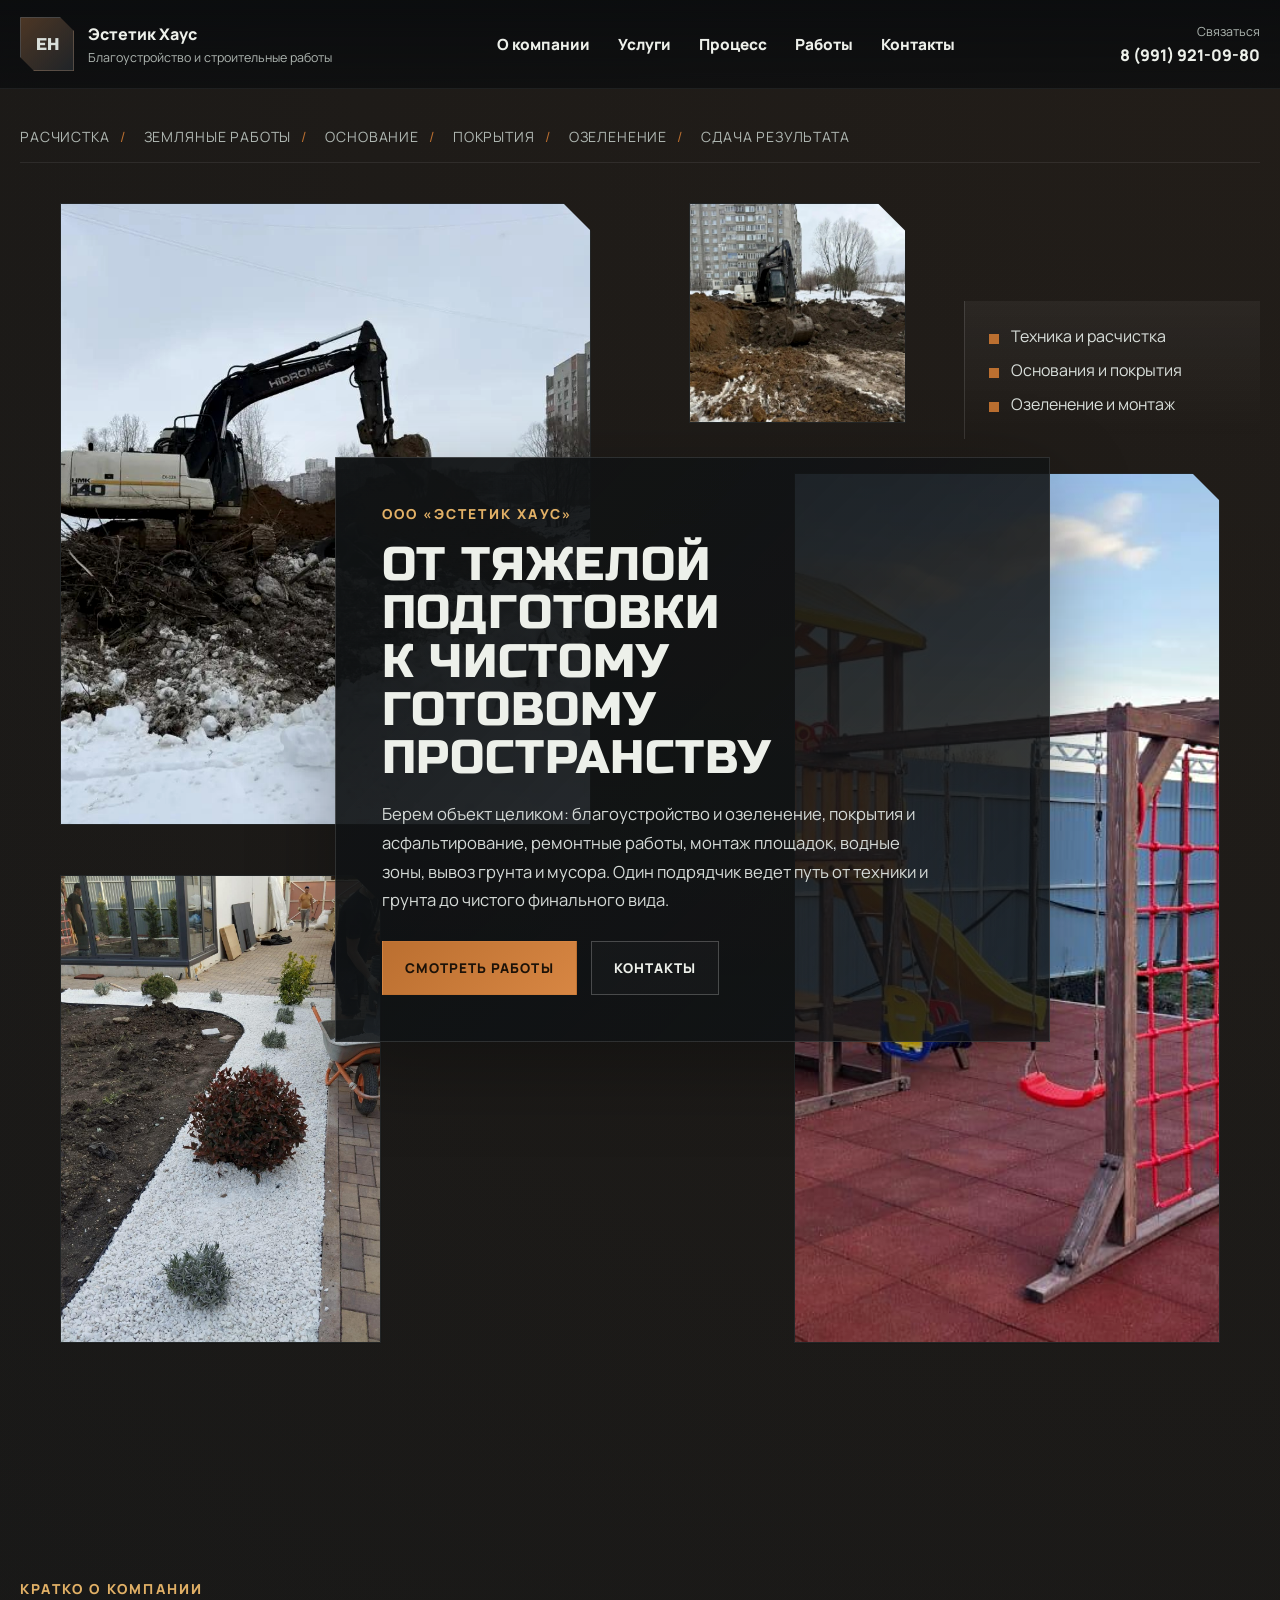
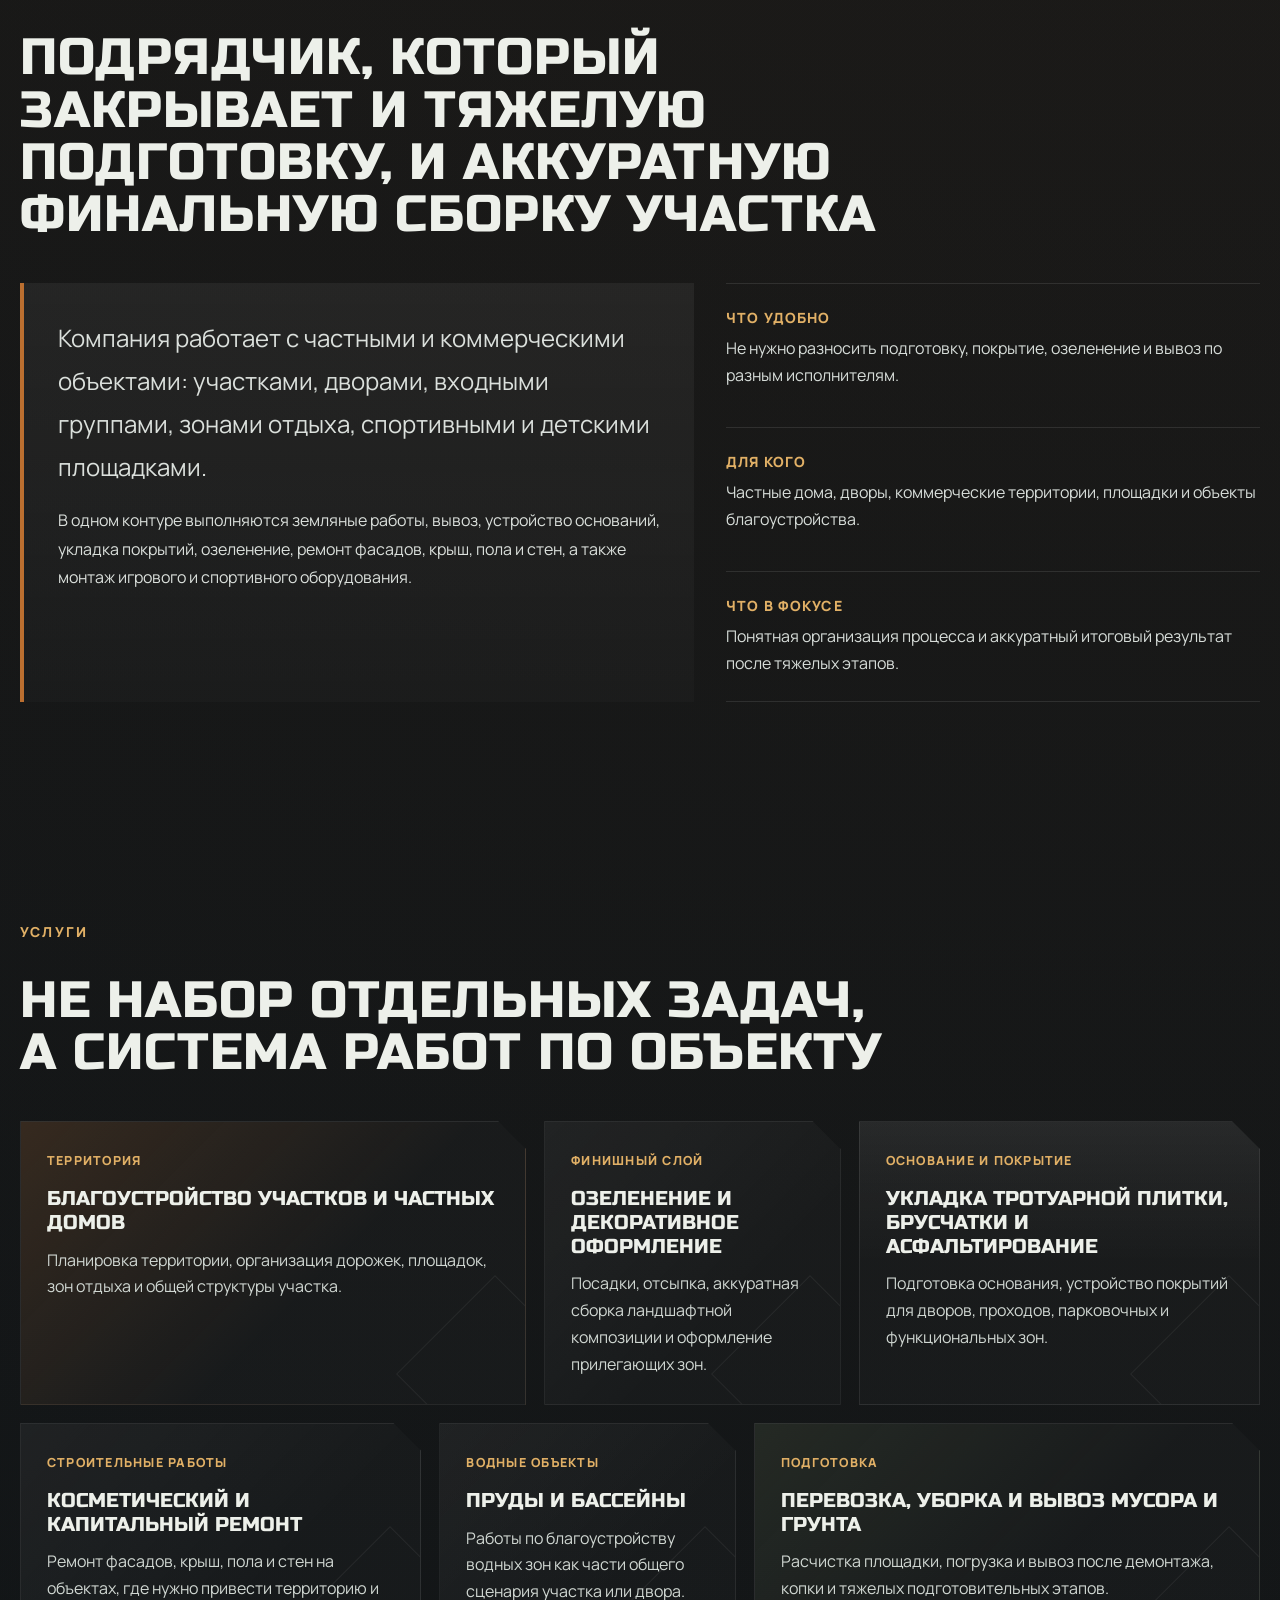
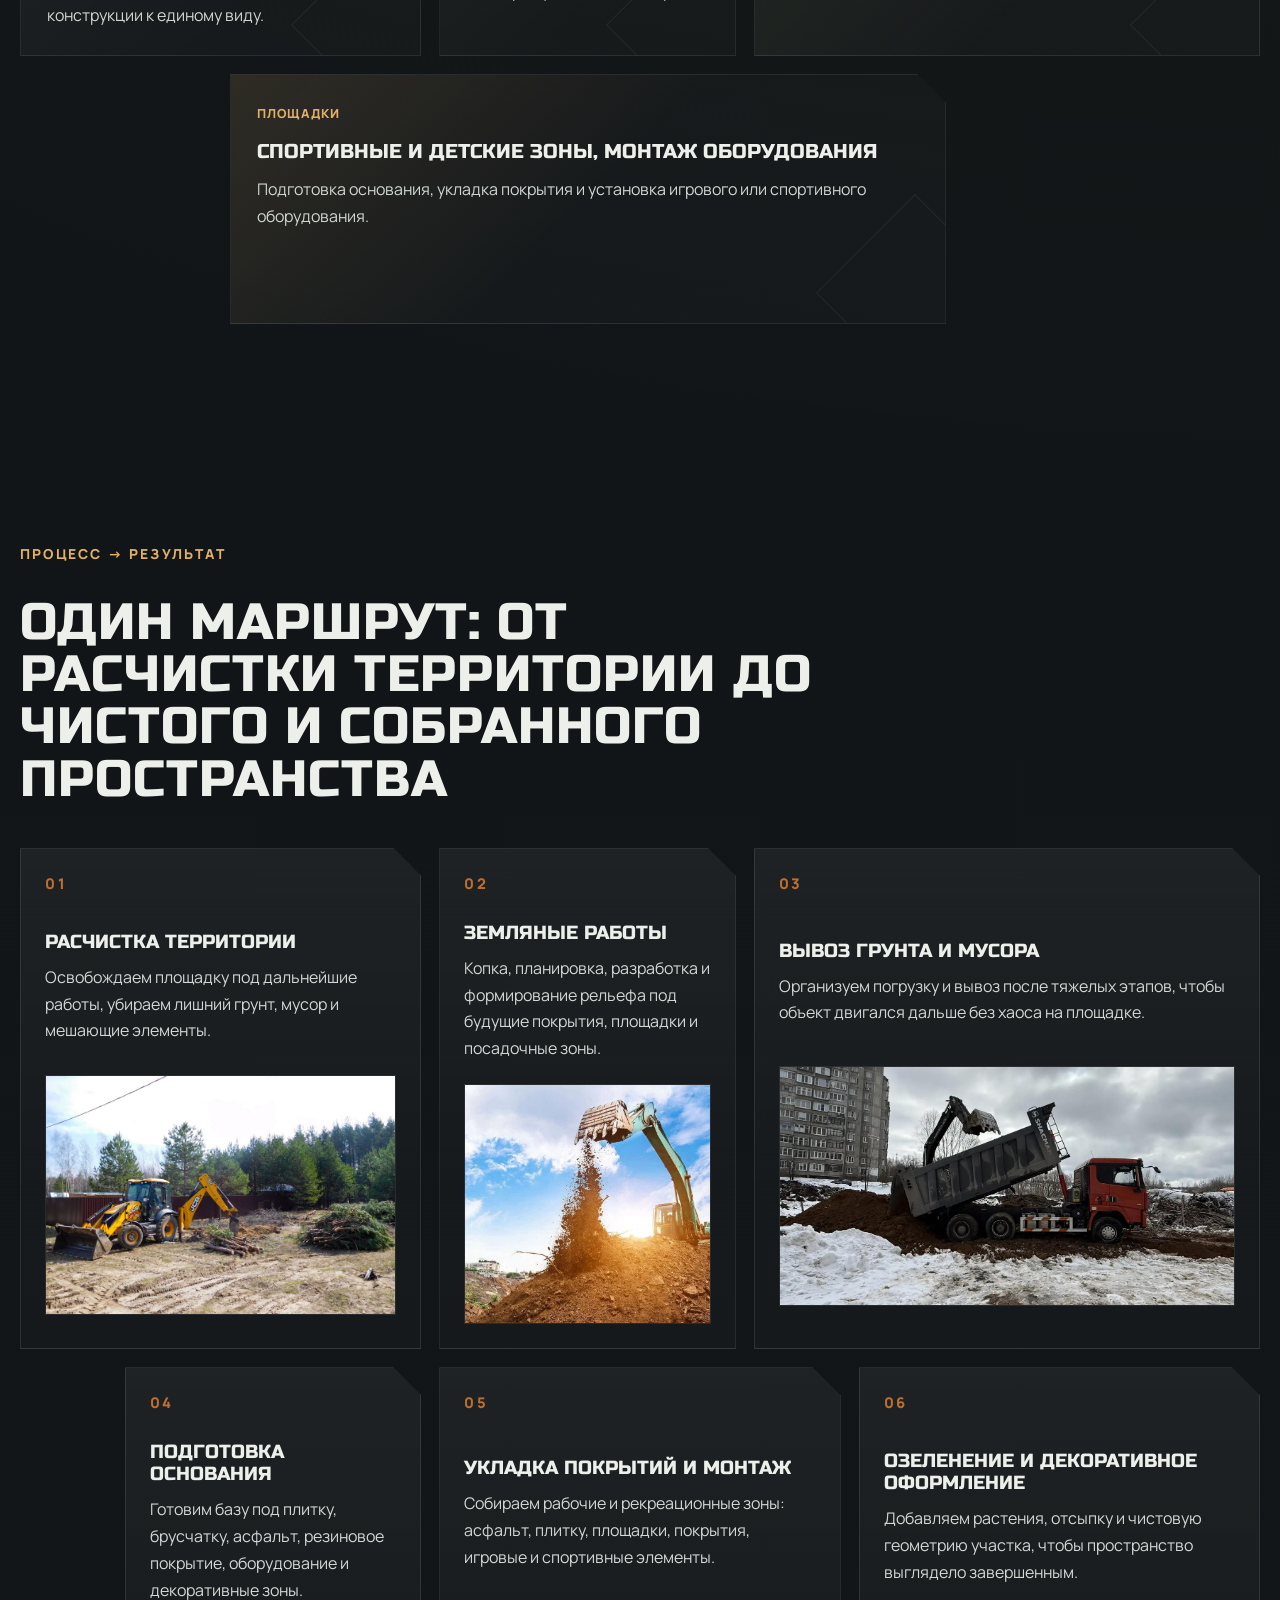
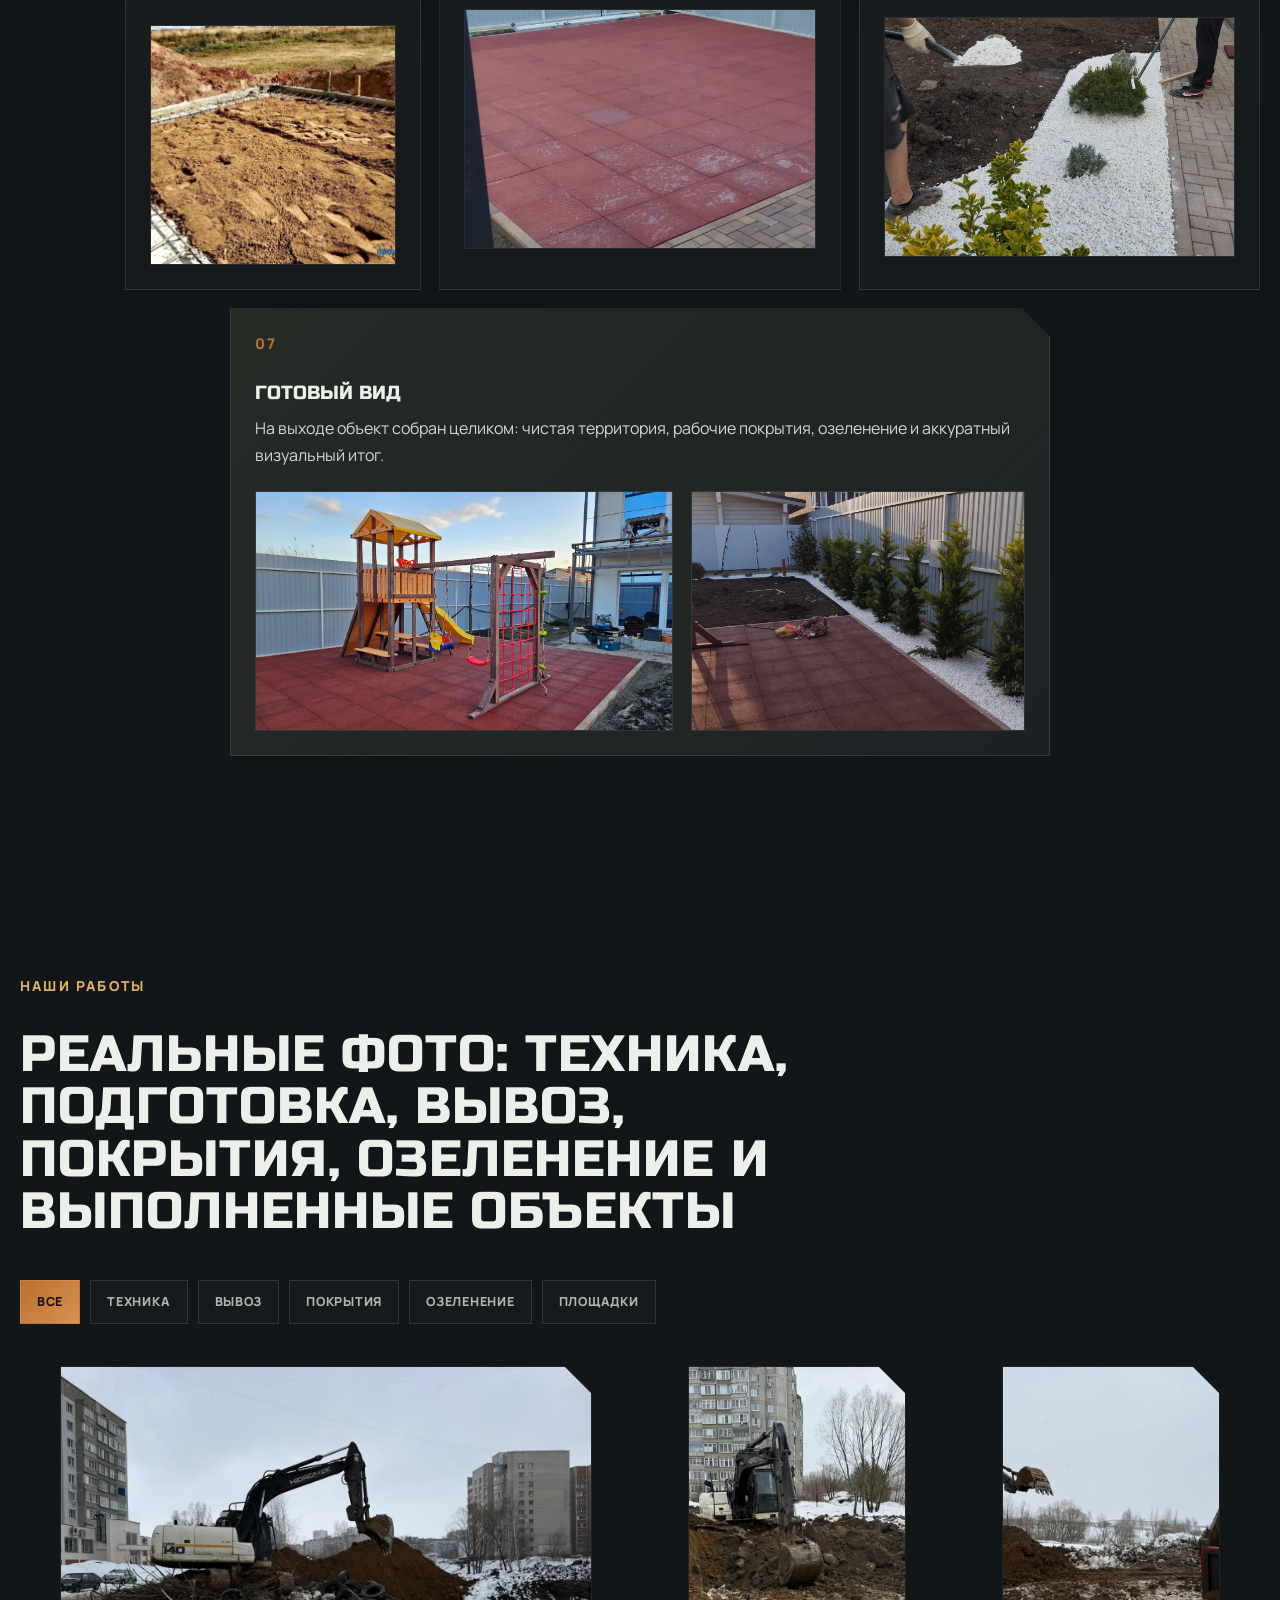
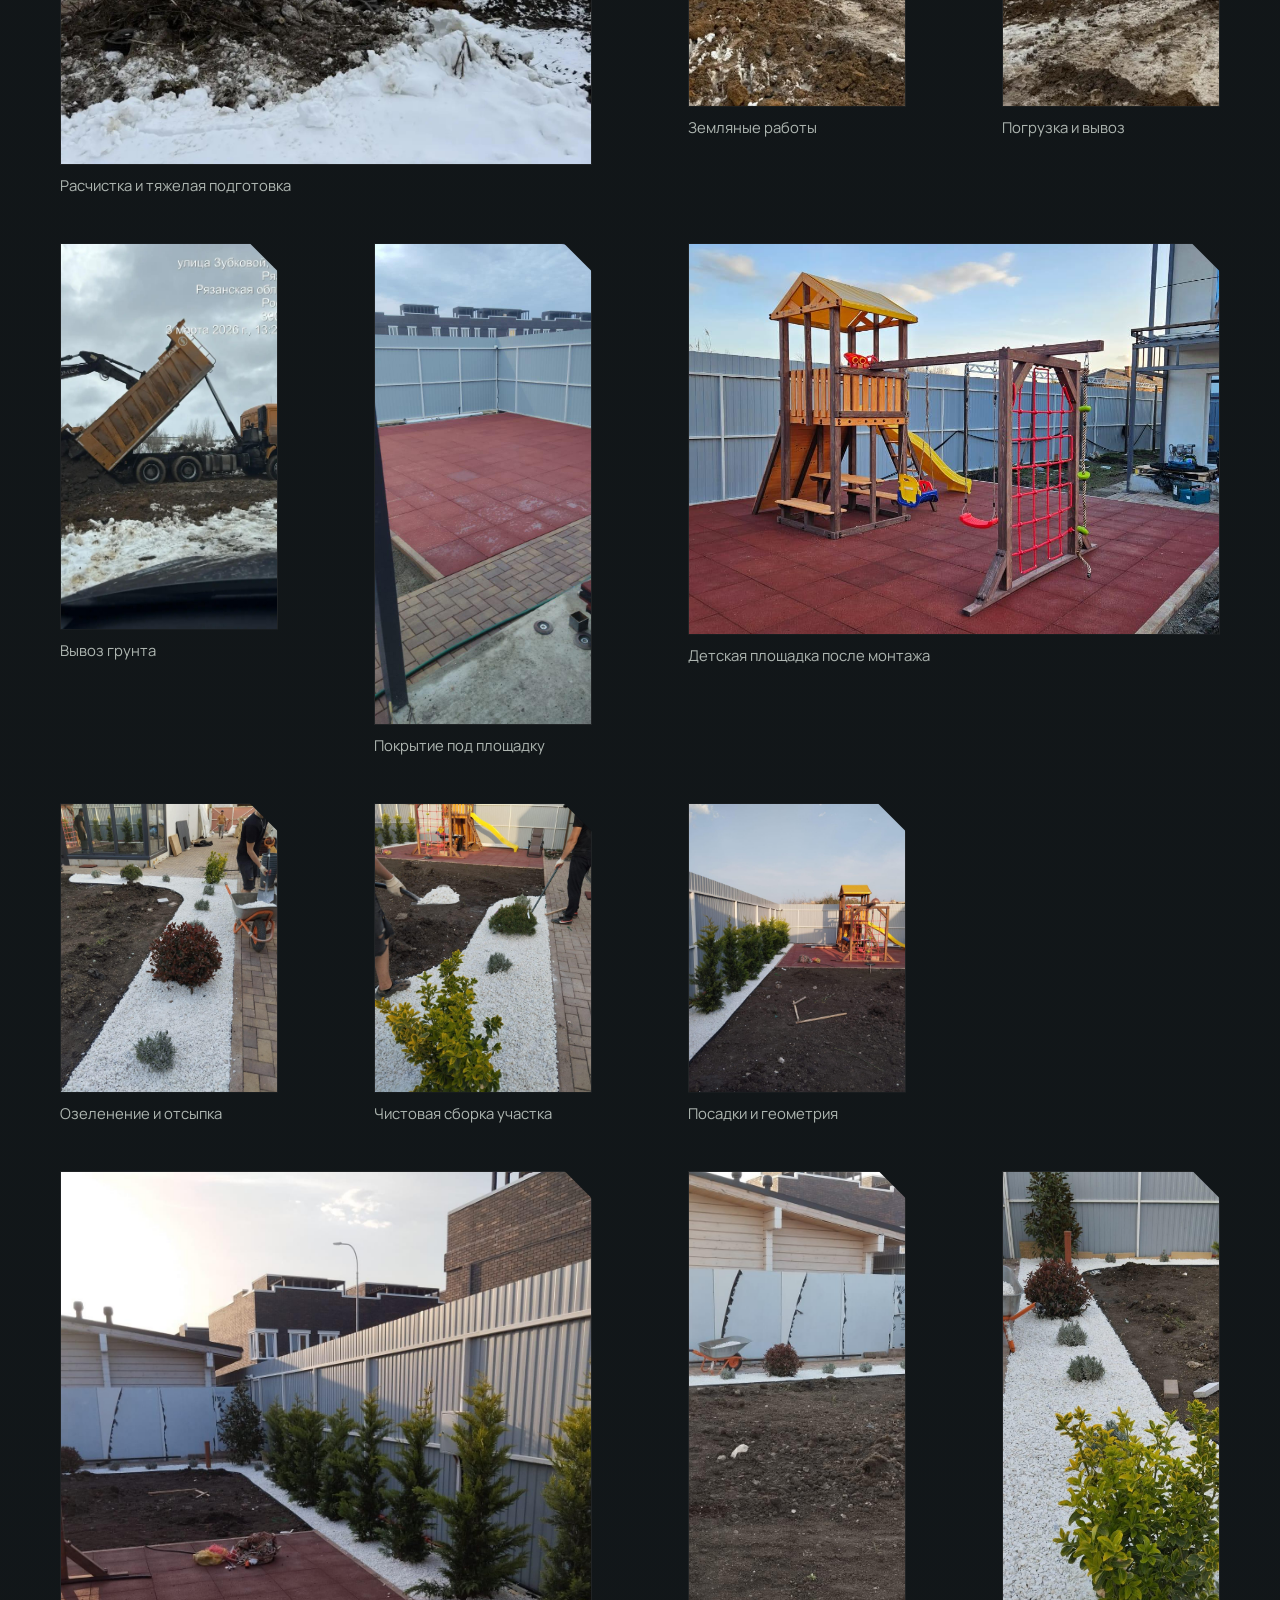
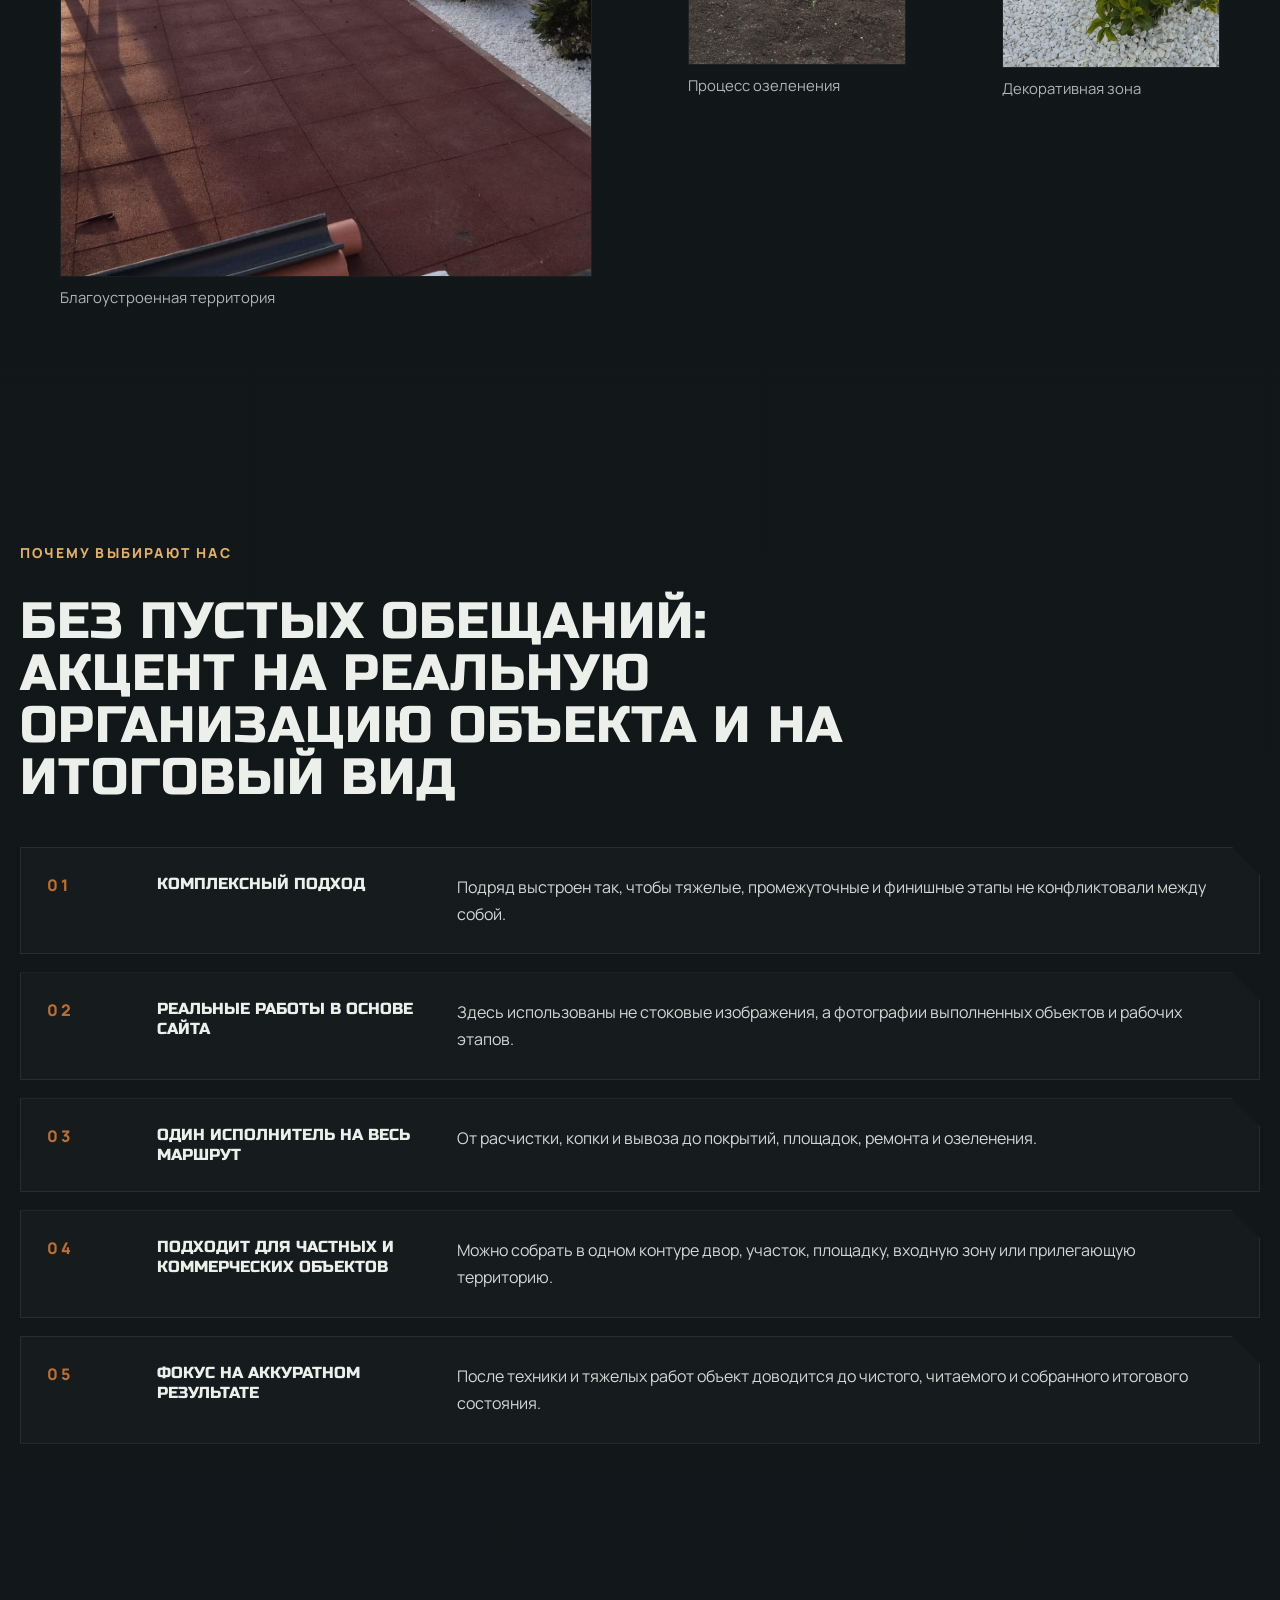
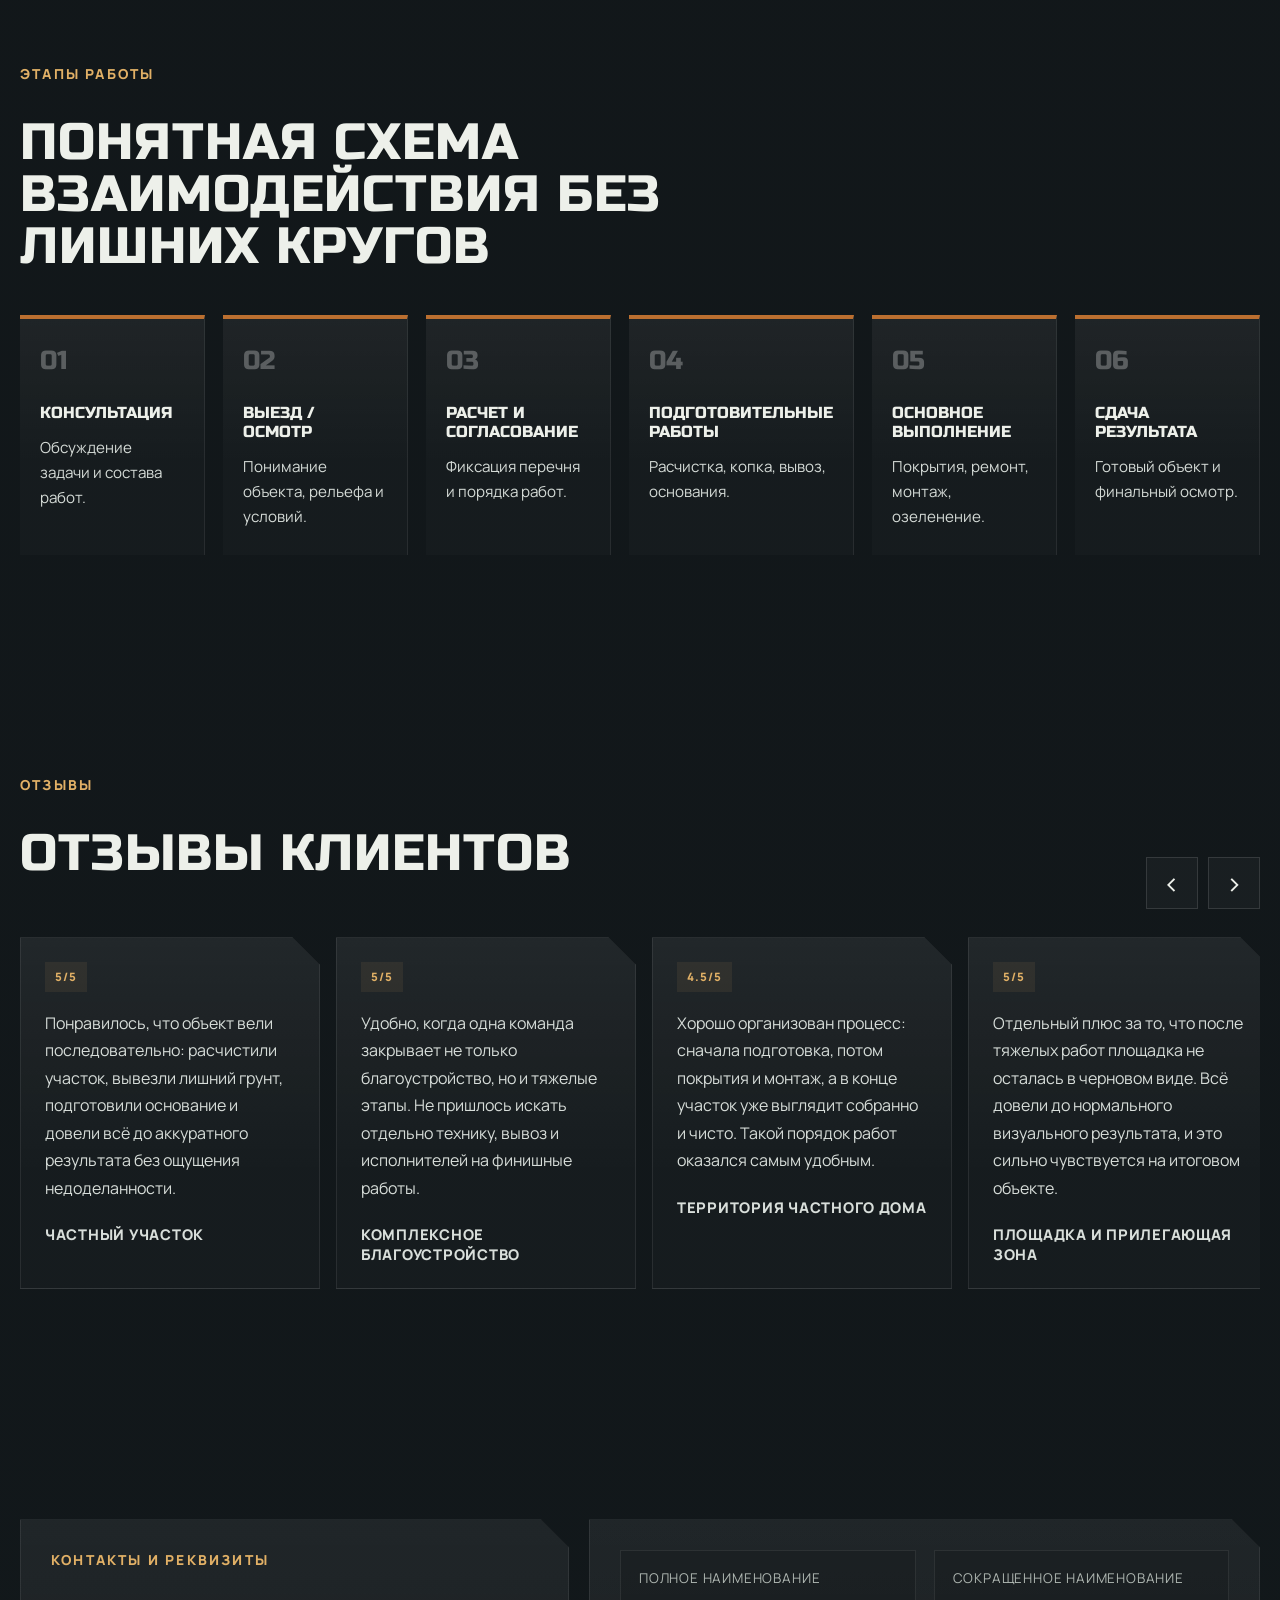
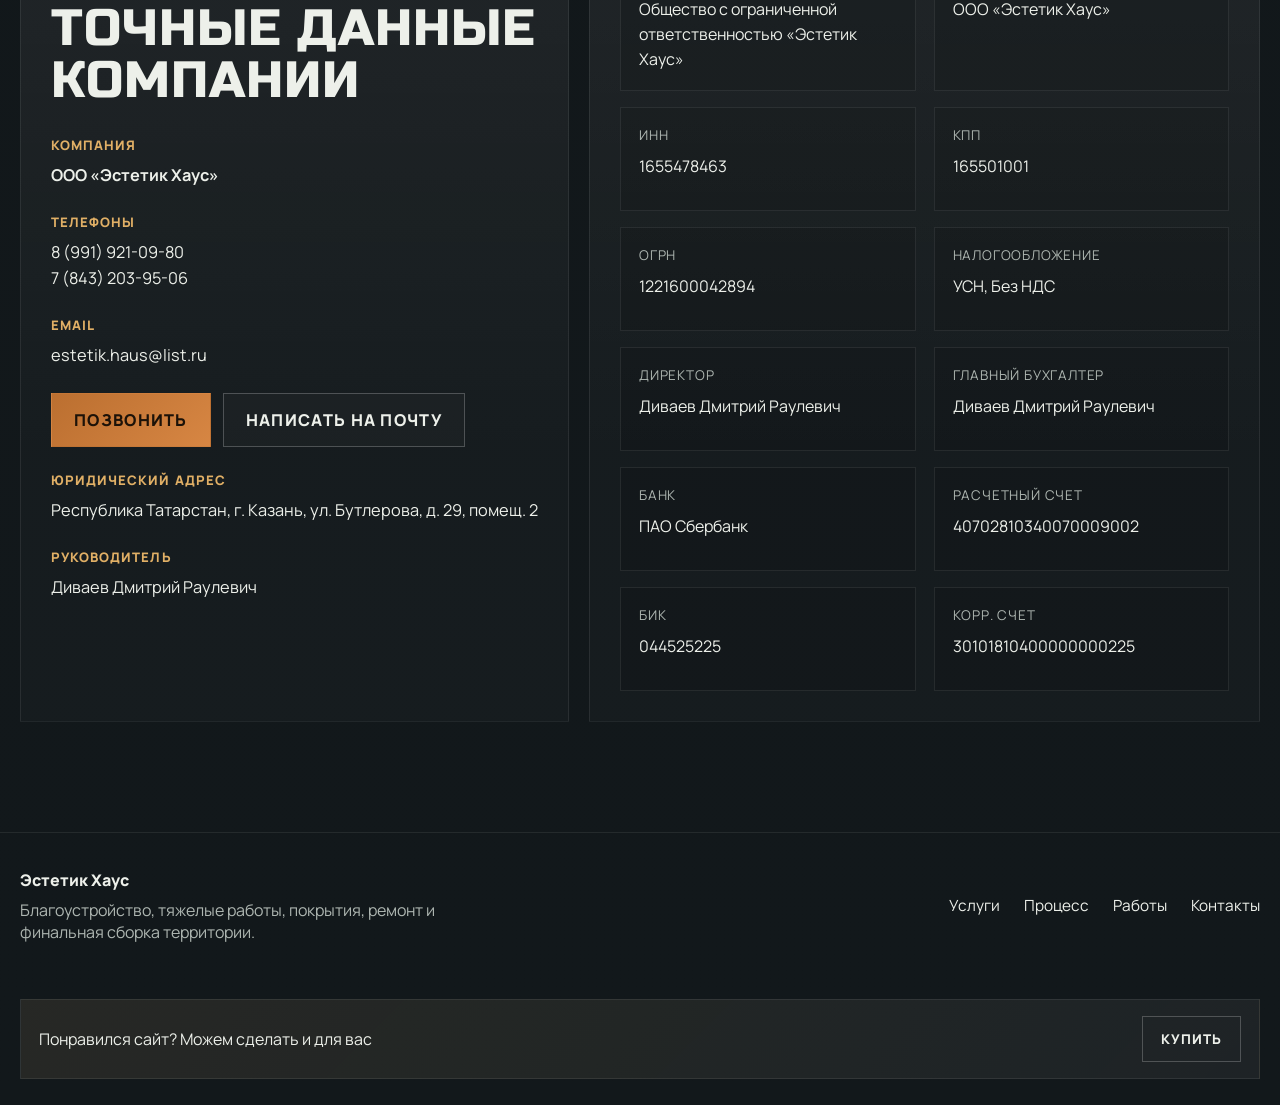
==== index.html @ da736d6d "initial" ====
<!DOCTYPE html>
<html lang="ru">
<head>
  <meta charset="UTF-8">
  <meta name="viewport" content="width=device-width, initial-scale=1.0">
  <title>Эстетик Хаус | Благоустройство, асфальтирование и ремонт территорий</title>
  <meta
    name="description"
    content="ООО «Эстетик Хаус»: благоустройство и озеленение территорий, укладка плитки и брусчатки, асфальтирование, ремонт, вывоз грунта и мусора, площадки, пруды и бассейны."
  >
  <meta property="og:locale" content="ru_RU">
  <meta property="og:type" content="website">
  <meta property="og:title" content="Эстетик Хаус | Благоустройство и тяжелые работы под ключ">
  <meta
    property="og:description"
    content="От расчистки территории и земляных работ до покрытия, озеленения и аккуратного готового результата."
  >
  <meta property="og:image" content="assets/images/result-playground.jpg">
  <link rel="icon" type="image/svg+xml" href="assets/favicon.svg">
  <link rel="preconnect" href="https://fonts.googleapis.com">
  <link rel="preconnect" href="https://fonts.gstatic.com" crossorigin>
  <link
    href="https://fonts.googleapis.com/css2?family=Manrope:wght@400;500;600;700;800&family=Russo+One&display=swap"
    rel="stylesheet"
  >
  <link rel="stylesheet" href="styles.css">
</head>
<body>
  <div class="page-grid" aria-hidden="true"></div>

  <header class="site-header" id="top">
    <div class="container header-layout">
      <a class="brand" href="#top" aria-label="На главную">
        <span class="brand-mark">EH</span>
        <span class="brand-copy">
          <strong>Эстетик Хаус</strong>
          <span>Благоустройство и строительные работы</span>
        </span>
      </a>

      <button
        class="nav-toggle"
        type="button"
        aria-expanded="false"
        aria-controls="site-nav"
        aria-label="Открыть меню"
      >
        <span></span>
        <span></span>
      </button>

      <nav class="site-nav" id="site-nav" aria-label="Основная навигация">
        <a href="#about">О компании</a>
        <a href="#services">Услуги</a>
        <a href="#process">Процесс</a>
        <a href="#works">Работы</a>
        <a href="#contacts">Контакты</a>
      </nav>

      <div class="header-contact">
        <span>Связаться</span>
        <a href="tel:+79919210980">8 (991) 921-09-80</a>
      </div>
    </div>
  </header>

  <main>
    <section class="hero section" id="hero" aria-labelledby="hero-title">
      <div class="container hero-layout">
        <div class="hero-strip">
          <span>Расчистка</span>
          <span>Земляные работы</span>
          <span>Основание</span>
          <span>Покрытия</span>
          <span>Озеленение</span>
          <span>Сдача результата</span>
        </div>

        <div class="hero-stage">
          <figure class="hero-panel hero-panel--raw">
            <img
              src="assets/images/process-clearing.jpg"
              alt="Экскаватор на расчистке и разработке территории"
              fetchpriority="high"
            >
          </figure>

          <figure class="hero-panel hero-panel--earth">
            <img
              src="assets/images/process-earthworks.jpg"
              alt="Земляные работы экскаватором на территории рядом с жилым домом"
              loading="eager"
            >
          </figure>

          <figure class="hero-panel hero-panel--playground">
            <img
              src="assets/images/result-playground.jpg"
              alt="Готовая детская площадка на резиновом покрытии"
              loading="eager"
            >
          </figure>

          <figure class="hero-panel hero-panel--green">
            <img
              src="assets/images/landscape-white-stone-1.jpg"
              alt="Озеленение участка с белой отсыпкой и кустарниками"
              loading="eager"
            >
          </figure>

          <div class="hero-copy">
            <p class="eyebrow">ООО «Эстетик Хаус»</p>
            <h1 id="hero-title">
              <span class="hero-line">От тяжелой</span>
              <span class="hero-line">подготовки</span>
              <span class="hero-line">к чистому</span>
              <span class="hero-line">готовому</span>
              <span class="hero-line">пространству</span>
            </h1>
            <p class="hero-lead">
              Берем объект целиком: благоустройство и озеленение, покрытия и асфальтирование, ремонтные работы,
              монтаж площадок, водные зоны, вывоз грунта и мусора. Один подрядчик ведет путь от техники и грунта до чистого финального вида.
            </p>
            <div class="hero-actions">
              <a class="button button--solid" href="#works">Смотреть работы</a>
              <a class="button button--ghost" href="#contacts">Контакты</a>
            </div>
          </div>

          <ol class="hero-path" aria-label="Основные этапы работ">
            <li>Техника и расчистка</li>
            <li>Основания и покрытия</li>
            <li>Озеленение и монтаж</li>
          </ol>
        </div>
      </div>
    </section>

    <section class="about section" id="about" aria-labelledby="about-title">
      <div class="container">
        <div class="section-heading">
          <p class="eyebrow">Кратко о компании</p>
          <h2 id="about-title">Подрядчик, который закрывает и тяжелую подготовку, и аккуратную финальную сборку участка</h2>
        </div>

        <div class="about-layout">
          <div class="about-core">
            <p class="about-accent">
              Компания работает с частными и коммерческими объектами: участками, дворами, входными группами,
              зонами отдыха, спортивными и детскими площадками.
            </p>
            <p>
              В одном контуре выполняются земляные работы, вывоз, устройство оснований, укладка покрытий,
              озеленение, ремонт фасадов, крыш, пола и стен, а также монтаж игрового и спортивного оборудования.
            </p>
          </div>

          <dl class="about-facts">
            <div>
              <dt>Что удобно</dt>
              <dd>Не нужно разносить подготовку, покрытие, озеленение и вывоз по разным исполнителям.</dd>
            </div>
            <div>
              <dt>Для кого</dt>
              <dd>Частные дома, дворы, коммерческие территории, площадки и объекты благоустройства.</dd>
            </div>
            <div>
              <dt>Что в фокусе</dt>
              <dd>Понятная организация процесса и аккуратный итоговый результат после тяжелых этапов.</dd>
            </div>
          </dl>
        </div>
      </div>
    </section>

    <section class="services section" id="services" aria-labelledby="services-title">
      <div class="container">
        <div class="section-heading">
          <p class="eyebrow">Услуги</p>
          <h2 id="services-title">Не набор отдельных задач, а система работ по объекту</h2>
        </div>

        <div class="service-map">
          <article class="service-block service-block--terrain">
            <span class="service-tag">Территория</span>
            <h3>Благоустройство участков и частных домов</h3>
            <p>Планировка территории, организация дорожек, площадок, зон отдыха и общей структуры участка.</p>
          </article>

          <article class="service-block service-block--green">
            <span class="service-tag">Финишный слой</span>
            <h3>Озеленение и декоративное оформление</h3>
            <p>Посадки, отсыпка, аккуратная сборка ландшафтной композиции и оформление прилегающих зон.</p>
          </article>

          <article class="service-block service-block--paving">
            <span class="service-tag">Основание и покрытие</span>
            <h3>Укладка тротуарной плитки, брусчатки и асфальтирование</h3>
            <p>Подготовка основания, устройство покрытий для дворов, проходов, парковочных и функциональных зон.</p>
          </article>

          <article class="service-block service-block--repair">
            <span class="service-tag">Строительные работы</span>
            <h3>Косметический и капитальный ремонт</h3>
            <p>Ремонт фасадов, крыш, пола и стен на объектах, где нужно привести территорию и конструкции к единому виду.</p>
          </article>

          <article class="service-block service-block--water">
            <span class="service-tag">Водные объекты</span>
            <h3>Пруды и бассейны</h3>
            <p>Работы по благоустройству водных зон как части общего сценария участка или двора.</p>
          </article>

          <article class="service-block service-block--export">
            <span class="service-tag">Подготовка</span>
            <h3>Перевозка, уборка и вывоз мусора и грунта</h3>
            <p>Расчистка площадки, погрузка и вывоз после демонтажа, копки и тяжелых подготовительных этапов.</p>
          </article>

          <article class="service-block service-block--play">
            <span class="service-tag">Площадки</span>
            <h3>Спортивные и детские зоны, монтаж оборудования</h3>
            <p>Подготовка основания, укладка покрытия и установка игрового или спортивного оборудования.</p>
          </article>
        </div>

      </div>
    </section>

    <section class="process section" id="process" aria-labelledby="process-title">
      <div class="container">
        <div class="section-heading">
          <p class="eyebrow">Процесс → результат</p>
          <h2 id="process-title">Один маршрут: от расчистки территории до чистого и собранного пространства</h2>
        </div>

        <div class="process-ribbon">
          <article class="process-step process-step--photo">
            <span class="step-number">01</span>
            <div class="step-copy">
              <h3>Расчистка территории</h3>
              <p>Освобождаем площадку под дальнейшие работы, убираем лишний грунт, мусор и мешающие элементы.</p>
            </div>
            <img src="assets/images/process-clearing-site.jpg" alt="Расчистка территории техникой на участке" loading="lazy">
          </article>

          <article class="process-step process-step--photo">
            <span class="step-number">02</span>
            <div class="step-copy">
              <h3>Земляные работы</h3>
              <p>Копка, планировка, разработка и формирование рельефа под будущие покрытия, площадки и посадочные зоны.</p>
            </div>
            <img src="assets/images/process-earthworks-site.jpg" alt="Земляные работы экскаватором на объекте" loading="lazy">
          </article>

          <article class="process-step process-step--photo">
            <span class="step-number">03</span>
            <div class="step-copy">
              <h3>Вывоз грунта и мусора</h3>
              <p>Организуем погрузку и вывоз после тяжелых этапов, чтобы объект двигался дальше без хаоса на площадке.</p>
            </div>
            <img src="assets/images/process-dump-truck.jpg" alt="Погрузка и вывоз грунта самосвалом" loading="lazy">
          </article>

          <article class="process-step process-step--photo">
            <span class="step-number">04</span>
            <div class="step-copy">
              <h3>Подготовка основания</h3>
              <p>Готовим базу под плитку, брусчатку, асфальт, резиновое покрытие, оборудование и декоративные зоны.</p>
            </div>
            <img src="assets/images/process-foundation-base.jpg" alt="Подготовка основания под будущее покрытие" loading="lazy">
          </article>

          <article class="process-step process-step--photo">
            <span class="step-number">05</span>
            <div class="step-copy">
              <h3>Укладка покрытий и монтаж</h3>
              <p>Собираем рабочие и рекреационные зоны: асфальт, плитку, площадки, покрытия, игровые и спортивные элементы.</p>
            </div>
            <img src="assets/images/result-rubber-base.jpg" alt="Реальное покрытие под игровую зону на объекте" loading="lazy">
          </article>

          <article class="process-step process-step--photo">
            <span class="step-number">06</span>
            <div class="step-copy">
              <h3>Озеленение и декоративное оформление</h3>
              <p>Добавляем растения, отсыпку и чистовую геометрию участка, чтобы пространство выглядело завершенным.</p>
            </div>
            <img src="assets/images/landscape-white-stone-2.jpg" alt="Оформление участка белой отсыпкой и посадками" loading="lazy">
          </article>

          <article class="process-step process-step--result">
            <span class="step-number">07</span>
            <div class="step-copy">
              <h3>Готовый вид</h3>
              <p>На выходе объект собран целиком: чистая территория, рабочие покрытия, озеленение и аккуратный визуальный итог.</p>
            </div>
            <div class="process-result-images">
              <img src="assets/images/result-playground.jpg" alt="Готовая детская площадка после монтажа" loading="lazy">
              <img src="assets/images/result-rubber-evergreens.jpg" alt="Готовая благоустроенная площадка с хвойными посадками" loading="lazy">
            </div>
          </article>
        </div>
      </div>
    </section>

    <section class="gallery section" id="works" aria-labelledby="works-title">
      <div class="container">
        <div class="section-heading">
          <p class="eyebrow">Наши работы</p>
          <h2 id="works-title">Реальные фото: техника, подготовка, вывоз, покрытия, озеленение и выполненные объекты</h2>
        </div>

        <div class="gallery-toolbar" aria-label="Фильтр по работам">
          <button class="filter-button is-active" type="button" data-filter="all">Все</button>
          <button class="filter-button" type="button" data-filter="heavy">Техника</button>
          <button class="filter-button" type="button" data-filter="export">Вывоз</button>
          <button class="filter-button" type="button" data-filter="surface">Покрытия</button>
          <button class="filter-button" type="button" data-filter="green">Озеленение</button>
          <button class="filter-button" type="button" data-filter="play">Площадки</button>
        </div>

        <div class="gallery-grid">
          <figure class="gallery-item gallery-item--wide" data-category="heavy">
            <button class="gallery-card" type="button" data-lightbox="assets/images/process-clearing.jpg" data-caption="Расчистка территории и разработка участка">
              <img src="assets/images/process-clearing.jpg" alt="Экскаватор на расчистке территории" loading="lazy">
            </button>
            <figcaption>Расчистка и тяжелая подготовка</figcaption>
          </figure>

          <figure class="gallery-item" data-category="heavy">
            <button class="gallery-card" type="button" data-lightbox="assets/images/process-earthworks.jpg" data-caption="Земляные работы на объекте">
              <img src="assets/images/process-earthworks.jpg" alt="Экскаватор выполняет земляные работы" loading="lazy">
            </button>
            <figcaption>Земляные работы</figcaption>
          </figure>

          <figure class="gallery-item" data-category="export">
            <button class="gallery-card" type="button" data-lightbox="assets/images/process-excavator-truck.jpg" data-caption="Погрузка грунта для вывоза">
              <img src="assets/images/process-excavator-truck.jpg" alt="Экскаватор загружает грунт рядом с самосвалом" loading="lazy">
            </button>
            <figcaption>Погрузка и вывоз</figcaption>
          </figure>

          <figure class="gallery-item" data-category="export">
            <button class="gallery-card" type="button" data-lightbox="assets/images/process-export.jpg" data-caption="Вывоз грунта после разработки территории">
              <img src="assets/images/process-export.jpg" alt="Самосвал во время вывоза грунта" loading="lazy">
            </button>
            <figcaption>Вывоз грунта</figcaption>
          </figure>

          <figure class="gallery-item gallery-item--tall" data-category="surface play">
            <button class="gallery-card" type="button" data-lightbox="assets/images/result-rubber-base.jpg" data-caption="Подготовленное покрытие под игровую зону">
              <img src="assets/images/result-rubber-base.jpg" alt="Резиновое покрытие на площадке" loading="lazy">
            </button>
            <figcaption>Покрытие под площадку</figcaption>
          </figure>

          <figure class="gallery-item gallery-item--wide" data-category="play">
            <button class="gallery-card" type="button" data-lightbox="assets/images/result-playground.jpg" data-caption="Готовая детская площадка после монтажа">
              <img src="assets/images/result-playground.jpg" alt="Готовая детская площадка" loading="lazy">
            </button>
            <figcaption>Детская площадка после монтажа</figcaption>
          </figure>

          <figure class="gallery-item" data-category="green">
            <button class="gallery-card" type="button" data-lightbox="assets/images/landscape-white-stone-1.jpg" data-caption="Оформление участка белой отсыпкой и посадками">
              <img src="assets/images/landscape-white-stone-1.jpg" alt="Ландшафтные работы с белой отсыпкой" loading="lazy">
            </button>
            <figcaption>Озеленение и отсыпка</figcaption>
          </figure>

          <figure class="gallery-item" data-category="green">
            <button class="gallery-card" type="button" data-lightbox="assets/images/landscape-white-stone-2.jpg" data-caption="Чистовая ландшафтная сборка участка">
              <img src="assets/images/landscape-white-stone-2.jpg" alt="Работы по благоустройству участка с кустарниками" loading="lazy">
            </button>
            <figcaption>Чистовая сборка участка</figcaption>
          </figure>

          <figure class="gallery-item" data-category="green">
            <button class="gallery-card" type="button" data-lightbox="assets/images/result-evergreen-line.jpg" data-caption="Линейная посадка хвойных вдоль ограждения">
              <img src="assets/images/result-evergreen-line.jpg" alt="Линия хвойных вдоль забора после благоустройства" loading="lazy">
            </button>
            <figcaption>Посадки и геометрия</figcaption>
          </figure>

          <figure class="gallery-item gallery-item--wide" data-category="green">
            <button class="gallery-card" type="button" data-lightbox="assets/images/result-rubber-evergreens.jpg" data-caption="Итоговый вид площадки и прилегающей зоны">
              <img src="assets/images/result-rubber-evergreens.jpg" alt="Готовая территория с покрытием и хвойными посадками" loading="lazy">
            </button>
            <figcaption>Благоустроенная территория</figcaption>
          </figure>

          <figure class="gallery-item" data-category="green">
            <button class="gallery-card" type="button" data-lightbox="assets/images/landscape-process-wide.jpg" data-caption="Ландшафтные работы на этапе формирования участка">
              <img src="assets/images/landscape-process-wide.jpg" alt="Участок во время ландшафтных работ" loading="lazy">
            </button>
            <figcaption>Процесс озеленения</figcaption>
          </figure>

          <figure class="gallery-item" data-category="green">
            <button class="gallery-card" type="button" data-lightbox="assets/images/landscape-white-stone-3.jpg" data-caption="Формирование посадочных зон и отсыпки">
              <img src="assets/images/landscape-white-stone-3.jpg" alt="Посадочные зоны с белой отсыпкой" loading="lazy">
            </button>
            <figcaption>Декоративная зона</figcaption>
          </figure>
        </div>
      </div>
    </section>

    <section class="advantages section" id="advantages" aria-labelledby="advantages-title">
      <div class="container">
        <div class="section-heading">
          <p class="eyebrow">Почему выбирают нас</p>
          <h2 id="advantages-title">Без пустых обещаний: акцент на реальную организацию объекта и на итоговый вид</h2>
        </div>

        <div class="advantage-list">
          <article>
            <span>01</span>
            <h3>Комплексный подход</h3>
            <p>Подряд выстроен так, чтобы тяжелые, промежуточные и финишные этапы не конфликтовали между собой.</p>
          </article>

          <article>
            <span>02</span>
            <h3>Реальные работы в основе сайта</h3>
            <p>Здесь использованы не стоковые изображения, а фотографии выполненных объектов и рабочих этапов.</p>
          </article>

          <article>
            <span>03</span>
            <h3>Один исполнитель на весь маршрут</h3>
            <p>От расчистки, копки и вывоза до покрытий, площадок, ремонта и озеленения.</p>
          </article>

          <article>
            <span>04</span>
            <h3>Подходит для частных и коммерческих объектов</h3>
            <p>Можно собрать в одном контуре двор, участок, площадку, входную зону или прилегающую территорию.</p>
          </article>

          <article>
            <span>05</span>
            <h3>Фокус на аккуратном результате</h3>
            <p>После техники и тяжелых работ объект доводится до чистого, читаемого и собранного итогового состояния.</p>
          </article>
        </div>
      </div>
    </section>

    <section class="workflow section" id="workflow" aria-labelledby="workflow-title">
      <div class="container">
        <div class="section-heading">
          <p class="eyebrow">Этапы работы</p>
          <h2 id="workflow-title">Понятная схема взаимодействия без лишних кругов</h2>
        </div>

        <ol class="workflow-line">
          <li>
            <strong>Консультация</strong>
            <span>Обсуждение задачи и состава работ.</span>
          </li>
          <li>
            <strong>Выезд / осмотр</strong>
            <span>Понимание объекта, рельефа и условий.</span>
          </li>
          <li>
            <strong>Расчет и согласование</strong>
            <span>Фиксация перечня и порядка работ.</span>
          </li>
          <li>
            <strong>Подготовительные работы</strong>
            <span>Расчистка, копка, вывоз, основания.</span>
          </li>
          <li>
            <strong>Основное выполнение</strong>
            <span>Покрытия, ремонт, монтаж, озеленение.</span>
          </li>
          <li>
            <strong>Сдача результата</strong>
            <span>Готовый объект и финальный осмотр.</span>
          </li>
        </ol>
      </div>
    </section>

    <section class="reviews section" id="reviews" aria-labelledby="reviews-title">
      <div class="container">
        <div class="reviews-head">
          <div class="section-heading section-heading--compact">
            <p class="eyebrow">Отзывы</p>
            <h2 id="reviews-title">Отзывы клиентов</h2>
          </div>

          <div class="reviews-meta">
            <div class="reviews-controls" aria-label="Прокрутка отзывов">
              <button class="reviews-arrow" type="button" data-reviews-nav="prev" aria-label="Прокрутить влево">‹</button>
              <button class="reviews-arrow" type="button" data-reviews-nav="next" aria-label="Прокрутить вправо">›</button>
            </div>
          </div>
        </div>

        <div class="reviews-strip" data-reviews-track>
          <article class="review-card">
            <span class="review-badge">5/5</span>
            <p>Понравилось, что объект вели последовательно: расчистили участок, вывезли лишний грунт, подготовили основание и довели всё до аккуратного результата без ощущения недоделанности.</p>
            <strong>Частный участок</strong>
          </article>

          <article class="review-card">
            <span class="review-badge">5/5</span>
            <p>Удобно, когда одна команда закрывает не только благоустройство, но и тяжелые этапы. Не пришлось искать отдельно технику, вывоз и исполнителей на финишные работы.</p>
            <strong>Комплексное благоустройство</strong>
          </article>

          <article class="review-card">
            <span class="review-badge">4.5/5</span>
            <p>Хорошо организован процесс: сначала подготовка, потом покрытия и монтаж, а в конце участок уже выглядит собранно и чисто. Такой порядок работ оказался самым удобным.</p>
            <strong>Территория частного дома</strong>
          </article>

          <article class="review-card">
            <span class="review-badge">5/5</span>
            <p>Отдельный плюс за то, что после тяжелых работ площадка не осталась в черновом виде. Всё довели до нормального визуального результата, и это сильно чувствуется на итоговом объекте.</p>
            <strong>Площадка и прилегающая зона</strong>
          </article>

          <article class="review-card">
            <span class="review-badge">4.5/5</span>
            <p>По ходу работ было понятно, на каком этапе находится объект. Без лишней суеты, с понятной последовательностью и без постоянной передачи задач между разными подрядчиками.</p>
            <strong>Коммерческий объект</strong>
          </article>

          <article class="review-card">
            <span class="review-badge">5/5</span>
            <p>Сделали не только покрытие и монтаж, но и довели территорию вокруг. За счёт этого итог выглядит не кусками, а как одно нормальное пространство.</p>
            <strong>Двор и функциональные зоны</strong>
          </article>

          <article class="review-card">
            <span class="review-badge">5/5</span>
            <p>Для нас было важно, чтобы исполнитель понимал и подготовку, и финальную часть работ. В этом формате оказалось проще согласовывать сроки и результат по объекту.</p>
            <strong>Подряд под ключ</strong>
          </article>

          <article class="review-card">
            <span class="review-badge">4.5/5</span>
            <p>Итоговое впечатление хорошее: после техники, вывоза и основания территория действительно приведена в порядок, а не просто оставлена после основного объема.</p>
            <strong>Благоустройство территории</strong>
          </article>
        </div>
      </div>
    </section>

    <section class="contacts section" id="contacts" aria-labelledby="contacts-title">
      <div class="container contacts-layout">
        <div class="contact-panel">
          <div class="section-heading section-heading--compact">
            <p class="eyebrow">Контакты и реквизиты</p>
            <h2 id="contacts-title">Точные данные компании</h2>
          </div>

          <div class="contact-stack">
            <div>
              <span class="contact-label">Компания</span>
              <strong>ООО «Эстетик Хаус»</strong>
            </div>
            <div>
              <span class="contact-label">Телефоны</span>
              <a href="tel:+79919210980">8 (991) 921-09-80</a>
              <a href="tel:+78432039506">7 (843) 203-95-06</a>
            </div>
            <div>
              <span class="contact-label">Email</span>
              <a href="mailto:estetik.haus@list.ru">estetik.haus@list.ru</a>
            </div>
            <div class="contact-actions" aria-label="Быстрые действия">
              <a class="button button--solid" href="tel:+79919210980">Позвонить</a>
              <a class="button button--ghost" href="mailto:estetik.haus@list.ru">Написать на почту</a>
            </div>
            <div>
              <span class="contact-label">Юридический адрес</span>
              <address>Республика Татарстан, г. Казань, ул. Бутлерова, д. 29, помещ. 2</address>
            </div>
            <div>
              <span class="contact-label">Руководитель</span>
              <p>Диваев Дмитрий Раулевич</p>
            </div>
          </div>
        </div>

        <div class="requisite-panel">
          <dl class="requisite-grid">
            <div>
              <dt>Полное наименование</dt>
              <dd>Общество с ограниченной ответственностью «Эстетик Хаус»</dd>
            </div>
            <div>
              <dt>Сокращенное наименование</dt>
              <dd>ООО «Эстетик Хаус»</dd>
            </div>
            <div>
              <dt>ИНН</dt>
              <dd>1655478463</dd>
            </div>
            <div>
              <dt>КПП</dt>
              <dd>165501001</dd>
            </div>
            <div>
              <dt>ОГРН</dt>
              <dd>1221600042894</dd>
            </div>
            <div>
              <dt>Налогообложение</dt>
              <dd>УСН, Без НДС</dd>
            </div>
            <div>
              <dt>Директор</dt>
              <dd>Диваев Дмитрий Раулевич</dd>
            </div>
            <div>
              <dt>Главный бухгалтер</dt>
              <dd>Диваев Дмитрий Раулевич</dd>
            </div>
            <div>
              <dt>Банк</dt>
              <dd>ПАО Сбербанк</dd>
            </div>
            <div>
              <dt>Расчетный счет</dt>
              <dd>40702810340070009002</dd>
            </div>
            <div>
              <dt>БИК</dt>
              <dd>044525225</dd>
            </div>
            <div>
              <dt>Корр. счет</dt>
              <dd>30101810400000000225</dd>
            </div>
          </dl>
        </div>
      </div>
    </section>
  </main>

  <footer class="site-footer">
    <div class="container footer-layout">
      <div>
        <strong>Эстетик Хаус</strong>
        <p>Благоустройство, тяжелые работы, покрытия, ремонт и финальная сборка территории.</p>
      </div>
      <nav class="footer-nav" aria-label="Навигация в подвале">
        <a href="#services">Услуги</a>
        <a href="#process">Процесс</a>
        <a href="#works">Работы</a>
        <a href="#contacts">Контакты</a>
      </nav>
    </div>
  </footer>

  <div class="made-by-strip">
    <div class="container made-by-layout">
      <p>Понравился сайт? Можем сделать и для вас</p>
      <a
        class="button button--small"
        href="https://www.avito.ru/moskva/predlozheniya_uslug/razrabotka_sayta_pod_klyuch_s_fiksirovannoy_tsenoy_8019642727"
        target="_blank"
        rel="noopener noreferrer"
      >
        Купить
      </a>
    </div>
  </div>

  <div class="lightbox" id="lightbox" hidden>
    <div class="lightbox-backdrop" data-close-lightbox="true"></div>
    <div class="lightbox-dialog" role="dialog" aria-modal="true" aria-labelledby="lightbox-caption">
      <button class="lightbox-close" type="button" aria-label="Закрыть">×</button>
      <button class="lightbox-nav lightbox-nav--prev" type="button" aria-label="Предыдущее фото">‹</button>
      <figure class="lightbox-figure">
        <img src="" alt="" id="lightbox-image">
        <figcaption id="lightbox-caption"></figcaption>
      </figure>
      <button class="lightbox-nav lightbox-nav--next" type="button" aria-label="Следующее фото">›</button>
    </div>
  </div>

  <script src="script.js"></script>
</body>
</html>
---- styles.css ----
:root {
  --bg: #111416;
  --bg-soft: #181d20;
  --panel: #20272b;
  --panel-soft: #252d32;
  --line: rgba(255, 255, 255, 0.12);
  --line-strong: rgba(255, 255, 255, 0.22);
  --text: #edf0ea;
  --muted: #aeb6b1;
  --soil: #bb6f30;
  --soil-deep: #87491e;
  --stone: #d9dfdb;
  --green: #70875a;
  --signal: #e1b066;
  --max-width: 1320px;
  --cut: 28px;
  --header-height: 88px;
  --shadow: 0 24px 80px rgba(0, 0, 0, 0.32);
}

*,
*::before,
*::after {
  box-sizing: border-box;
}

html {
  scroll-behavior: smooth;
}

body {
  margin: 0;
  font-family: "Manrope", sans-serif;
  color: var(--text);
  background:
    radial-gradient(circle at top right, rgba(187, 111, 48, 0.1), transparent 30%),
    linear-gradient(180deg, #111416 0%, #12181b 100%);
}

img {
  display: block;
  max-width: 100%;
}

a {
  color: inherit;
  text-decoration: none;
}

button,
input,
textarea,
select {
  font: inherit;
}

button {
  cursor: pointer;
}

.page-grid {
  position: fixed;
  inset: 0;
  pointer-events: none;
  opacity: 0.22;
  background-image:
    linear-gradient(to right, transparent calc(100% - 1px), rgba(255, 255, 255, 0.04) calc(100% - 1px)),
    linear-gradient(to bottom, transparent calc(100% - 1px), rgba(255, 255, 255, 0.025) calc(100% - 1px));
  background-size: 96px 96px;
  mask-image: linear-gradient(180deg, rgba(0, 0, 0, 0.85), transparent 85%);
  z-index: -1;
}

.container {
  width: min(calc(100% - 40px), var(--max-width));
  margin: 0 auto;
}

.section {
  padding: 110px 0;
  scroll-margin-top: calc(var(--header-height) + 24px);
}

.eyebrow {
  margin: 0 0 18px;
  color: var(--signal);
  font-size: 0.86rem;
  font-weight: 800;
  letter-spacing: 0.16em;
  text-transform: uppercase;
}

.section-heading {
  display: grid;
  gap: 16px;
  max-width: 880px;
  margin-bottom: 42px;
}

.section-heading h2,
.hero-copy h1 {
  margin: 0;
  font-family: "Russo One", sans-serif;
  font-weight: 400;
  text-transform: uppercase;
  line-height: 1.02;
  letter-spacing: 0.02em;
}

.section-heading h2 {
  font-size: clamp(2rem, 4vw, 3.8rem);
}

.section-heading--compact {
  margin-bottom: 28px;
}

.site-header {
  position: sticky;
  top: 0;
  z-index: 30;
  backdrop-filter: blur(18px);
  background: linear-gradient(180deg, rgba(10, 12, 14, 0.92), rgba(10, 12, 14, 0.72));
  border-bottom: 1px solid rgba(255, 255, 255, 0.08);
}

.header-layout {
  min-height: var(--header-height);
  display: grid;
  grid-template-columns: auto 1fr auto;
  align-items: center;
  gap: 28px;
}

.brand {
  display: inline-flex;
  align-items: center;
  gap: 14px;
}

.brand-mark {
  width: 54px;
  aspect-ratio: 1;
  display: grid;
  place-items: center;
  font-family: "Russo One", sans-serif;
  font-size: 1.05rem;
  color: var(--stone);
  background:
    linear-gradient(135deg, rgba(187, 111, 48, 0.32), rgba(255, 255, 255, 0.04)),
    #171b1f;
  border: 1px solid rgba(255, 255, 255, 0.14);
  clip-path: polygon(0 0, calc(100% - 14px) 0, 100% 14px, 100% 100%, 14px 100%, 0 calc(100% - 14px));
}

.brand-copy {
  display: grid;
  gap: 4px;
}

.brand-copy strong,
.header-contact a,
.site-nav a,
.footer-layout strong {
  font-weight: 800;
}

.brand-copy span:last-child,
.header-contact span {
  font-size: 0.78rem;
  color: var(--muted);
}

.site-nav {
  justify-self: center;
  display: flex;
  flex-wrap: wrap;
  gap: 28px;
}

.site-nav a,
.footer-nav a {
  position: relative;
  font-size: 0.96rem;
}

.site-nav a::after,
.footer-nav a::after {
  content: "";
  position: absolute;
  left: 0;
  bottom: -6px;
  width: 100%;
  height: 1px;
  background: var(--signal);
  transform: scaleX(0);
  transform-origin: left;
  transition: transform 0.28s ease;
}

.site-nav a:hover::after,
.site-nav a:focus-visible::after,
.footer-nav a:hover::after,
.footer-nav a:focus-visible::after {
  transform: scaleX(1);
}

.header-contact {
  display: grid;
  justify-items: end;
  gap: 4px;
}

.nav-toggle {
  display: none;
  width: 52px;
  height: 52px;
  padding: 0;
  border: 1px solid rgba(255, 255, 255, 0.14);
  background: rgba(255, 255, 255, 0.04);
}

.nav-toggle span {
  position: absolute;
  left: 13px;
  width: 24px;
  height: 2px;
  background: var(--text);
  transition: transform 0.24s ease, opacity 0.24s ease;
}

.nav-toggle span:first-child {
  transform: translateY(-5px);
}

.nav-toggle span:last-child {
  transform: translateY(5px);
}

.nav-toggle[aria-expanded="true"] span:first-child {
  transform: rotate(45deg);
}

.nav-toggle[aria-expanded="true"] span:last-child {
  transform: rotate(-45deg);
}

.hero {
  padding-top: 38px;
}

.hero-layout {
  display: grid;
  gap: 24px;
}

.hero-strip {
  display: flex;
  flex-wrap: wrap;
  gap: 14px;
  padding: 0 0 16px;
  border-bottom: 1px solid rgba(255, 255, 255, 0.08);
  color: var(--muted);
  font-size: 0.88rem;
  letter-spacing: 0.06em;
  text-transform: uppercase;
}

.hero-strip span {
  position: relative;
  padding-right: 20px;
}

.hero-strip span::after {
  content: "/";
  position: absolute;
  right: 4px;
  color: var(--soil);
}

.hero-strip span:last-child::after {
  content: none;
}

.hero-stage {
  position: relative;
  display: grid;
  grid-template-columns: repeat(12, 1fr);
  grid-template-rows: repeat(8, minmax(72px, auto));
  gap: 18px;
  min-height: 760px;
}

.hero-panel,
.service-block,
.process-step,
.contact-panel,
.requisite-panel,
.gallery-card,
.advantage-list article {
  clip-path: polygon(0 0, calc(100% - var(--cut)) 0, 100% var(--cut), 100% 100%, 0 100%);
}

.hero-panel {
  overflow: hidden;
  border: 1px solid rgba(255, 255, 255, 0.09);
  background: #0d1012;
  box-shadow: var(--shadow);
}

.hero-panel img {
  width: 100%;
  height: 100%;
  object-fit: cover;
  filter: saturate(0.93) contrast(1.05);
}

.hero-panel--raw {
  grid-column: 1 / span 6;
  grid-row: 1 / span 5;
}

.hero-panel--earth {
  grid-column: 7 / span 3;
  grid-row: 1 / span 3;
}

.hero-panel--playground {
  grid-column: 8 / span 5;
  grid-row: 4 / span 5;
}

.hero-panel--green {
  grid-column: 1 / span 4;
  grid-row: 6 / span 3;
}

.hero-copy {
  position: relative;
  z-index: 2;
  grid-column: 4 / span 7;
  grid-row: 4 / span 3;
  min-width: 0;
  width: 100%;
  max-width: 760px;
  justify-self: start;
  align-self: center;
  padding: clamp(28px, 4vw, 46px);
  background:
    linear-gradient(135deg, rgba(15, 18, 20, 0.96), rgba(15, 18, 20, 0.8)),
    linear-gradient(180deg, rgba(187, 111, 48, 0.12), transparent);
  border: 1px solid rgba(255, 255, 255, 0.12);
  box-shadow: var(--shadow);
}

.hero-copy h1 {
  font-size: clamp(2rem, 3.7vw, 4.85rem);
  max-width: 9ch;
  overflow-wrap: normal;
  word-break: keep-all;
  hyphens: none;
}

.hero-line {
  display: block;
  white-space: nowrap;
}

.hero-lead {
  max-width: 56ch;
  margin: 18px 0 0;
  color: #d5dad7;
  font-size: 1.04rem;
  line-height: 1.72;
}

.hero-actions {
  display: flex;
  flex-wrap: wrap;
  gap: 14px;
  margin-top: 26px;
}

.button {
  display: inline-flex;
  align-items: center;
  justify-content: center;
  min-height: 54px;
  padding: 0 22px;
  border: 1px solid var(--line-strong);
  font-weight: 800;
  text-transform: uppercase;
  letter-spacing: 0.08em;
  font-size: 0.84rem;
  transition: transform 0.24s ease, border-color 0.24s ease, background-color 0.24s ease;
}

.button:hover,
.button:focus-visible {
  transform: translateY(-2px);
}

.button--solid {
  background: linear-gradient(135deg, var(--soil), #d78643);
  color: #1c1208;
  border-color: transparent;
}

.button--ghost {
  background: rgba(255, 255, 255, 0.02);
}

.button--small {
  min-height: 46px;
  padding: 0 18px;
}

.hero-path {
  grid-column: 10 / span 3;
  grid-row: 1 / span 3;
  align-self: end;
  display: grid;
  gap: 12px;
  list-style: none;
  margin: 0;
  padding: 24px;
  border-left: 1px solid rgba(255, 255, 255, 0.12);
  color: var(--stone);
  background: linear-gradient(180deg, rgba(255, 255, 255, 0.05), transparent);
}

.hero-path li {
  position: relative;
  padding-left: 22px;
}

.hero-path li::before {
  content: "";
  position: absolute;
  left: 0;
  top: 0.55em;
  width: 10px;
  height: 10px;
  background: var(--soil);
}

.about-layout {
  display: grid;
  grid-template-columns: minmax(0, 1.2fr) minmax(0, 0.95fr);
  gap: 32px;
}

.about-core {
  padding: 34px;
  border-left: 4px solid var(--soil);
  background:
    linear-gradient(180deg, rgba(255, 255, 255, 0.04), transparent),
    rgba(255, 255, 255, 0.02);
}

.about-core p {
  margin: 0;
  line-height: 1.78;
  color: #dbe0dc;
}

.about-core p + p {
  margin-top: 18px;
}

.about-accent {
  font-size: clamp(1.2rem, 2vw, 1.5rem);
  color: var(--stone);
}

.about-facts {
  display: grid;
  gap: 14px;
  margin: 0;
}

.about-facts div {
  padding: 24px 0;
  border-top: 1px solid rgba(255, 255, 255, 0.1);
}

.about-facts div:last-child {
  border-bottom: 1px solid rgba(255, 255, 255, 0.1);
}

.about-facts dt {
  margin-bottom: 8px;
  color: var(--signal);
  font-size: 0.88rem;
  font-weight: 800;
  text-transform: uppercase;
  letter-spacing: 0.08em;
}

.about-facts dd {
  margin: 0;
  color: #d7ddd9;
  line-height: 1.68;
}

.service-map {
  display: grid;
  grid-template-columns: repeat(12, 1fr);
  gap: 18px;
}

.service-block {
  position: relative;
  min-height: 220px;
  padding: 26px;
  overflow: hidden;
  border: 1px solid rgba(255, 255, 255, 0.08);
  background:
    linear-gradient(135deg, rgba(255, 255, 255, 0.035), transparent 65%),
    rgba(255, 255, 255, 0.02);
}

.service-block::before {
  content: "";
  position: absolute;
  inset: auto -40px -40px auto;
  width: 140px;
  height: 140px;
  border: 1px solid rgba(255, 255, 255, 0.06);
  transform: rotate(45deg);
}

.service-tag {
  display: inline-block;
  margin-bottom: 18px;
  color: var(--signal);
  font-size: 0.78rem;
  font-weight: 800;
  text-transform: uppercase;
  letter-spacing: 0.1em;
}

.service-block h3 {
  margin: 0 0 12px;
  font-family: "Russo One", sans-serif;
  font-weight: 400;
  text-transform: uppercase;
  line-height: 1.16;
  font-size: 1.28rem;
}

.service-block p {
  margin: 0;
  color: #d0d7d2;
  line-height: 1.68;
}

.service-block--terrain {
  grid-column: 1 / span 5;
  background:
    linear-gradient(135deg, rgba(187, 111, 48, 0.18), transparent 58%),
    rgba(255, 255, 255, 0.02);
}

.service-block--green {
  grid-column: 6 / span 3;
}

.service-block--paving {
  grid-column: 9 / span 4;
  background:
    linear-gradient(180deg, rgba(255, 255, 255, 0.06), transparent 50%),
    rgba(255, 255, 255, 0.02);
}

.service-block--repair {
  grid-column: 1 / span 4;
}

.service-block--water {
  grid-column: 5 / span 3;
}

.service-block--export {
  grid-column: 8 / span 5;
  background:
    linear-gradient(135deg, rgba(112, 135, 90, 0.14), transparent 60%),
    rgba(255, 255, 255, 0.02);
}

.service-block--play {
  grid-column: 3 / span 7;
  min-height: 250px;
  background:
    linear-gradient(135deg, rgba(225, 176, 102, 0.12), transparent 50%),
    rgba(255, 255, 255, 0.02);
}

.process-ribbon {
  display: grid;
  grid-template-columns: repeat(12, 1fr);
  gap: 18px;
}

.process-step {
  display: grid;
  gap: 22px;
  padding: 24px;
  border: 1px solid rgba(255, 255, 255, 0.1);
  background:
    linear-gradient(180deg, rgba(255, 255, 255, 0.04), transparent 70%),
    rgba(255, 255, 255, 0.02);
}

.process-step--photo img,
.process-result-images img {
  width: 100%;
  height: 240px;
  object-fit: cover;
  border: 1px solid rgba(255, 255, 255, 0.08);
}

.step-number {
  color: var(--soil);
  font-size: 0.92rem;
  font-weight: 800;
  letter-spacing: 0.18em;
  text-transform: uppercase;
}

.step-copy h3 {
  margin: 8px 0 10px;
  font-family: "Russo One", sans-serif;
  font-weight: 400;
  text-transform: uppercase;
  font-size: 1.16rem;
  line-height: 1.18;
}

.step-copy p {
  margin: 0;
  color: #d3d8d5;
  line-height: 1.68;
}

.process-step:nth-child(1) {
  grid-column: 1 / span 4;
}

.process-step:nth-child(2) {
  grid-column: 5 / span 3;
}

.process-step:nth-child(3) {
  grid-column: 8 / span 5;
}

.process-step:nth-child(4) {
  grid-column: 2 / span 3;
}

.process-step:nth-child(5) {
  grid-column: 5 / span 4;
}

.process-step:nth-child(6) {
  grid-column: 9 / span 4;
}

.process-step--result {
  grid-column: 3 / span 8;
  background:
    linear-gradient(135deg, rgba(112, 135, 90, 0.16), rgba(255, 255, 255, 0.03)),
    rgba(255, 255, 255, 0.02);
}

.process-result-images {
  display: grid;
  grid-template-columns: 1.25fr 1fr;
  gap: 18px;
}

.gallery-toolbar {
  display: flex;
  flex-wrap: wrap;
  gap: 10px;
  margin-bottom: 26px;
}

.filter-button {
  min-height: 44px;
  padding: 0 16px;
  border: 1px solid rgba(255, 255, 255, 0.12);
  color: var(--muted);
  background: rgba(255, 255, 255, 0.02);
  text-transform: uppercase;
  letter-spacing: 0.06em;
  font-size: 0.78rem;
  font-weight: 800;
  transition: color 0.2s ease, border-color 0.2s ease, background-color 0.2s ease;
}

.filter-button.is-active,
.filter-button:hover,
.filter-button:focus-visible {
  color: #18110a;
  border-color: transparent;
  background: linear-gradient(135deg, var(--soil), #d89250);
}

.gallery-grid {
  display: grid;
  grid-template-columns: repeat(12, 1fr);
  gap: 16px;
}

.gallery-item {
  grid-column: span 3;
  display: grid;
  gap: 10px;
}

.gallery-item--wide {
  grid-column: span 6;
}

.gallery-item--tall .gallery-card img {
  min-height: 440px;
}

.gallery-card {
  border: 0;
  padding: 0;
  overflow: hidden;
  background: #0d1012;
  border: 1px solid rgba(255, 255, 255, 0.08);
}

.gallery-card img {
  width: 100%;
  height: 100%;
  min-height: 280px;
  object-fit: cover;
  transition: transform 0.35s ease;
}

.gallery-card:hover img,
.gallery-card:focus-visible img {
  transform: scale(1.035);
}

.gallery-item figcaption {
  color: var(--muted);
  font-size: 0.93rem;
}

.gallery-item[hidden] {
  display: none;
}

.advantage-list {
  display: grid;
  gap: 18px;
}

.advantage-list article {
  display: grid;
  grid-template-columns: 90px minmax(0, 280px) 1fr;
  gap: 20px;
  padding: 26px;
  border: 1px solid rgba(255, 255, 255, 0.08);
  background: rgba(255, 255, 255, 0.02);
}

.advantage-list span {
  color: var(--soil);
  font-weight: 800;
  letter-spacing: 0.16em;
}

.advantage-list h3 {
  margin: 0;
  font-family: "Russo One", sans-serif;
  font-weight: 400;
  text-transform: uppercase;
  font-size: 1rem;
  line-height: 1.25;
}

.advantage-list p {
  margin: 0;
  color: #d3d8d4;
  line-height: 1.68;
}

.workflow-line {
  list-style: none;
  margin: 0;
  padding: 0;
  display: grid;
  grid-template-columns: repeat(6, 1fr);
  gap: 18px;
  counter-reset: workflow;
}

.workflow-line li {
  position: relative;
  min-height: 240px;
  padding: 26px 20px 22px;
  border-top: 4px solid var(--soil);
  border-right: 1px solid rgba(255, 255, 255, 0.08);
  background:
    linear-gradient(180deg, rgba(255, 255, 255, 0.04), transparent 62%),
    rgba(255, 255, 255, 0.02);
}

.workflow-line li::before {
  counter-increment: workflow;
  content: counter(workflow, decimal-leading-zero);
  display: block;
  margin-bottom: 28px;
  color: rgba(255, 255, 255, 0.28);
  font-family: "Russo One", sans-serif;
  font-size: 1.65rem;
}

.workflow-line strong {
  display: block;
  margin-bottom: 12px;
  font-family: "Russo One", sans-serif;
  font-weight: 400;
  text-transform: uppercase;
  line-height: 1.2;
  font-size: 0.98rem;
}

.workflow-line span {
  color: #d4dad6;
  line-height: 1.65;
  font-size: 0.95rem;
}

.reviews {
  overflow: hidden;
}

.reviews-head {
  display: grid;
  grid-template-columns: minmax(0, 1fr) auto;
  gap: 24px;
  align-items: end;
  margin-bottom: 28px;
}

.reviews-meta {
  display: grid;
  gap: 16px;
  justify-items: end;
}

.reviews-meta p {
  max-width: 34ch;
  margin: 0;
  color: var(--muted);
  line-height: 1.6;
  text-align: right;
}

.reviews-controls {
  display: flex;
  gap: 10px;
}

.reviews-arrow {
  width: 52px;
  height: 52px;
  border: 1px solid rgba(255, 255, 255, 0.12);
  color: var(--text);
  background: rgba(255, 255, 255, 0.03);
  font-size: 1.8rem;
  transition: transform 0.2s ease, background-color 0.2s ease, border-color 0.2s ease;
}

.reviews-arrow:hover,
.reviews-arrow:focus-visible {
  transform: translateY(-2px);
  border-color: rgba(225, 176, 102, 0.45);
  background: rgba(225, 176, 102, 0.1);
}

.reviews-strip {
  display: grid;
  grid-auto-flow: column;
  grid-auto-columns: minmax(300px, 380px);
  gap: 16px;
  overflow-x: auto;
  padding-bottom: 10px;
  scroll-snap-type: x mandatory;
  scrollbar-width: thin;
  scrollbar-color: rgba(225, 176, 102, 0.55) rgba(255, 255, 255, 0.06);
}

.reviews-strip::-webkit-scrollbar {
  height: 10px;
}

.reviews-strip::-webkit-scrollbar-track {
  background: rgba(255, 255, 255, 0.06);
}

.reviews-strip::-webkit-scrollbar-thumb {
  background: rgba(225, 176, 102, 0.55);
}

.review-card {
  min-height: 290px;
  padding: 24px;
  border: 1px solid rgba(255, 255, 255, 0.08);
  background:
    linear-gradient(180deg, rgba(255, 255, 255, 0.05), transparent 68%),
    rgba(255, 255, 255, 0.02);
  clip-path: polygon(0 0, calc(100% - var(--cut)) 0, 100% var(--cut), 100% 100%, 0 100%);
  scroll-snap-align: start;
}

.review-badge {
  display: inline-flex;
  align-items: center;
  min-height: 30px;
  padding: 0 10px;
  margin-bottom: 18px;
  color: var(--signal);
  background: rgba(225, 176, 102, 0.08);
  font-size: 0.72rem;
  font-weight: 800;
  letter-spacing: 0.08em;
  text-transform: uppercase;
}

.review-card p {
  margin: 0;
  color: #d7ddd9;
  line-height: 1.72;
  font-size: 1rem;
}

.review-card strong {
  display: block;
  margin-top: 22px;
  color: var(--stone);
  font-size: 0.92rem;
  font-weight: 800;
  letter-spacing: 0.05em;
  text-transform: uppercase;
}

.contacts-layout {
  display: grid;
  grid-template-columns: minmax(0, 0.9fr) minmax(0, 1.1fr);
  gap: 20px;
}

.contact-panel,
.requisite-panel {
  padding: 30px;
  border: 1px solid rgba(255, 255, 255, 0.08);
  background:
    linear-gradient(180deg, rgba(255, 255, 255, 0.045), transparent 68%),
    rgba(255, 255, 255, 0.02);
}

.contact-stack {
  display: grid;
  gap: 24px;
}

.contact-stack strong,
.contact-stack a,
.contact-stack address,
.contact-stack p {
  margin: 0;
  font-size: 1.02rem;
  line-height: 1.65;
}

.contact-stack address {
  font-style: normal;
}

.contact-stack a {
  display: block;
  width: fit-content;
}

.contact-actions {
  display: flex;
  flex-wrap: wrap;
  gap: 12px;
}

.contact-actions a {
  display: inline-flex;
  width: auto;
}

.contact-label {
  display: block;
  margin-bottom: 8px;
  color: var(--signal);
  font-size: 0.82rem;
  font-weight: 800;
  text-transform: uppercase;
  letter-spacing: 0.08em;
}

.requisite-grid {
  display: grid;
  grid-template-columns: repeat(2, minmax(0, 1fr));
  gap: 16px 18px;
  margin: 0;
}

.requisite-grid div {
  min-height: 104px;
  padding: 18px;
  border: 1px solid rgba(255, 255, 255, 0.08);
  background: rgba(0, 0, 0, 0.12);
}

.requisite-grid dt {
  margin-bottom: 10px;
  color: var(--muted);
  font-size: 0.84rem;
  text-transform: uppercase;
  letter-spacing: 0.06em;
}

.requisite-grid dd {
  margin: 0;
  line-height: 1.55;
}

.site-footer {
  padding: 36px 0;
  border-top: 1px solid rgba(255, 255, 255, 0.08);
}

.footer-layout {
  display: flex;
  flex-wrap: wrap;
  align-items: center;
  justify-content: space-between;
  gap: 20px;
}

.footer-layout p {
  max-width: 42ch;
  margin: 8px 0 0;
  color: var(--muted);
}

.footer-nav {
  display: flex;
  flex-wrap: wrap;
  gap: 24px;
}

.made-by-strip {
  padding: 20px 0 26px;
}

.made-by-layout {
  display: flex;
  align-items: center;
  justify-content: space-between;
  gap: 16px;
  padding: 16px 18px;
  border: 1px solid rgba(255, 255, 255, 0.08);
  background:
    linear-gradient(135deg, rgba(225, 176, 102, 0.08), rgba(255, 255, 255, 0.03)),
    rgba(255, 255, 255, 0.02);
}

.made-by-layout p {
  margin: 0;
}

.lightbox {
  position: fixed;
  inset: 0;
  z-index: 100;
}

.lightbox-backdrop {
  position: absolute;
  inset: 0;
  background: rgba(5, 7, 8, 0.86);
  backdrop-filter: blur(10px);
}

.lightbox-dialog {
  position: relative;
  z-index: 1;
  width: min(calc(100% - 32px), 1180px);
  margin: 40px auto;
  min-height: calc(100dvh - 80px);
  display: grid;
  grid-template-columns: 64px 1fr 64px;
  align-items: center;
  gap: 10px;
}

.lightbox-figure {
  margin: 0;
  display: grid;
  gap: 16px;
}

.lightbox-figure img {
  width: 100%;
  max-height: calc(100dvh - 170px);
  object-fit: contain;
}

.lightbox-figure figcaption {
  text-align: center;
  color: #d9ded9;
}

.lightbox-close,
.lightbox-nav {
  border: 1px solid rgba(255, 255, 255, 0.18);
  color: var(--text);
  background: rgba(255, 255, 255, 0.06);
}

.lightbox-close {
  position: absolute;
  top: 16px;
  right: 16px;
  z-index: 2;
  width: 48px;
  height: 48px;
  font-size: 1.7rem;
}

.lightbox-nav {
  width: 56px;
  height: 56px;
  font-size: 2rem;
}

body.lightbox-open {
  overflow: hidden;
}

@media (max-width: 1180px) {
  .hero-stage {
    grid-template-rows: repeat(10, minmax(60px, auto));
    min-height: 0;
  }

  .hero-panel--raw {
    grid-column: 1 / span 7;
    grid-row: 1 / span 4;
  }

  .hero-panel--earth {
    grid-column: 8 / span 5;
    grid-row: 1 / span 3;
  }

  .hero-panel--playground {
    grid-column: 7 / span 6;
    grid-row: 6 / span 4;
  }

  .hero-panel--green {
    grid-column: 1 / span 5;
    grid-row: 8 / span 3;
  }

  .hero-copy {
    grid-column: 2 / span 9;
    grid-row: 4 / span 4;
  }

  .hero-path {
    grid-column: 10 / span 3;
    grid-row: 3 / span 2;
  }

  .workflow-line {
    grid-template-columns: repeat(3, 1fr);
  }

  .gallery-item,
  .gallery-item--wide {
    grid-column: span 4;
  }

  .requisite-grid {
    grid-template-columns: 1fr;
  }
}

@media (max-width: 980px) {
  .header-layout {
    grid-template-columns: auto auto 1fr;
    gap: 16px;
  }

  .nav-toggle {
    position: relative;
    display: inline-flex;
    align-items: center;
    justify-content: center;
    justify-self: end;
  }

  .site-nav {
    position: absolute;
    top: calc(100% + 1px);
    left: 0;
    right: 0;
    display: grid;
    gap: 0;
    padding: 8px 20px 20px;
    background: rgba(10, 12, 14, 0.98);
    border-bottom: 1px solid rgba(255, 255, 255, 0.08);
    transform: translateY(-12px);
    opacity: 0;
    pointer-events: none;
    transition: opacity 0.24s ease, transform 0.24s ease;
  }

  .site-nav.is-open {
    opacity: 1;
    transform: translateY(0);
    pointer-events: auto;
  }

  .site-nav a {
    padding: 14px 0;
    border-bottom: 1px solid rgba(255, 255, 255, 0.06);
  }

  .header-contact {
    display: none;
  }

  .about-layout,
  .contacts-layout {
    grid-template-columns: 1fr;
  }

  .reviews-head {
    grid-template-columns: 1fr;
    align-items: start;
  }

  .reviews-meta {
    justify-items: start;
  }

  .reviews-meta p {
    text-align: left;
    max-width: 48ch;
  }

  .service-map,
  .process-ribbon,
  .gallery-grid,
  .workflow-line {
    grid-template-columns: repeat(6, 1fr);
  }

  .service-block--terrain,
  .service-block--green,
  .service-block--paving,
  .service-block--repair,
  .service-block--water,
  .service-block--export,
  .service-block--play,
  .process-step:nth-child(1),
  .process-step:nth-child(2),
  .process-step:nth-child(3),
  .process-step:nth-child(4),
  .process-step:nth-child(5),
  .process-step:nth-child(6),
  .process-step--result,
  .gallery-item,
  .gallery-item--wide {
    grid-column: span 6;
  }

  .advantage-list article {
    grid-template-columns: 72px 1fr;
  }

  .advantage-list p {
    grid-column: 2;
  }
}

@media (max-width: 720px) {
  .section {
    padding: 84px 0;
  }

  .container {
    width: min(calc(100% - 24px), var(--max-width));
  }

  .brand-mark {
    width: 46px;
  }

  .brand-copy span:last-child {
    display: none;
  }

  .hero-strip {
    gap: 10px;
    font-size: 0.73rem;
  }

  .reviews-strip {
    grid-auto-columns: minmax(278px, 86vw);
  }

  .review-card {
    min-height: 0;
  }

  .hero-stage {
    grid-template-columns: repeat(2, 1fr);
    grid-template-rows: none;
    gap: 12px;
  }

  .hero-panel--raw,
  .hero-panel--earth,
  .hero-panel--playground,
  .hero-panel--green,
  .hero-copy,
  .hero-path {
    grid-column: auto;
    grid-row: auto;
  }

  .hero-copy {
    grid-column: 1 / -1;
    order: -1;
    padding: 24px 20px;
  }

  .hero-copy h1 {
    font-size: clamp(1.28rem, 5.6vw, 2.35rem);
    max-width: 100%;
  }

  .hero-path {
    grid-column: 1 / -1;
    padding: 18px 0 0 14px;
    border-left-width: 2px;
  }

  .about-core,
  .contact-panel,
  .requisite-panel {
    padding: 24px 20px;
  }

  .contact-actions {
    flex-direction: column;
    align-items: stretch;
  }

  .contact-actions a {
    width: 100%;
  }

  .gallery-card img,
  .gallery-item--tall .gallery-card img {
    min-height: 240px;
  }

  .advantage-list article {
    grid-template-columns: 1fr;
  }

  .advantage-list p {
    grid-column: auto;
  }

  .workflow-line {
    grid-template-columns: 1fr;
  }

  .process-result-images {
    grid-template-columns: 1fr;
  }

  .made-by-layout,
  .footer-layout {
    align-items: flex-start;
    flex-direction: column;
  }

  .lightbox-dialog {
    width: min(calc(100% - 16px), 1180px);
    margin: 12px auto;
    min-height: calc(100dvh - 24px);
    grid-template-columns: 1fr;
  }

  .lightbox-nav {
    position: absolute;
    bottom: 20px;
    z-index: 2;
  }

  .lightbox-nav--prev {
    left: 12px;
  }

  .lightbox-nav--next {
    right: 12px;
  }

  .lightbox-figure img {
    max-height: calc(100dvh - 150px);
  }
}
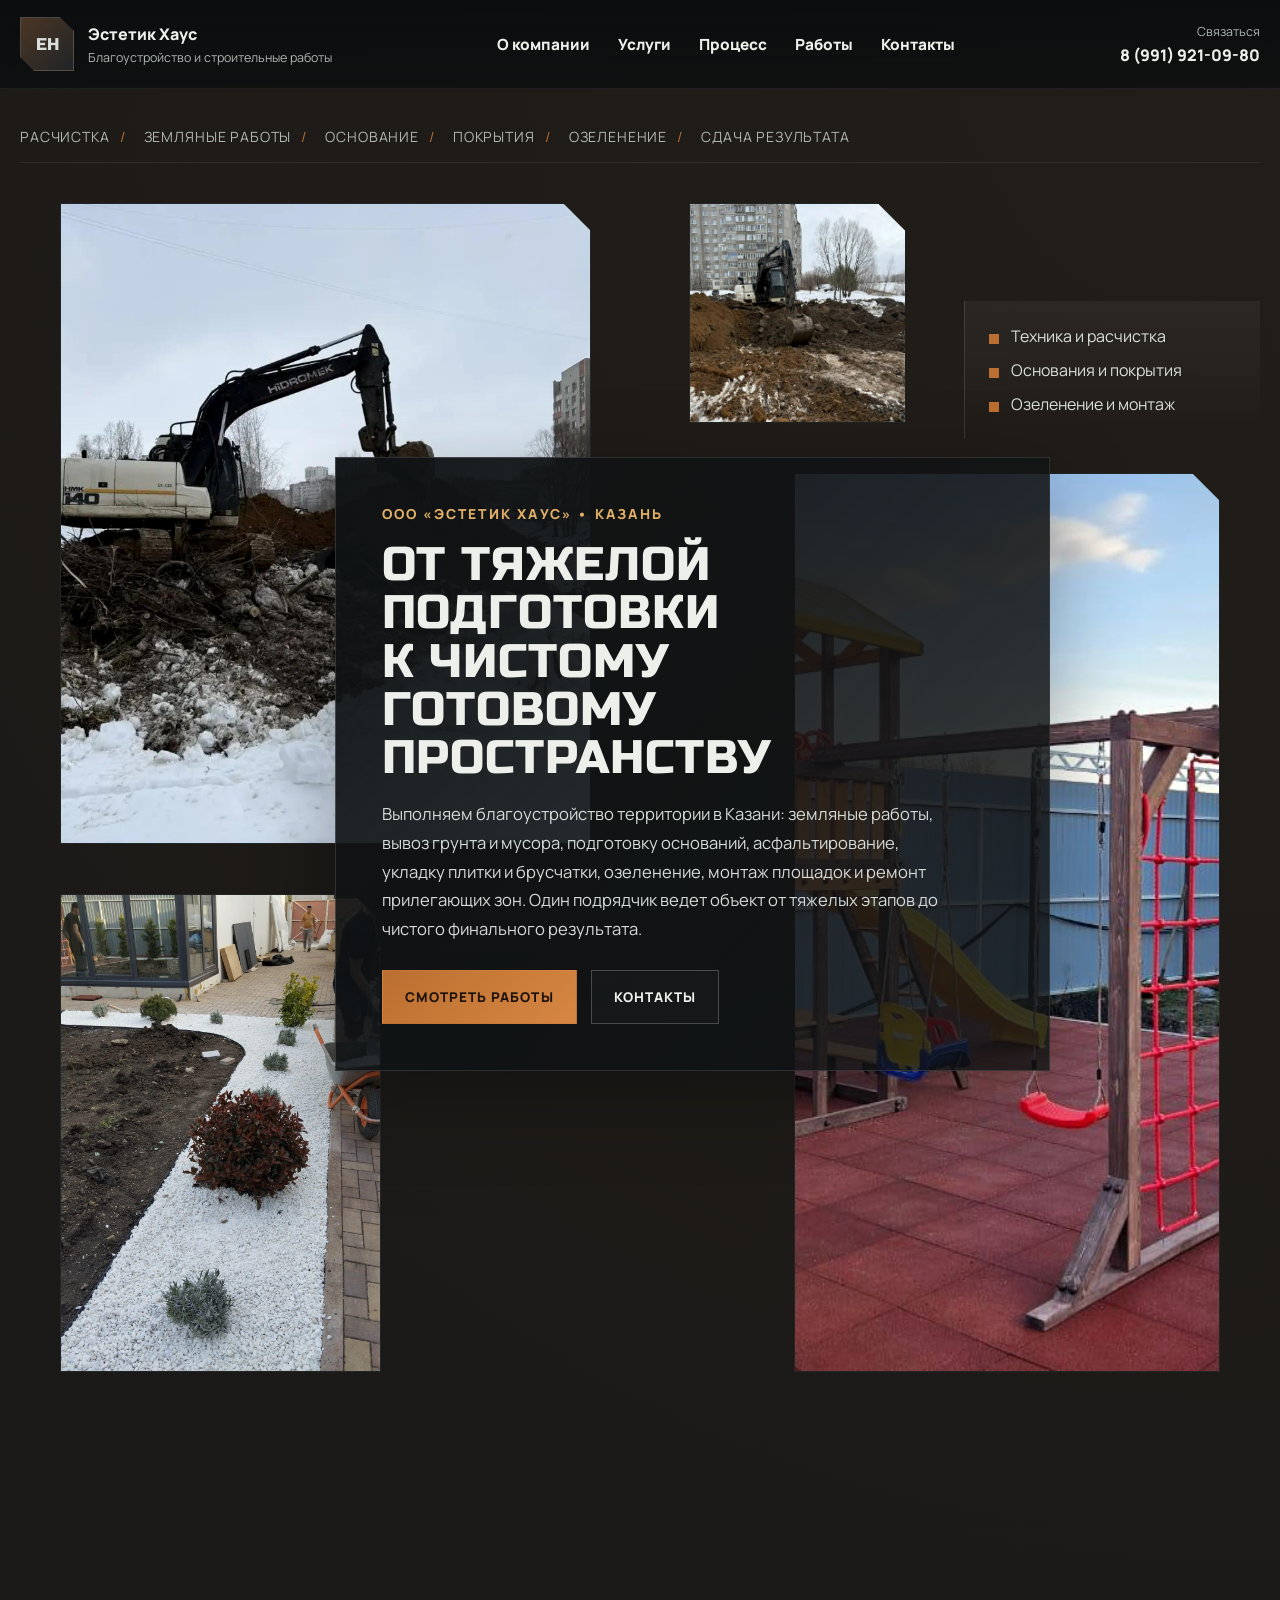
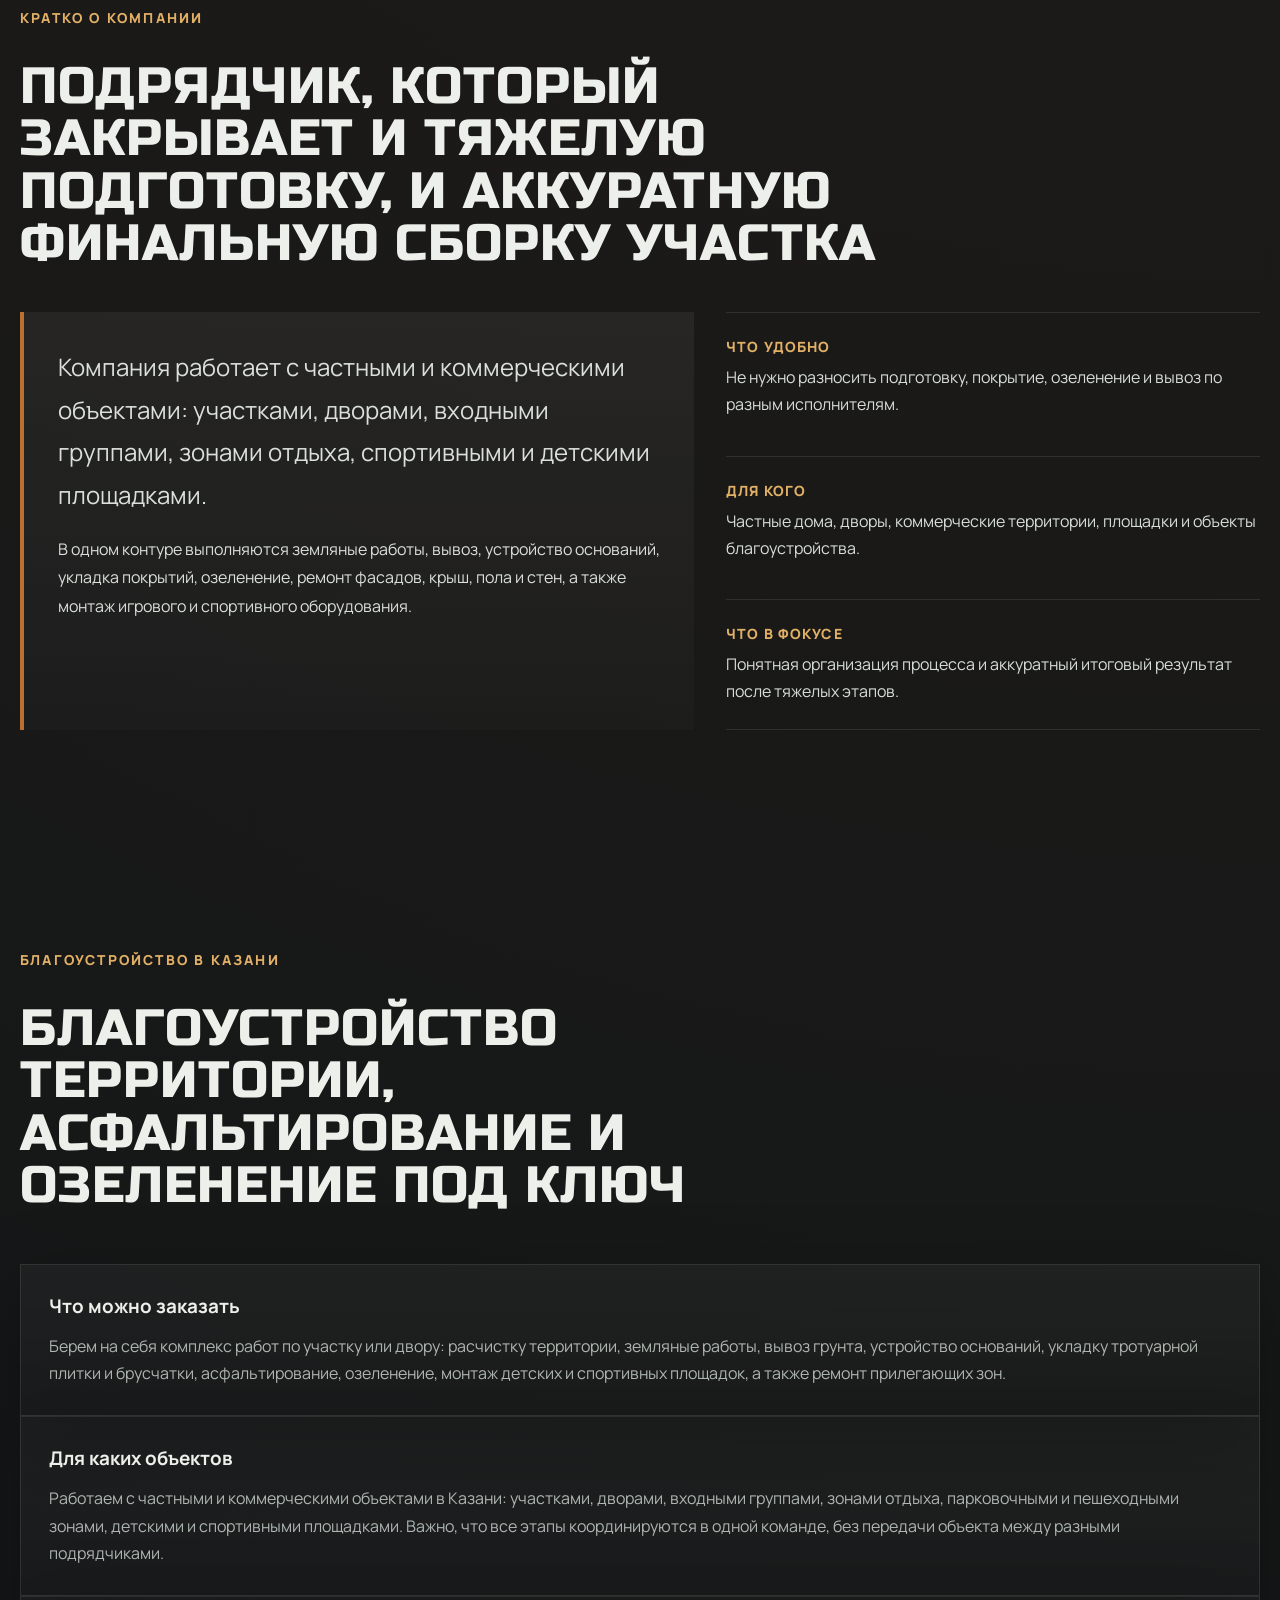
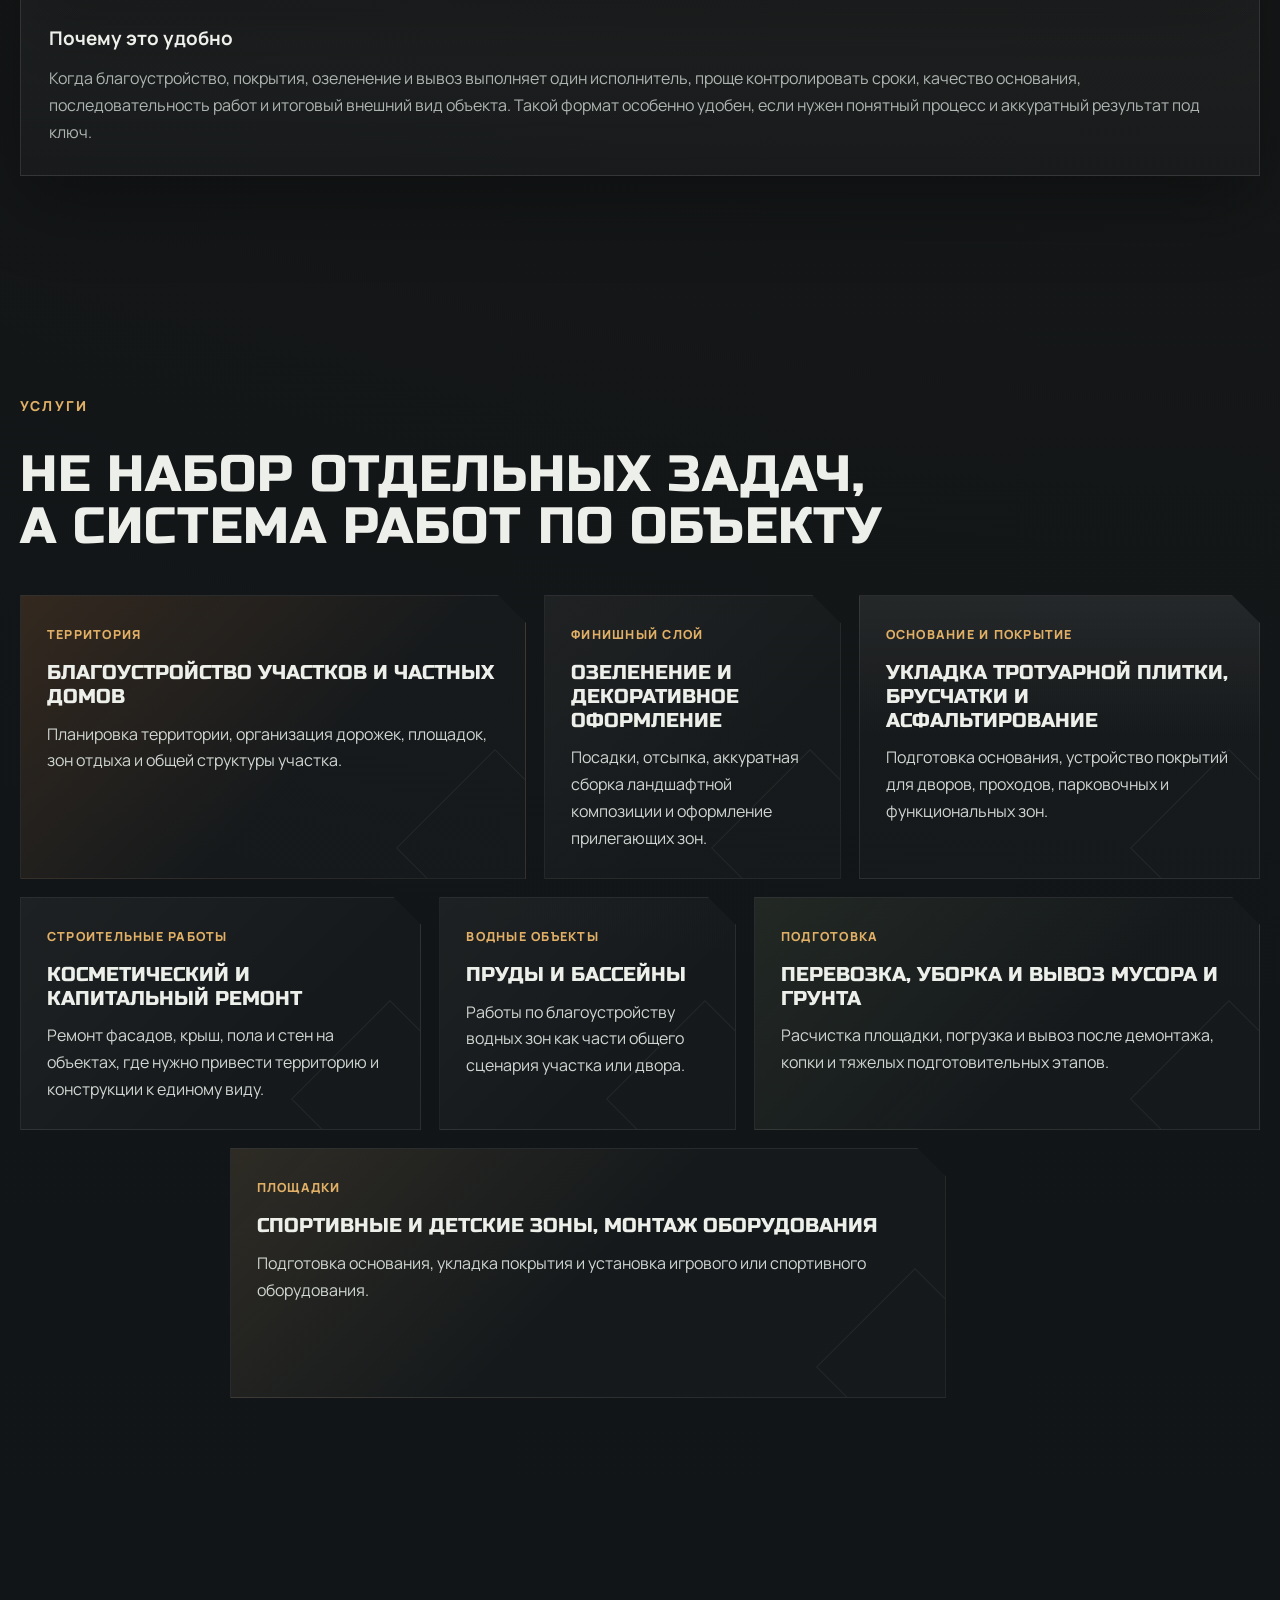
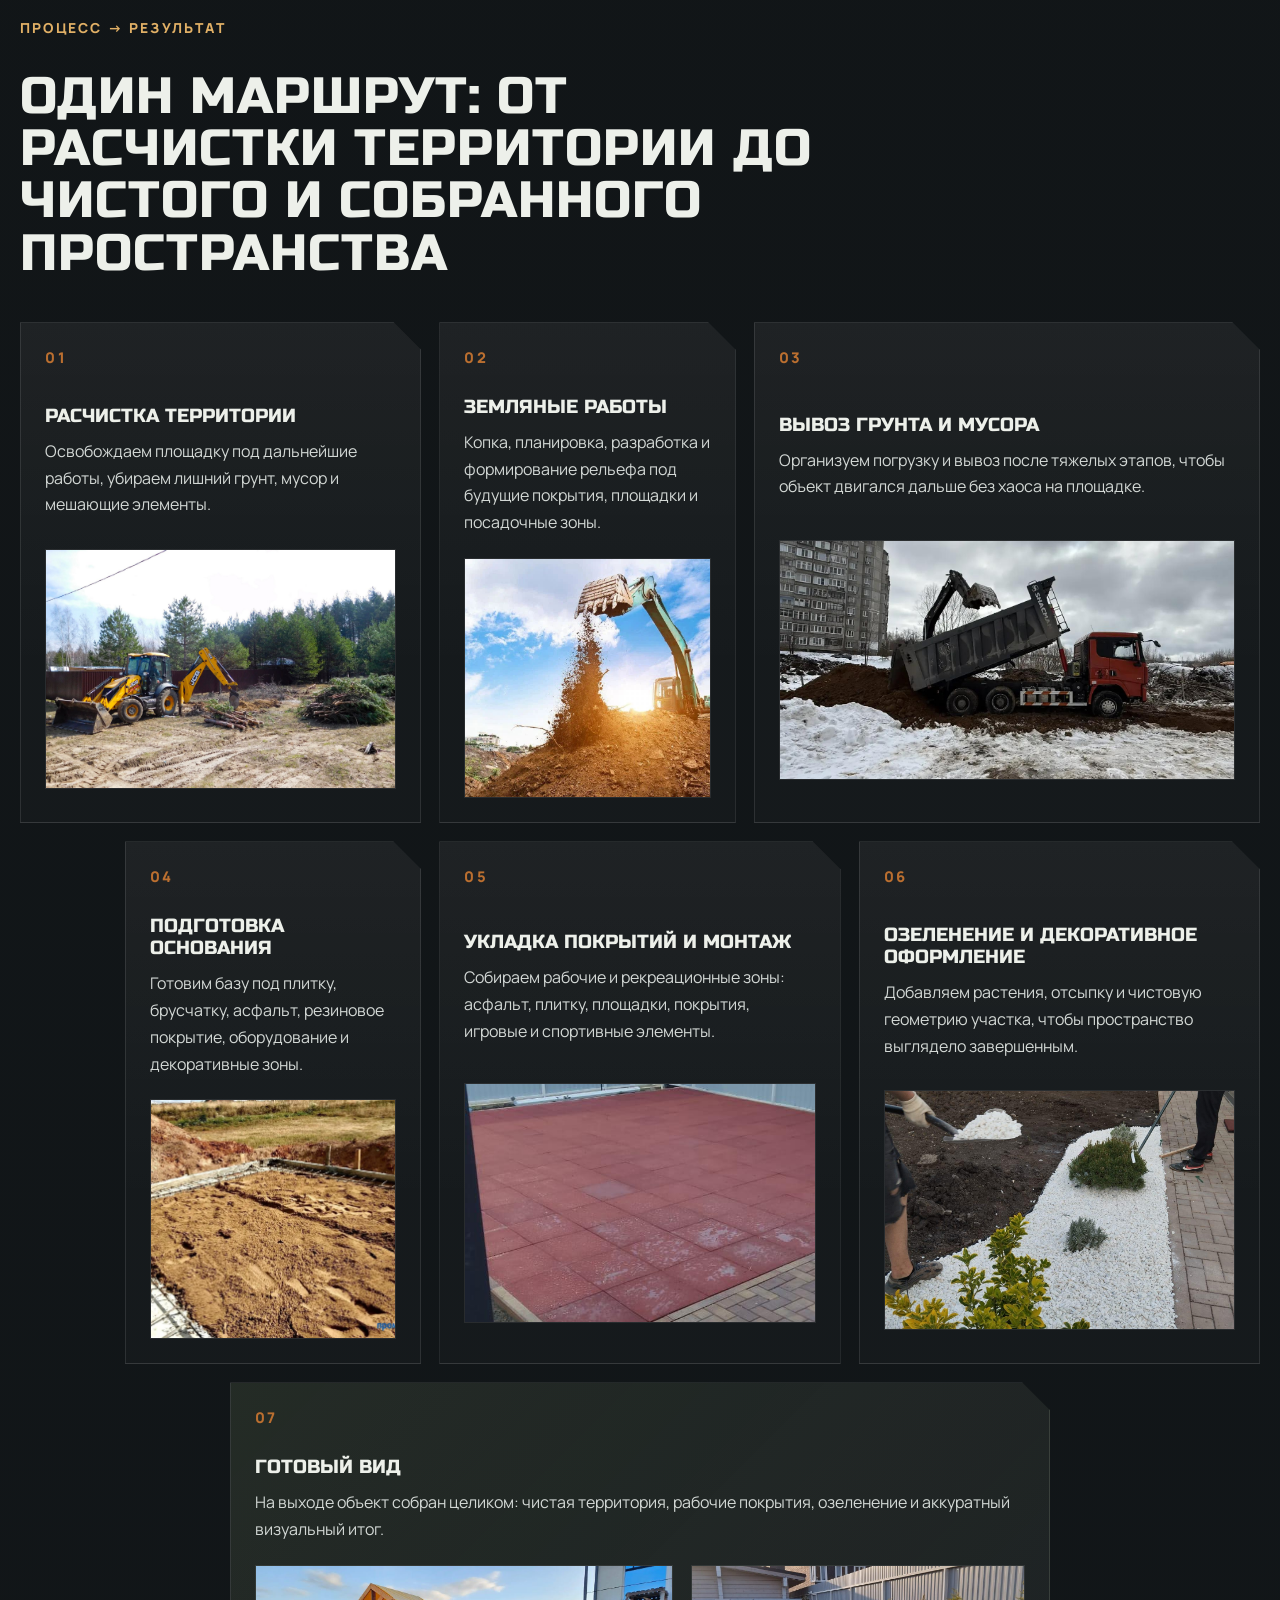
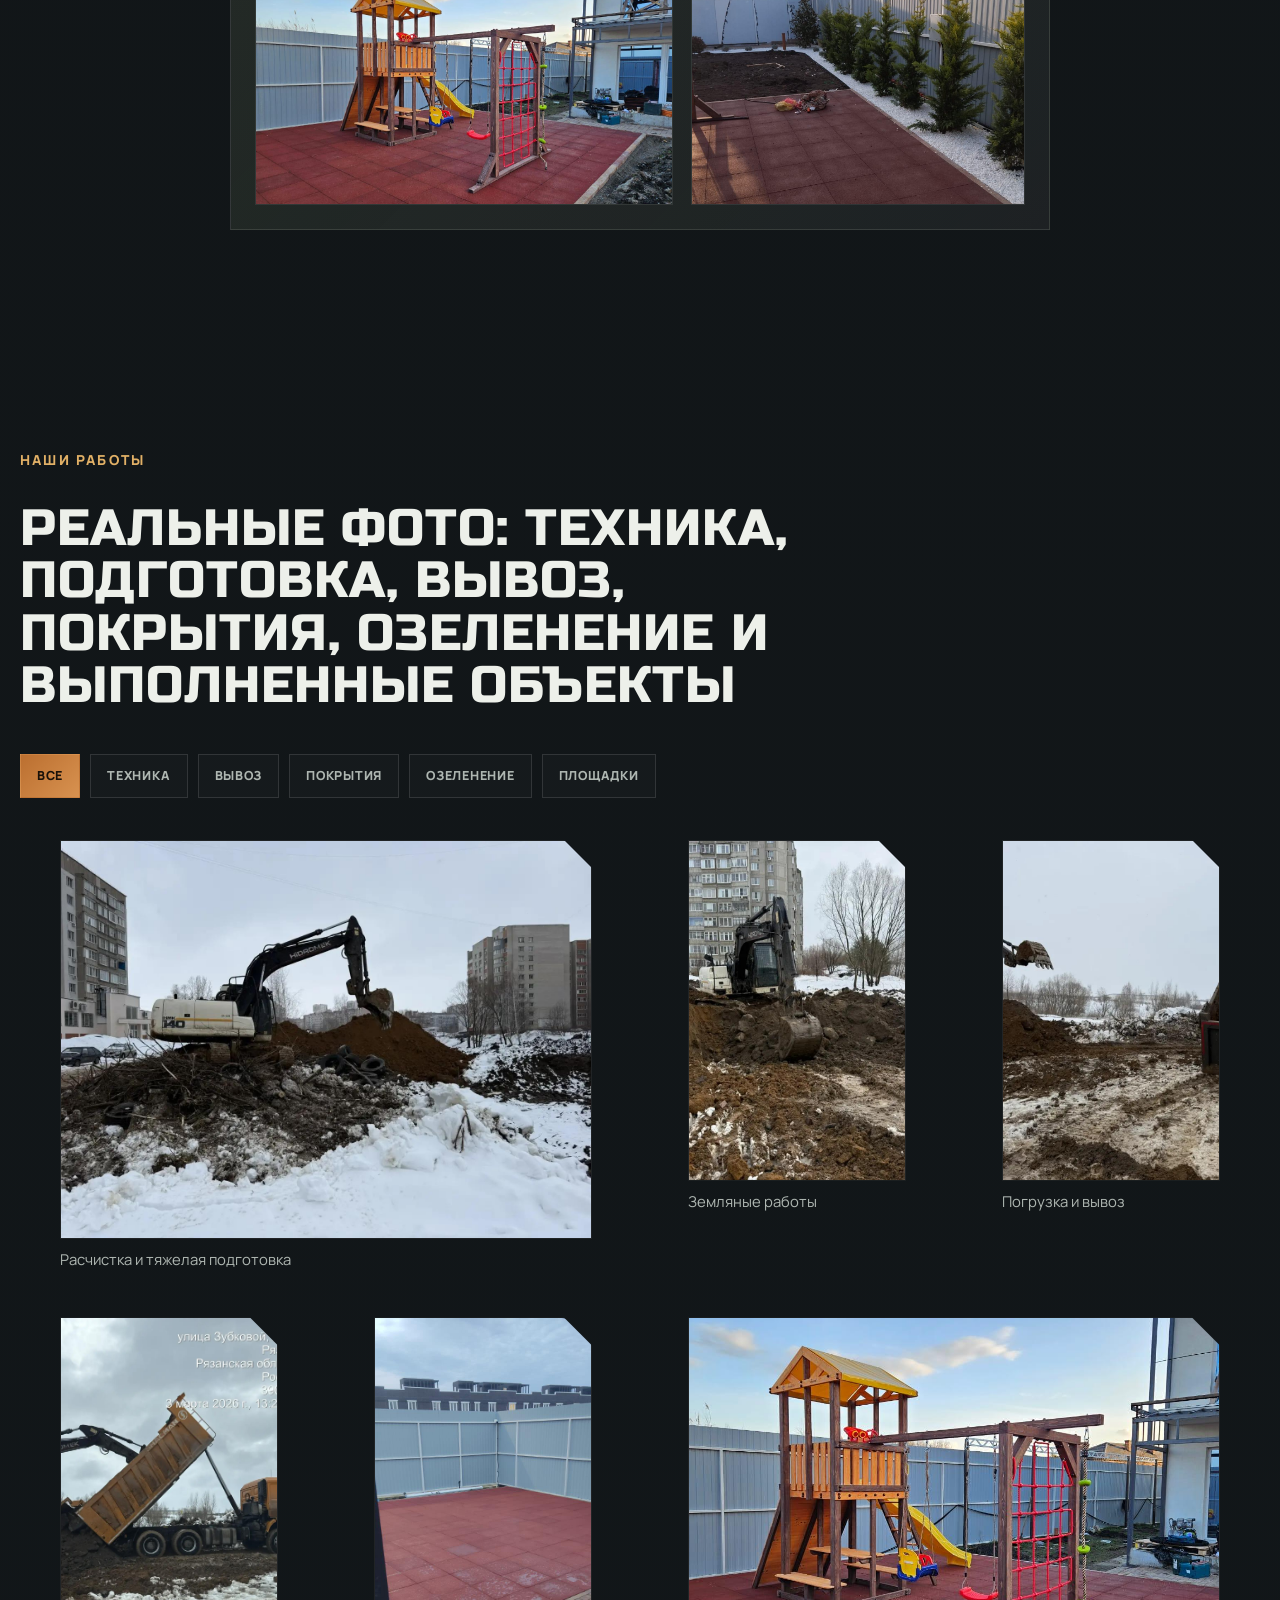
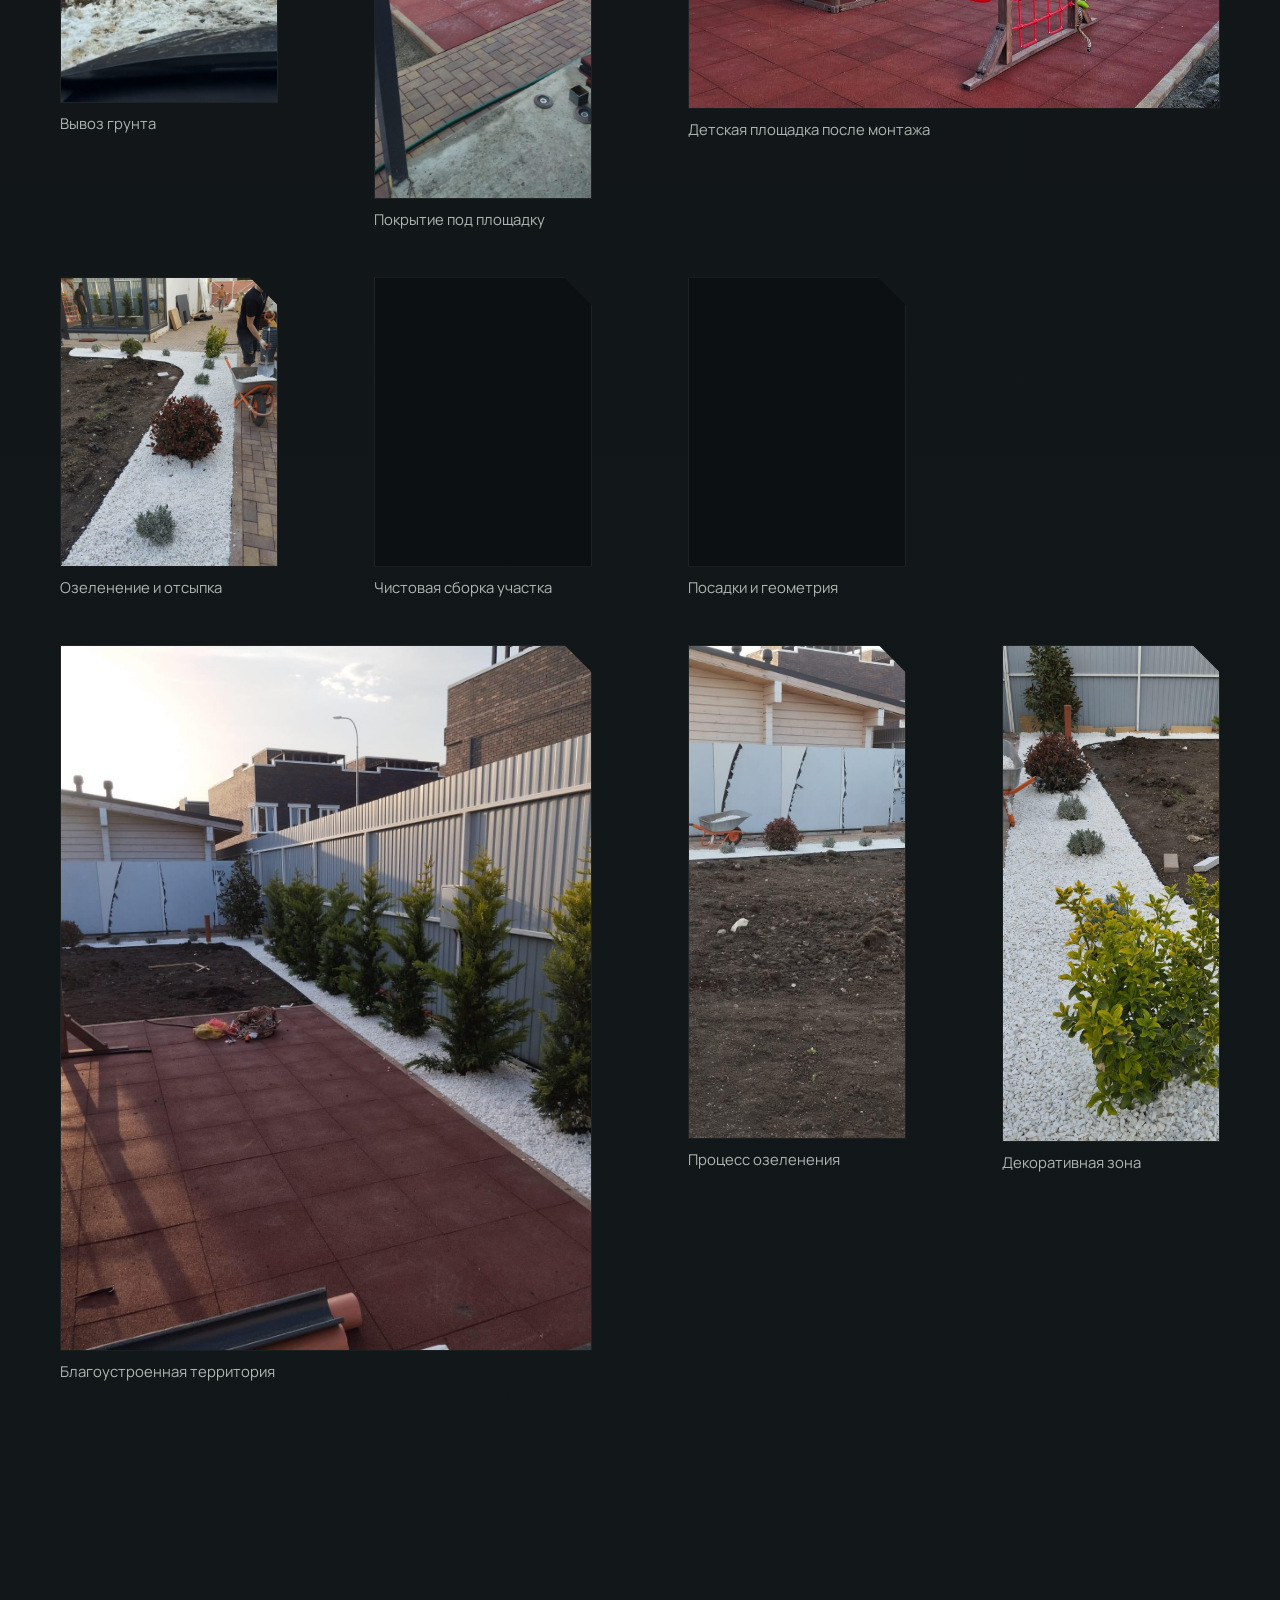
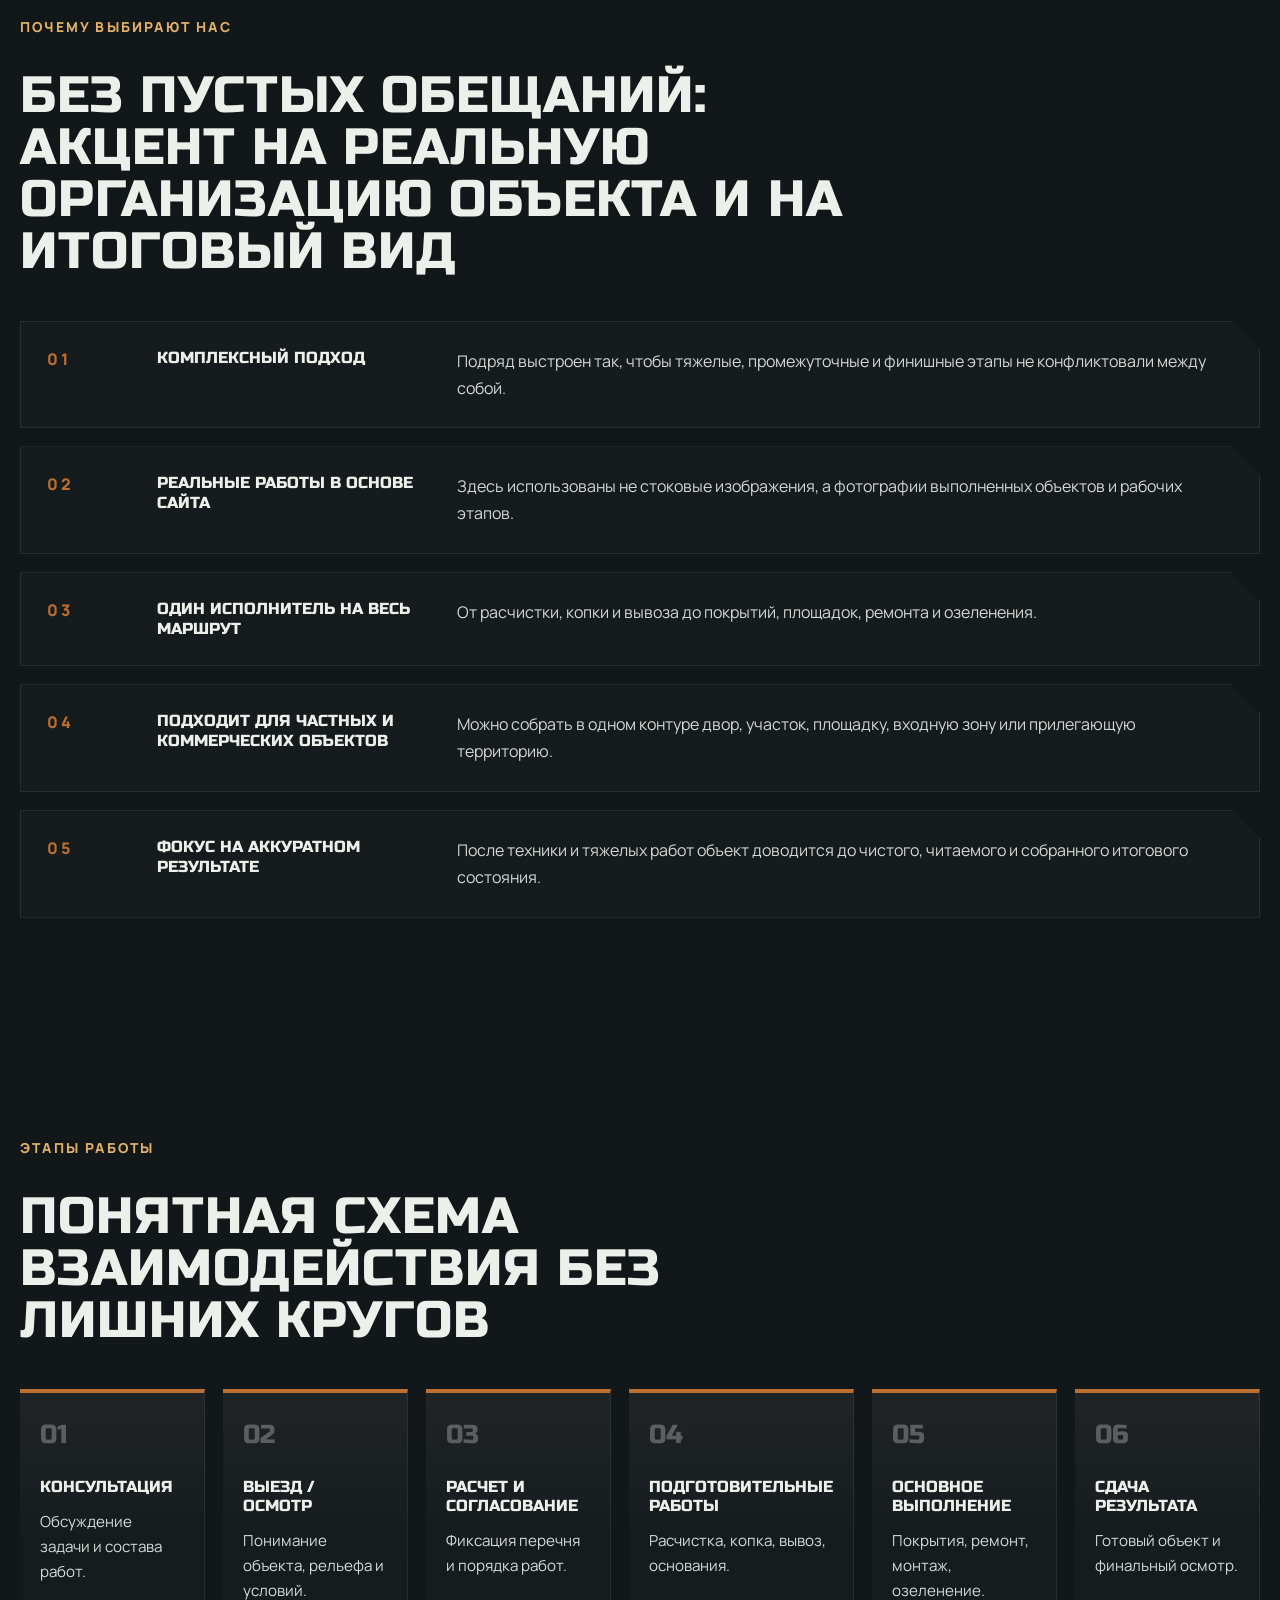
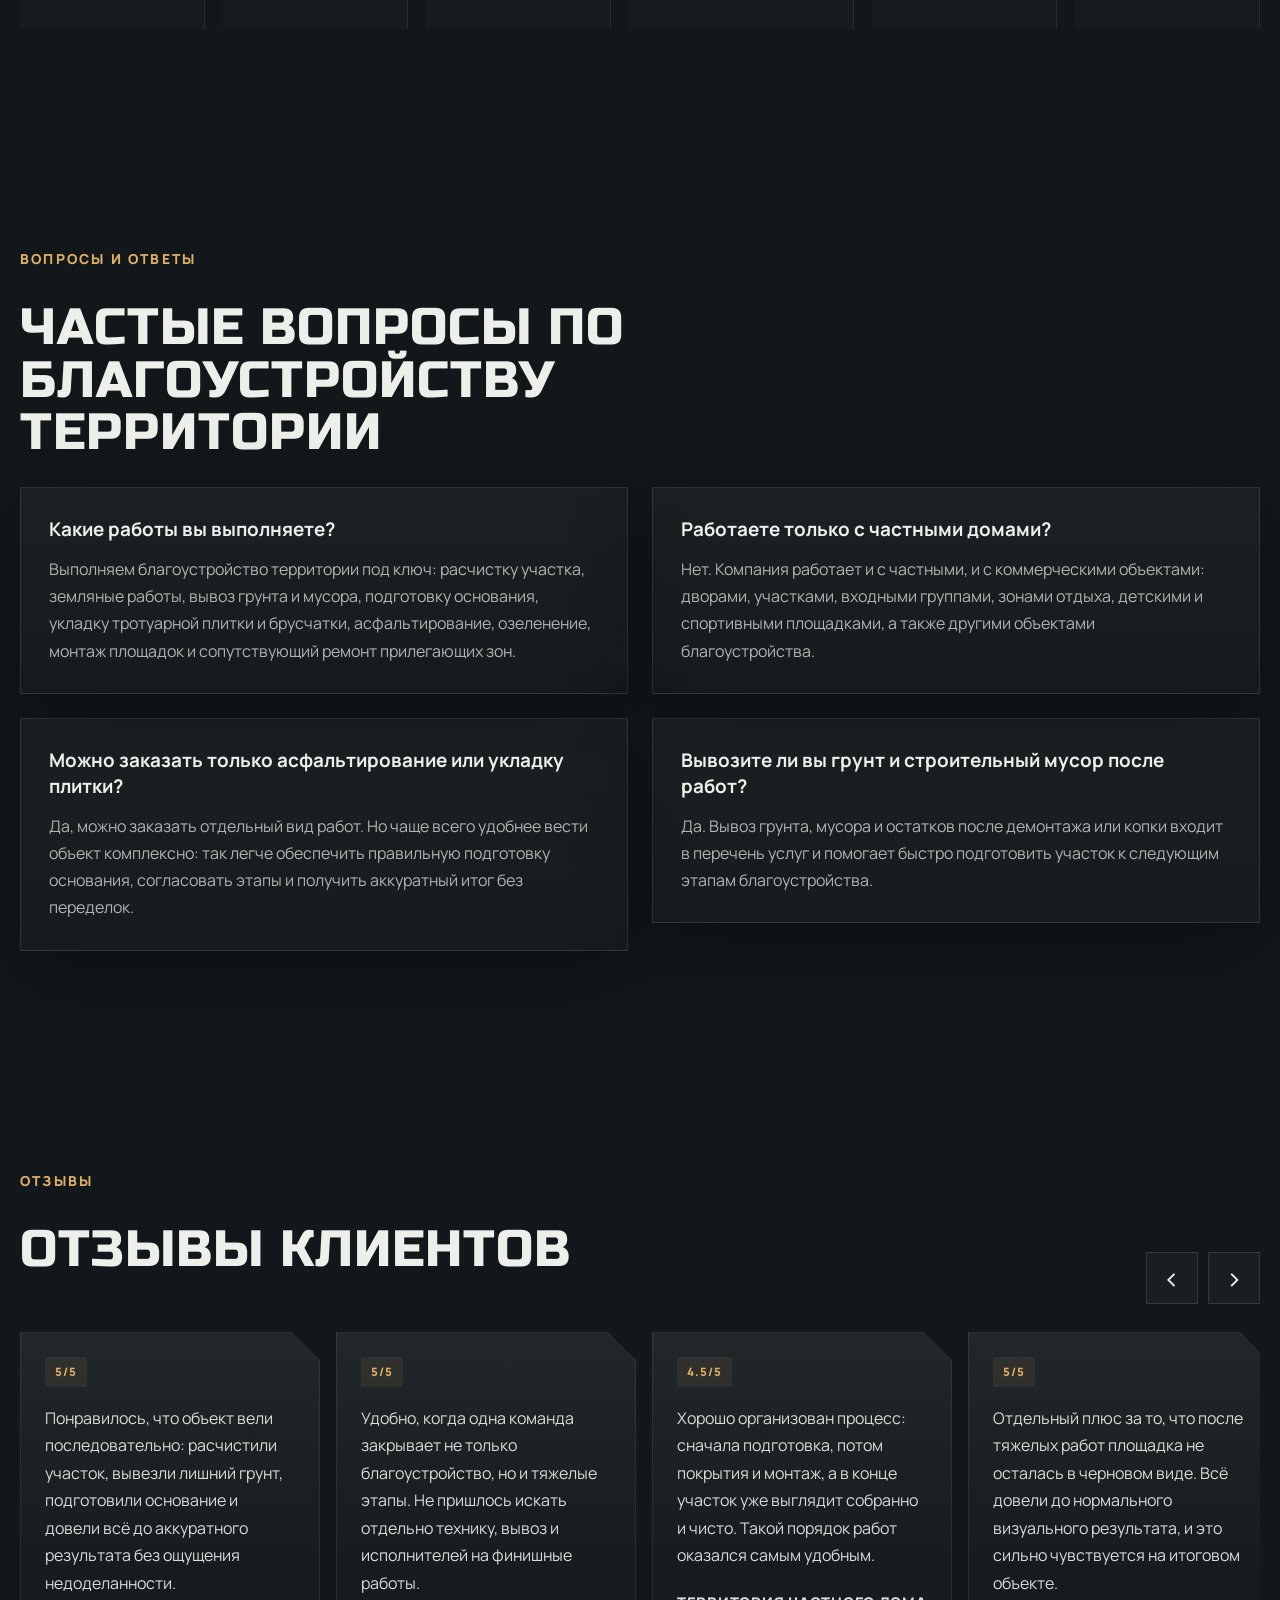
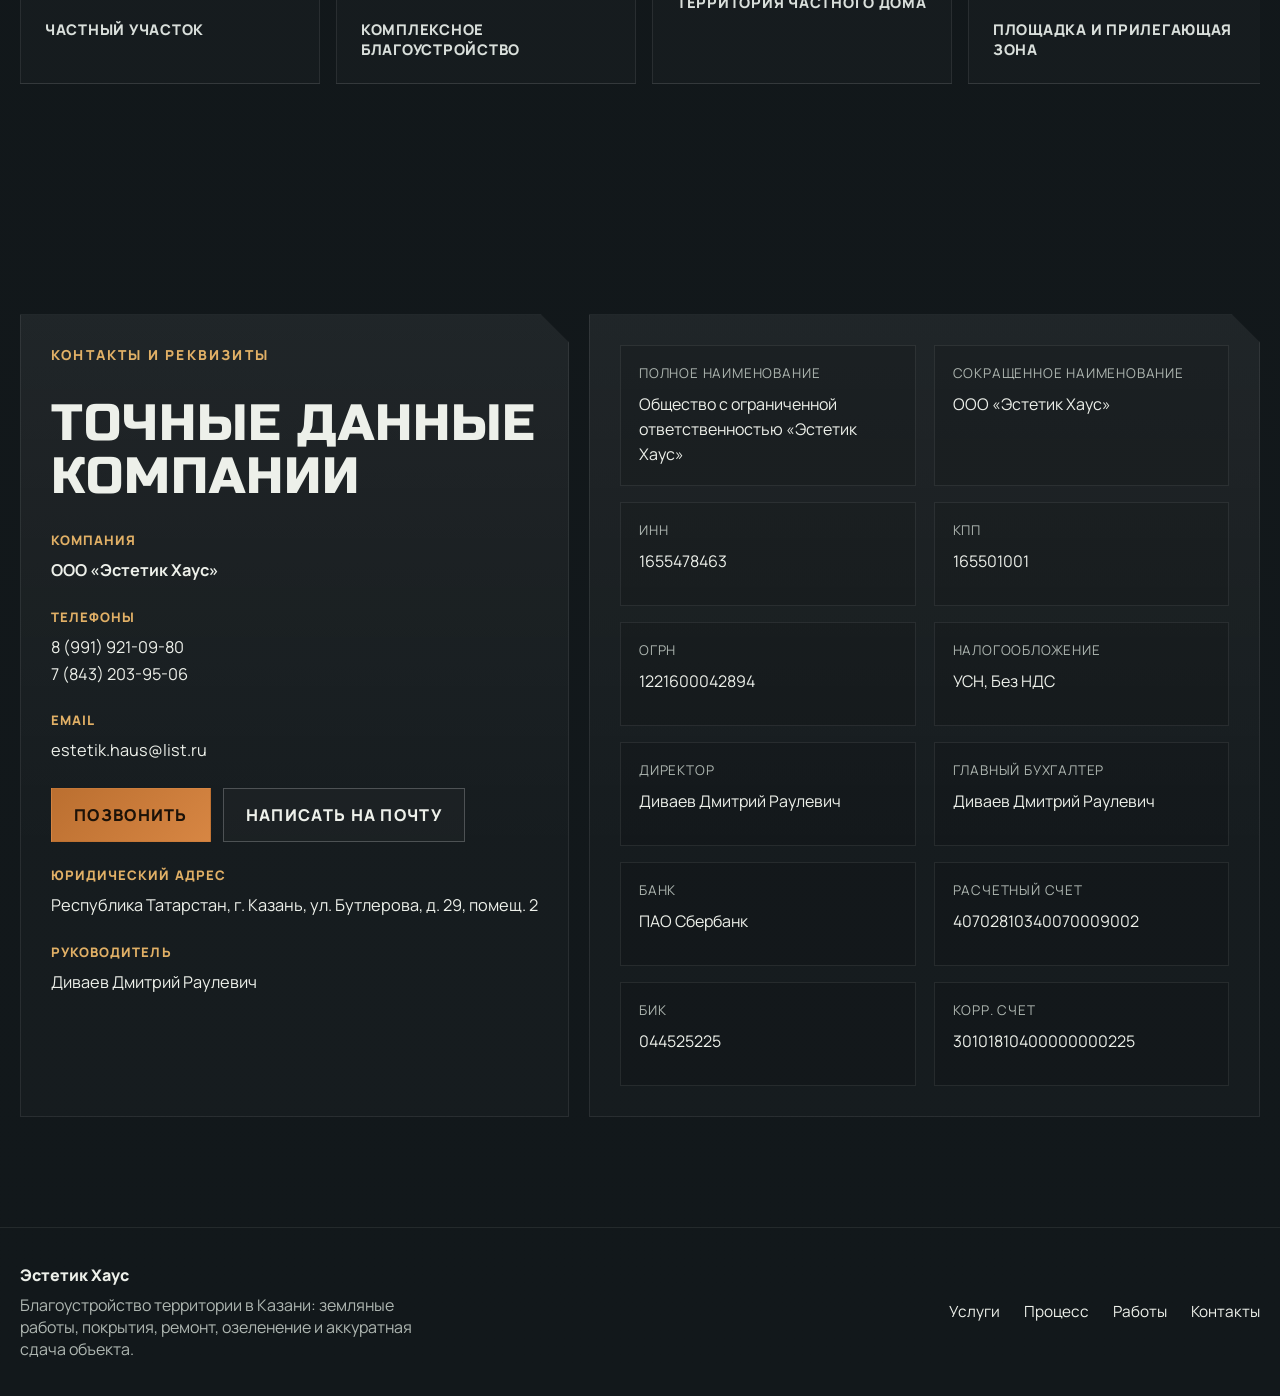
==== commit 3920edbb: "indexing" ====
--- a/index.html
+++ b/index.html
@@ -1,694 +1,705 @@
 <!DOCTYPE html>
-<html lang="ru">
+
+<html lang="ru-RU">
 <head>
-  <meta charset="UTF-8">
-  <meta name="viewport" content="width=device-width, initial-scale=1.0">
-  <title>Эстетик Хаус | Благоустройство, асфальтирование и ремонт территорий</title>
-  <meta
-    name="description"
-    content="ООО «Эстетик Хаус»: благоустройство и озеленение территорий, укладка плитки и брусчатки, асфальтирование, ремонт, вывоз грунта и мусора, площадки, пруды и бассейны."
-  >
-  <meta property="og:locale" content="ru_RU">
-  <meta property="og:type" content="website">
-  <meta property="og:title" content="Эстетик Хаус | Благоустройство и тяжелые работы под ключ">
-  <meta
-    property="og:description"
-    content="От расчистки территории и земляных работ до покрытия, озеленения и аккуратного готового результата."
-  >
-  <meta property="og:image" content="assets/images/result-playground.jpg">
-  <link rel="icon" type="image/svg+xml" href="assets/favicon.svg">
-  <link rel="preconnect" href="https://fonts.googleapis.com">
-  <link rel="preconnect" href="https://fonts.gstatic.com" crossorigin>
-  <link
-    href="https://fonts.googleapis.com/css2?family=Manrope:wght@400;500;600;700;800&family=Russo+One&display=swap"
-    rel="stylesheet"
-  >
-  <link rel="stylesheet" href="styles.css">
+<meta charset="utf-8"/>
+<meta content="width=device-width, initial-scale=1.0" name="viewport"/>
+<title>Благоустройство территории в Казани | Асфальтирование, озеленение и укладка плитки — Эстетик Хаус</title>
+<meta content="ООО «Эстетик Хаус» — благоустройство территории в Казани: асфальтирование, укладка тротуарной плитки и брусчатки, озеленение, земляные работы, вывоз грунта и мусора, монтаж площадок и ремонт территорий под ключ." name="description"/>
+<meta content="ru_RU" property="og:locale"/>
+<meta content="website" property="og:type"/>
+<meta content="Эстетик Хаус | Благоустройство территории в Казани" property="og:title"/>
+<meta content="Благоустройство, асфальтирование, плитка, озеленение, земляные работы и вывоз грунта в Казани." property="og:description"/>
+<meta content="https://aesthetics-house.ru/assets/images/result-playground.jpg" property="og:image"/>
+<link href="assets/favicon.svg" rel="icon" type="image/svg+xml"/>
+<link href="https://fonts.googleapis.com" rel="preconnect"/>
+<link crossorigin="" href="https://fonts.gstatic.com" rel="preconnect"/>
+<link href="https://aesthetics-house.ru/" rel="canonical"/><link href="https://fonts.googleapis.com/css2?family=Manrope:wght@400;500;600;700;800&amp;family=Russo+One&amp;display=swap" rel="stylesheet"/>
+<link href="styles.css" rel="stylesheet"/>
+<meta content="index, follow, max-image-preview:large, max-snippet:-1, max-video-preview:-1" name="robots"/><meta content="summary_large_image" name="twitter:card"/><meta content="Эстетик Хаус | Благоустройство территории в Казани" name="twitter:title"/><meta content="Благоустройство, асфальтирование, плитка, озеленение, вывоз грунта и мусора в Казани." name="twitter:description"/><meta content="https://aesthetics-house.ru/assets/images/result-playground.jpg" name="twitter:image"/><meta content="Готовая благоустроенная детская площадка после выполнения работ" property="og:image:alt"/><meta content="https://aesthetics-house.ru" property="og:url"/><meta content="Эстетик Хаус" property="og:site_name"/>
+<script type="application/ld+json">[
+  {
+    "@context": "https://schema.org",
+    "@type": "LocalBusiness",
+    "@id": "https://aesthetics-house.ru/#organization",
+    "name": "ООО «Эстетик Хаус»",
+    "url": "https://aesthetics-house.ru/",
+    "image": "https://aesthetics-house.ru/assets/images/result-playground.jpg",
+    "description": "Благоустройство территорий, асфальтирование, укладка тротуарной плитки и брусчатки, озеленение, земляные работы, вывоз грунта и мусора в Казани.",
+    "telephone": "+79919210980",
+    "email": "estetik.haus@list.ru",
+    "address": {
+      "@type": "PostalAddress",
+      "streetAddress": "ул. Бутлерова, д. 29, помещ. 2",
+      "addressLocality": "Казань",
+      "addressRegion": "Республика Татарстан",
+      "postalCode": "420012",
+      "addressCountry": "RU"
+    },
+    "areaServed": "Казань",
+    "hasOfferCatalog": {
+      "@type": "OfferCatalog",
+      "name": "Услуги",
+      "itemListElement": [
+        {
+          "@type": "Offer",
+          "itemOffered": {
+            "@type": "Service",
+            "name": "Благоустройство территории"
+          }
+        },
+        {
+          "@type": "Offer",
+          "itemOffered": {
+            "@type": "Service",
+            "name": "Асфальтирование"
+          }
+        },
+        {
+          "@type": "Offer",
+          "itemOffered": {
+            "@type": "Service",
+            "name": "Укладка тротуарной плитки и брусчатки"
+          }
+        },
+        {
+          "@type": "Offer",
+          "itemOffered": {
+            "@type": "Service",
+            "name": "Озеленение участка"
+          }
+        },
+        {
+          "@type": "Offer",
+          "itemOffered": {
+            "@type": "Service",
+            "name": "Земляные работы"
+          }
+        },
+        {
+          "@type": "Offer",
+          "itemOffered": {
+            "@type": "Service",
+            "name": "Вывоз грунта и строительного мусора"
+          }
+        }
+      ]
+    }
+  },
+  {
+    "@context": "https://schema.org",
+    "@type": "WebSite",
+    "@id": "https://aesthetics-house.ru/#website",
+    "url": "https://aesthetics-house.ru/",
+    "name": "Эстетик Хаус",
+    "inLanguage": "ru-RU"
+  }
+]</script>
 </head>
 <body>
-  <div class="page-grid" aria-hidden="true"></div>
-
-  <header class="site-header" id="top">
-    <div class="container header-layout">
-      <a class="brand" href="#top" aria-label="На главную">
-        <span class="brand-mark">EH</span>
-        <span class="brand-copy">
-          <strong>Эстетик Хаус</strong>
-          <span>Благоустройство и строительные работы</span>
-        </span>
-      </a>
-
-      <button
-        class="nav-toggle"
-        type="button"
-        aria-expanded="false"
-        aria-controls="site-nav"
-        aria-label="Открыть меню"
-      >
-        <span></span>
-        <span></span>
-      </button>
-
-      <nav class="site-nav" id="site-nav" aria-label="Основная навигация">
-        <a href="#about">О компании</a>
-        <a href="#services">Услуги</a>
-        <a href="#process">Процесс</a>
-        <a href="#works">Работы</a>
-        <a href="#contacts">Контакты</a>
-      </nav>
-
-      <div class="header-contact">
-        <span>Связаться</span>
-        <a href="tel:+79919210980">8 (991) 921-09-80</a>
-      </div>
-    </div>
-  </header>
-
-  <main>
-    <section class="hero section" id="hero" aria-labelledby="hero-title">
-      <div class="container hero-layout">
-        <div class="hero-strip">
-          <span>Расчистка</span>
-          <span>Земляные работы</span>
-          <span>Основание</span>
-          <span>Покрытия</span>
-          <span>Озеленение</span>
-          <span>Сдача результата</span>
-        </div>
-
-        <div class="hero-stage">
-          <figure class="hero-panel hero-panel--raw">
-            <img
-              src="assets/images/process-clearing.jpg"
-              alt="Экскаватор на расчистке и разработке территории"
-              fetchpriority="high"
-            >
-          </figure>
-
-          <figure class="hero-panel hero-panel--earth">
-            <img
-              src="assets/images/process-earthworks.jpg"
-              alt="Земляные работы экскаватором на территории рядом с жилым домом"
-              loading="eager"
-            >
-          </figure>
-
-          <figure class="hero-panel hero-panel--playground">
-            <img
-              src="assets/images/result-playground.jpg"
-              alt="Готовая детская площадка на резиновом покрытии"
-              loading="eager"
-            >
-          </figure>
-
-          <figure class="hero-panel hero-panel--green">
-            <img
-              src="assets/images/landscape-white-stone-1.jpg"
-              alt="Озеленение участка с белой отсыпкой и кустарниками"
-              loading="eager"
-            >
-          </figure>
-
-          <div class="hero-copy">
-            <p class="eyebrow">ООО «Эстетик Хаус»</p>
-            <h1 id="hero-title">
-              <span class="hero-line">От тяжелой</span>
-              <span class="hero-line">подготовки</span>
-              <span class="hero-line">к чистому</span>
-              <span class="hero-line">готовому</span>
-              <span class="hero-line">пространству</span>
-            </h1>
-            <p class="hero-lead">
-              Берем объект целиком: благоустройство и озеленение, покрытия и асфальтирование, ремонтные работы,
-              монтаж площадок, водные зоны, вывоз грунта и мусора. Один подрядчик ведет путь от техники и грунта до чистого финального вида.
-            </p>
-            <div class="hero-actions">
-              <a class="button button--solid" href="#works">Смотреть работы</a>
-              <a class="button button--ghost" href="#contacts">Контакты</a>
-            </div>
-          </div>
-
-          <ol class="hero-path" aria-label="Основные этапы работ">
-            <li>Техника и расчистка</li>
-            <li>Основания и покрытия</li>
-            <li>Озеленение и монтаж</li>
-          </ol>
-        </div>
-      </div>
-    </section>
-
-    <section class="about section" id="about" aria-labelledby="about-title">
-      <div class="container">
-        <div class="section-heading">
-          <p class="eyebrow">Кратко о компании</p>
-          <h2 id="about-title">Подрядчик, который закрывает и тяжелую подготовку, и аккуратную финальную сборку участка</h2>
-        </div>
-
-        <div class="about-layout">
-          <div class="about-core">
-            <p class="about-accent">
+<div aria-hidden="true" class="page-grid"></div>
+<header class="site-header" id="top">
+<div class="container header-layout">
+<a aria-label="На главную" class="brand" href="#top">
+<span class="brand-mark">EH</span>
+<span class="brand-copy">
+<strong>Эстетик Хаус</strong>
+<span>Благоустройство и строительные работы</span>
+</span>
+</a>
+<button aria-controls="site-nav" aria-expanded="false" aria-label="Открыть меню" class="nav-toggle" type="button">
+<span></span>
+<span></span>
+</button>
+<nav aria-label="Основная навигация" class="site-nav" id="site-nav">
+<a href="#about">О компании</a>
+<a href="#services">Услуги</a>
+<a href="#process">Процесс</a>
+<a href="#works">Работы</a>
+<a href="#contacts">Контакты</a>
+</nav>
+<div class="header-contact">
+<span>Связаться</span>
+<a href="tel:+79919210980">8 (991) 921-09-80</a>
+</div>
+</div>
+</header>
+<main>
+<section aria-labelledby="hero-title" class="hero section" id="hero">
+<div class="container hero-layout">
+<div class="hero-strip">
+<span>Расчистка</span>
+<span>Земляные работы</span>
+<span>Основание</span>
+<span>Покрытия</span>
+<span>Озеленение</span>
+<span>Сдача результата</span>
+</div>
+<div class="hero-stage">
+<figure class="hero-panel hero-panel--raw">
+<img alt="Экскаватор на расчистке и разработке территории" decoding="async" fetchpriority="high" height="960" src="assets/images/process-clearing.jpg" width="1280"/>
+</figure>
+<figure class="hero-panel hero-panel--earth">
+<img alt="Земляные работы экскаватором на территории рядом с жилым домом" decoding="async" height="960" loading="eager" src="assets/images/process-earthworks.jpg" width="1280"/>
+</figure>
+<figure class="hero-panel hero-panel--playground">
+<img alt="Готовая детская площадка на резиновом покрытии" decoding="async" height="720" loading="eager" src="assets/images/result-playground.jpg" width="1280"/>
+</figure>
+<figure class="hero-panel hero-panel--green">
+<img alt="Озеленение участка с белой отсыпкой и кустарниками" decoding="async" height="1600" loading="eager" src="assets/images/landscape-white-stone-1.jpg" width="1204"/>
+</figure>
+<div class="hero-copy">
+<p class="eyebrow">ООО «Эстетик Хаус» • Казань</p>
+<h1 id="hero-title">
+<span class="hero-line">От тяжелой</span>
+<span class="hero-line">подготовки</span>
+<span class="hero-line">к чистому</span>
+<span class="hero-line">готовому</span>
+<span class="hero-line">пространству</span>
+</h1>
+<p class="hero-lead">Выполняем благоустройство территории в Казани: земляные работы, вывоз грунта и мусора, подготовку оснований, асфальтирование, укладку плитки и брусчатки, озеленение, монтаж площадок и ремонт прилегающих зон. Один подрядчик ведет объект от тяжелых этапов до чистого финального результата.</p>
+<div class="hero-actions">
+<a class="button button--solid" href="#works">Смотреть работы</a>
+<a class="button button--ghost" href="#contacts">Контакты</a>
+</div>
+</div>
+<ol aria-label="Основные этапы работ" class="hero-path">
+<li>Техника и расчистка</li>
+<li>Основания и покрытия</li>
+<li>Озеленение и монтаж</li>
+</ol>
+</div>
+</div>
+</section>
+<section aria-labelledby="about-title" class="about section" id="about">
+<div class="container">
+<div class="section-heading">
+<p class="eyebrow">Кратко о компании</p>
+<h2 id="about-title">Подрядчик, который закрывает и тяжелую подготовку, и аккуратную финальную сборку участка</h2>
+</div>
+<div class="about-layout">
+<div class="about-core">
+<p class="about-accent">
               Компания работает с частными и коммерческими объектами: участками, дворами, входными группами,
               зонами отдыха, спортивными и детскими площадками.
             </p>
-            <p>
+<p>
               В одном контуре выполняются земляные работы, вывоз, устройство оснований, укладка покрытий,
               озеленение, ремонт фасадов, крыш, пола и стен, а также монтаж игрового и спортивного оборудования.
             </p>
-          </div>
-
-          <dl class="about-facts">
-            <div>
-              <dt>Что удобно</dt>
-              <dd>Не нужно разносить подготовку, покрытие, озеленение и вывоз по разным исполнителям.</dd>
-            </div>
-            <div>
-              <dt>Для кого</dt>
-              <dd>Частные дома, дворы, коммерческие территории, площадки и объекты благоустройства.</dd>
-            </div>
-            <div>
-              <dt>Что в фокусе</dt>
-              <dd>Понятная организация процесса и аккуратный итоговый результат после тяжелых этапов.</dd>
-            </div>
-          </dl>
-        </div>
-      </div>
-    </section>
-
-    <section class="services section" id="services" aria-labelledby="services-title">
-      <div class="container">
-        <div class="section-heading">
-          <p class="eyebrow">Услуги</p>
-          <h2 id="services-title">Не набор отдельных задач, а система работ по объекту</h2>
-        </div>
-
-        <div class="service-map">
-          <article class="service-block service-block--terrain">
-            <span class="service-tag">Территория</span>
-            <h3>Благоустройство участков и частных домов</h3>
-            <p>Планировка территории, организация дорожек, площадок, зон отдыха и общей структуры участка.</p>
-          </article>
-
-          <article class="service-block service-block--green">
-            <span class="service-tag">Финишный слой</span>
-            <h3>Озеленение и декоративное оформление</h3>
-            <p>Посадки, отсыпка, аккуратная сборка ландшафтной композиции и оформление прилегающих зон.</p>
-          </article>
-
-          <article class="service-block service-block--paving">
-            <span class="service-tag">Основание и покрытие</span>
-            <h3>Укладка тротуарной плитки, брусчатки и асфальтирование</h3>
-            <p>Подготовка основания, устройство покрытий для дворов, проходов, парковочных и функциональных зон.</p>
-          </article>
-
-          <article class="service-block service-block--repair">
-            <span class="service-tag">Строительные работы</span>
-            <h3>Косметический и капитальный ремонт</h3>
-            <p>Ремонт фасадов, крыш, пола и стен на объектах, где нужно привести территорию и конструкции к единому виду.</p>
-          </article>
-
-          <article class="service-block service-block--water">
-            <span class="service-tag">Водные объекты</span>
-            <h3>Пруды и бассейны</h3>
-            <p>Работы по благоустройству водных зон как части общего сценария участка или двора.</p>
-          </article>
-
-          <article class="service-block service-block--export">
-            <span class="service-tag">Подготовка</span>
-            <h3>Перевозка, уборка и вывоз мусора и грунта</h3>
-            <p>Расчистка площадки, погрузка и вывоз после демонтажа, копки и тяжелых подготовительных этапов.</p>
-          </article>
-
-          <article class="service-block service-block--play">
-            <span class="service-tag">Площадки</span>
-            <h3>Спортивные и детские зоны, монтаж оборудования</h3>
-            <p>Подготовка основания, укладка покрытия и установка игрового или спортивного оборудования.</p>
-          </article>
-        </div>
-
-      </div>
-    </section>
-
-    <section class="process section" id="process" aria-labelledby="process-title">
-      <div class="container">
-        <div class="section-heading">
-          <p class="eyebrow">Процесс → результат</p>
-          <h2 id="process-title">Один маршрут: от расчистки территории до чистого и собранного пространства</h2>
-        </div>
-
-        <div class="process-ribbon">
-          <article class="process-step process-step--photo">
-            <span class="step-number">01</span>
-            <div class="step-copy">
-              <h3>Расчистка территории</h3>
-              <p>Освобождаем площадку под дальнейшие работы, убираем лишний грунт, мусор и мешающие элементы.</p>
-            </div>
-            <img src="assets/images/process-clearing-site.jpg" alt="Расчистка территории техникой на участке" loading="lazy">
-          </article>
-
-          <article class="process-step process-step--photo">
-            <span class="step-number">02</span>
-            <div class="step-copy">
-              <h3>Земляные работы</h3>
-              <p>Копка, планировка, разработка и формирование рельефа под будущие покрытия, площадки и посадочные зоны.</p>
-            </div>
-            <img src="assets/images/process-earthworks-site.jpg" alt="Земляные работы экскаватором на объекте" loading="lazy">
-          </article>
-
-          <article class="process-step process-step--photo">
-            <span class="step-number">03</span>
-            <div class="step-copy">
-              <h3>Вывоз грунта и мусора</h3>
-              <p>Организуем погрузку и вывоз после тяжелых этапов, чтобы объект двигался дальше без хаоса на площадке.</p>
-            </div>
-            <img src="assets/images/process-dump-truck.jpg" alt="Погрузка и вывоз грунта самосвалом" loading="lazy">
-          </article>
-
-          <article class="process-step process-step--photo">
-            <span class="step-number">04</span>
-            <div class="step-copy">
-              <h3>Подготовка основания</h3>
-              <p>Готовим базу под плитку, брусчатку, асфальт, резиновое покрытие, оборудование и декоративные зоны.</p>
-            </div>
-            <img src="assets/images/process-foundation-base.jpg" alt="Подготовка основания под будущее покрытие" loading="lazy">
-          </article>
-
-          <article class="process-step process-step--photo">
-            <span class="step-number">05</span>
-            <div class="step-copy">
-              <h3>Укладка покрытий и монтаж</h3>
-              <p>Собираем рабочие и рекреационные зоны: асфальт, плитку, площадки, покрытия, игровые и спортивные элементы.</p>
-            </div>
-            <img src="assets/images/result-rubber-base.jpg" alt="Реальное покрытие под игровую зону на объекте" loading="lazy">
-          </article>
-
-          <article class="process-step process-step--photo">
-            <span class="step-number">06</span>
-            <div class="step-copy">
-              <h3>Озеленение и декоративное оформление</h3>
-              <p>Добавляем растения, отсыпку и чистовую геометрию участка, чтобы пространство выглядело завершенным.</p>
-            </div>
-            <img src="assets/images/landscape-white-stone-2.jpg" alt="Оформление участка белой отсыпкой и посадками" loading="lazy">
-          </article>
-
-          <article class="process-step process-step--result">
-            <span class="step-number">07</span>
-            <div class="step-copy">
-              <h3>Готовый вид</h3>
-              <p>На выходе объект собран целиком: чистая территория, рабочие покрытия, озеленение и аккуратный визуальный итог.</p>
-            </div>
-            <div class="process-result-images">
-              <img src="assets/images/result-playground.jpg" alt="Готовая детская площадка после монтажа" loading="lazy">
-              <img src="assets/images/result-rubber-evergreens.jpg" alt="Готовая благоустроенная площадка с хвойными посадками" loading="lazy">
-            </div>
-          </article>
-        </div>
-      </div>
-    </section>
-
-    <section class="gallery section" id="works" aria-labelledby="works-title">
-      <div class="container">
-        <div class="section-heading">
-          <p class="eyebrow">Наши работы</p>
-          <h2 id="works-title">Реальные фото: техника, подготовка, вывоз, покрытия, озеленение и выполненные объекты</h2>
-        </div>
-
-        <div class="gallery-toolbar" aria-label="Фильтр по работам">
-          <button class="filter-button is-active" type="button" data-filter="all">Все</button>
-          <button class="filter-button" type="button" data-filter="heavy">Техника</button>
-          <button class="filter-button" type="button" data-filter="export">Вывоз</button>
-          <button class="filter-button" type="button" data-filter="surface">Покрытия</button>
-          <button class="filter-button" type="button" data-filter="green">Озеленение</button>
-          <button class="filter-button" type="button" data-filter="play">Площадки</button>
-        </div>
-
-        <div class="gallery-grid">
-          <figure class="gallery-item gallery-item--wide" data-category="heavy">
-            <button class="gallery-card" type="button" data-lightbox="assets/images/process-clearing.jpg" data-caption="Расчистка территории и разработка участка">
-              <img src="assets/images/process-clearing.jpg" alt="Экскаватор на расчистке территории" loading="lazy">
-            </button>
-            <figcaption>Расчистка и тяжелая подготовка</figcaption>
-          </figure>
-
-          <figure class="gallery-item" data-category="heavy">
-            <button class="gallery-card" type="button" data-lightbox="assets/images/process-earthworks.jpg" data-caption="Земляные работы на объекте">
-              <img src="assets/images/process-earthworks.jpg" alt="Экскаватор выполняет земляные работы" loading="lazy">
-            </button>
-            <figcaption>Земляные работы</figcaption>
-          </figure>
-
-          <figure class="gallery-item" data-category="export">
-            <button class="gallery-card" type="button" data-lightbox="assets/images/process-excavator-truck.jpg" data-caption="Погрузка грунта для вывоза">
-              <img src="assets/images/process-excavator-truck.jpg" alt="Экскаватор загружает грунт рядом с самосвалом" loading="lazy">
-            </button>
-            <figcaption>Погрузка и вывоз</figcaption>
-          </figure>
-
-          <figure class="gallery-item" data-category="export">
-            <button class="gallery-card" type="button" data-lightbox="assets/images/process-export.jpg" data-caption="Вывоз грунта после разработки территории">
-              <img src="assets/images/process-export.jpg" alt="Самосвал во время вывоза грунта" loading="lazy">
-            </button>
-            <figcaption>Вывоз грунта</figcaption>
-          </figure>
-
-          <figure class="gallery-item gallery-item--tall" data-category="surface play">
-            <button class="gallery-card" type="button" data-lightbox="assets/images/result-rubber-base.jpg" data-caption="Подготовленное покрытие под игровую зону">
-              <img src="assets/images/result-rubber-base.jpg" alt="Резиновое покрытие на площадке" loading="lazy">
-            </button>
-            <figcaption>Покрытие под площадку</figcaption>
-          </figure>
-
-          <figure class="gallery-item gallery-item--wide" data-category="play">
-            <button class="gallery-card" type="button" data-lightbox="assets/images/result-playground.jpg" data-caption="Готовая детская площадка после монтажа">
-              <img src="assets/images/result-playground.jpg" alt="Готовая детская площадка" loading="lazy">
-            </button>
-            <figcaption>Детская площадка после монтажа</figcaption>
-          </figure>
-
-          <figure class="gallery-item" data-category="green">
-            <button class="gallery-card" type="button" data-lightbox="assets/images/landscape-white-stone-1.jpg" data-caption="Оформление участка белой отсыпкой и посадками">
-              <img src="assets/images/landscape-white-stone-1.jpg" alt="Ландшафтные работы с белой отсыпкой" loading="lazy">
-            </button>
-            <figcaption>Озеленение и отсыпка</figcaption>
-          </figure>
-
-          <figure class="gallery-item" data-category="green">
-            <button class="gallery-card" type="button" data-lightbox="assets/images/landscape-white-stone-2.jpg" data-caption="Чистовая ландшафтная сборка участка">
-              <img src="assets/images/landscape-white-stone-2.jpg" alt="Работы по благоустройству участка с кустарниками" loading="lazy">
-            </button>
-            <figcaption>Чистовая сборка участка</figcaption>
-          </figure>
-
-          <figure class="gallery-item" data-category="green">
-            <button class="gallery-card" type="button" data-lightbox="assets/images/result-evergreen-line.jpg" data-caption="Линейная посадка хвойных вдоль ограждения">
-              <img src="assets/images/result-evergreen-line.jpg" alt="Линия хвойных вдоль забора после благоустройства" loading="lazy">
-            </button>
-            <figcaption>Посадки и геометрия</figcaption>
-          </figure>
-
-          <figure class="gallery-item gallery-item--wide" data-category="green">
-            <button class="gallery-card" type="button" data-lightbox="assets/images/result-rubber-evergreens.jpg" data-caption="Итоговый вид площадки и прилегающей зоны">
-              <img src="assets/images/result-rubber-evergreens.jpg" alt="Готовая территория с покрытием и хвойными посадками" loading="lazy">
-            </button>
-            <figcaption>Благоустроенная территория</figcaption>
-          </figure>
-
-          <figure class="gallery-item" data-category="green">
-            <button class="gallery-card" type="button" data-lightbox="assets/images/landscape-process-wide.jpg" data-caption="Ландшафтные работы на этапе формирования участка">
-              <img src="assets/images/landscape-process-wide.jpg" alt="Участок во время ландшафтных работ" loading="lazy">
-            </button>
-            <figcaption>Процесс озеленения</figcaption>
-          </figure>
-
-          <figure class="gallery-item" data-category="green">
-            <button class="gallery-card" type="button" data-lightbox="assets/images/landscape-white-stone-3.jpg" data-caption="Формирование посадочных зон и отсыпки">
-              <img src="assets/images/landscape-white-stone-3.jpg" alt="Посадочные зоны с белой отсыпкой" loading="lazy">
-            </button>
-            <figcaption>Декоративная зона</figcaption>
-          </figure>
-        </div>
-      </div>
-    </section>
-
-    <section class="advantages section" id="advantages" aria-labelledby="advantages-title">
-      <div class="container">
-        <div class="section-heading">
-          <p class="eyebrow">Почему выбирают нас</p>
-          <h2 id="advantages-title">Без пустых обещаний: акцент на реальную организацию объекта и на итоговый вид</h2>
-        </div>
-
-        <div class="advantage-list">
-          <article>
-            <span>01</span>
-            <h3>Комплексный подход</h3>
-            <p>Подряд выстроен так, чтобы тяжелые, промежуточные и финишные этапы не конфликтовали между собой.</p>
-          </article>
-
-          <article>
-            <span>02</span>
-            <h3>Реальные работы в основе сайта</h3>
-            <p>Здесь использованы не стоковые изображения, а фотографии выполненных объектов и рабочих этапов.</p>
-          </article>
-
-          <article>
-            <span>03</span>
-            <h3>Один исполнитель на весь маршрут</h3>
-            <p>От расчистки, копки и вывоза до покрытий, площадок, ремонта и озеленения.</p>
-          </article>
-
-          <article>
-            <span>04</span>
-            <h3>Подходит для частных и коммерческих объектов</h3>
-            <p>Можно собрать в одном контуре двор, участок, площадку, входную зону или прилегающую территорию.</p>
-          </article>
-
-          <article>
-            <span>05</span>
-            <h3>Фокус на аккуратном результате</h3>
-            <p>После техники и тяжелых работ объект доводится до чистого, читаемого и собранного итогового состояния.</p>
-          </article>
-        </div>
-      </div>
-    </section>
-
-    <section class="workflow section" id="workflow" aria-labelledby="workflow-title">
-      <div class="container">
-        <div class="section-heading">
-          <p class="eyebrow">Этапы работы</p>
-          <h2 id="workflow-title">Понятная схема взаимодействия без лишних кругов</h2>
-        </div>
-
-        <ol class="workflow-line">
-          <li>
-            <strong>Консультация</strong>
-            <span>Обсуждение задачи и состава работ.</span>
-          </li>
-          <li>
-            <strong>Выезд / осмотр</strong>
-            <span>Понимание объекта, рельефа и условий.</span>
-          </li>
-          <li>
-            <strong>Расчет и согласование</strong>
-            <span>Фиксация перечня и порядка работ.</span>
-          </li>
-          <li>
-            <strong>Подготовительные работы</strong>
-            <span>Расчистка, копка, вывоз, основания.</span>
-          </li>
-          <li>
-            <strong>Основное выполнение</strong>
-            <span>Покрытия, ремонт, монтаж, озеленение.</span>
-          </li>
-          <li>
-            <strong>Сдача результата</strong>
-            <span>Готовый объект и финальный осмотр.</span>
-          </li>
-        </ol>
-      </div>
-    </section>
-
-    <section class="reviews section" id="reviews" aria-labelledby="reviews-title">
-      <div class="container">
-        <div class="reviews-head">
-          <div class="section-heading section-heading--compact">
-            <p class="eyebrow">Отзывы</p>
-            <h2 id="reviews-title">Отзывы клиентов</h2>
-          </div>
-
-          <div class="reviews-meta">
-            <div class="reviews-controls" aria-label="Прокрутка отзывов">
-              <button class="reviews-arrow" type="button" data-reviews-nav="prev" aria-label="Прокрутить влево">‹</button>
-              <button class="reviews-arrow" type="button" data-reviews-nav="next" aria-label="Прокрутить вправо">›</button>
-            </div>
-          </div>
-        </div>
-
-        <div class="reviews-strip" data-reviews-track>
-          <article class="review-card">
-            <span class="review-badge">5/5</span>
-            <p>Понравилось, что объект вели последовательно: расчистили участок, вывезли лишний грунт, подготовили основание и довели всё до аккуратного результата без ощущения недоделанности.</p>
-            <strong>Частный участок</strong>
-          </article>
-
-          <article class="review-card">
-            <span class="review-badge">5/5</span>
-            <p>Удобно, когда одна команда закрывает не только благоустройство, но и тяжелые этапы. Не пришлось искать отдельно технику, вывоз и исполнителей на финишные работы.</p>
-            <strong>Комплексное благоустройство</strong>
-          </article>
-
-          <article class="review-card">
-            <span class="review-badge">4.5/5</span>
-            <p>Хорошо организован процесс: сначала подготовка, потом покрытия и монтаж, а в конце участок уже выглядит собранно и чисто. Такой порядок работ оказался самым удобным.</p>
-            <strong>Территория частного дома</strong>
-          </article>
-
-          <article class="review-card">
-            <span class="review-badge">5/5</span>
-            <p>Отдельный плюс за то, что после тяжелых работ площадка не осталась в черновом виде. Всё довели до нормального визуального результата, и это сильно чувствуется на итоговом объекте.</p>
-            <strong>Площадка и прилегающая зона</strong>
-          </article>
-
-          <article class="review-card">
-            <span class="review-badge">4.5/5</span>
-            <p>По ходу работ было понятно, на каком этапе находится объект. Без лишней суеты, с понятной последовательностью и без постоянной передачи задач между разными подрядчиками.</p>
-            <strong>Коммерческий объект</strong>
-          </article>
-
-          <article class="review-card">
-            <span class="review-badge">5/5</span>
-            <p>Сделали не только покрытие и монтаж, но и довели территорию вокруг. За счёт этого итог выглядит не кусками, а как одно нормальное пространство.</p>
-            <strong>Двор и функциональные зоны</strong>
-          </article>
-
-          <article class="review-card">
-            <span class="review-badge">5/5</span>
-            <p>Для нас было важно, чтобы исполнитель понимал и подготовку, и финальную часть работ. В этом формате оказалось проще согласовывать сроки и результат по объекту.</p>
-            <strong>Подряд под ключ</strong>
-          </article>
-
-          <article class="review-card">
-            <span class="review-badge">4.5/5</span>
-            <p>Итоговое впечатление хорошее: после техники, вывоза и основания территория действительно приведена в порядок, а не просто оставлена после основного объема.</p>
-            <strong>Благоустройство территории</strong>
-          </article>
-        </div>
-      </div>
-    </section>
-
-    <section class="contacts section" id="contacts" aria-labelledby="contacts-title">
-      <div class="container contacts-layout">
-        <div class="contact-panel">
-          <div class="section-heading section-heading--compact">
-            <p class="eyebrow">Контакты и реквизиты</p>
-            <h2 id="contacts-title">Точные данные компании</h2>
-          </div>
-
-          <div class="contact-stack">
-            <div>
-              <span class="contact-label">Компания</span>
-              <strong>ООО «Эстетик Хаус»</strong>
-            </div>
-            <div>
-              <span class="contact-label">Телефоны</span>
-              <a href="tel:+79919210980">8 (991) 921-09-80</a>
-              <a href="tel:+78432039506">7 (843) 203-95-06</a>
-            </div>
-            <div>
-              <span class="contact-label">Email</span>
-              <a href="mailto:estetik.haus@list.ru">estetik.haus@list.ru</a>
-            </div>
-            <div class="contact-actions" aria-label="Быстрые действия">
-              <a class="button button--solid" href="tel:+79919210980">Позвонить</a>
-              <a class="button button--ghost" href="mailto:estetik.haus@list.ru">Написать на почту</a>
-            </div>
-            <div>
-              <span class="contact-label">Юридический адрес</span>
-              <address>Республика Татарстан, г. Казань, ул. Бутлерова, д. 29, помещ. 2</address>
-            </div>
-            <div>
-              <span class="contact-label">Руководитель</span>
-              <p>Диваев Дмитрий Раулевич</p>
-            </div>
-          </div>
-        </div>
-
-        <div class="requisite-panel">
-          <dl class="requisite-grid">
-            <div>
-              <dt>Полное наименование</dt>
-              <dd>Общество с ограниченной ответственностью «Эстетик Хаус»</dd>
-            </div>
-            <div>
-              <dt>Сокращенное наименование</dt>
-              <dd>ООО «Эстетик Хаус»</dd>
-            </div>
-            <div>
-              <dt>ИНН</dt>
-              <dd>1655478463</dd>
-            </div>
-            <div>
-              <dt>КПП</dt>
-              <dd>165501001</dd>
-            </div>
-            <div>
-              <dt>ОГРН</dt>
-              <dd>1221600042894</dd>
-            </div>
-            <div>
-              <dt>Налогообложение</dt>
-              <dd>УСН, Без НДС</dd>
-            </div>
-            <div>
-              <dt>Директор</dt>
-              <dd>Диваев Дмитрий Раулевич</dd>
-            </div>
-            <div>
-              <dt>Главный бухгалтер</dt>
-              <dd>Диваев Дмитрий Раулевич</dd>
-            </div>
-            <div>
-              <dt>Банк</dt>
-              <dd>ПАО Сбербанк</dd>
-            </div>
-            <div>
-              <dt>Расчетный счет</dt>
-              <dd>40702810340070009002</dd>
-            </div>
-            <div>
-              <dt>БИК</dt>
-              <dd>044525225</dd>
-            </div>
-            <div>
-              <dt>Корр. счет</dt>
-              <dd>30101810400000000225</dd>
-            </div>
-          </dl>
-        </div>
-      </div>
-    </section>
-  </main>
-
-  <footer class="site-footer">
-    <div class="container footer-layout">
-      <div>
-        <strong>Эстетик Хаус</strong>
-        <p>Благоустройство, тяжелые работы, покрытия, ремонт и финальная сборка территории.</p>
-      </div>
-      <nav class="footer-nav" aria-label="Навигация в подвале">
-        <a href="#services">Услуги</a>
-        <a href="#process">Процесс</a>
-        <a href="#works">Работы</a>
-        <a href="#contacts">Контакты</a>
-      </nav>
-    </div>
-  </footer>
-
-  <div class="made-by-strip">
-    <div class="container made-by-layout">
-      <p>Понравился сайт? Можем сделать и для вас</p>
-      <a
-        class="button button--small"
-        href="https://www.avito.ru/moskva/predlozheniya_uslug/razrabotka_sayta_pod_klyuch_s_fiksirovannoy_tsenoy_8019642727"
-        target="_blank"
-        rel="noopener noreferrer"
-      >
-        Купить
-      </a>
-    </div>
-  </div>
-
-  <div class="lightbox" id="lightbox" hidden>
-    <div class="lightbox-backdrop" data-close-lightbox="true"></div>
-    <div class="lightbox-dialog" role="dialog" aria-modal="true" aria-labelledby="lightbox-caption">
-      <button class="lightbox-close" type="button" aria-label="Закрыть">×</button>
-      <button class="lightbox-nav lightbox-nav--prev" type="button" aria-label="Предыдущее фото">‹</button>
-      <figure class="lightbox-figure">
-        <img src="" alt="" id="lightbox-image">
-        <figcaption id="lightbox-caption"></figcaption>
-      </figure>
-      <button class="lightbox-nav lightbox-nav--next" type="button" aria-label="Следующее фото">›</button>
-    </div>
-  </div>
-
-  <script src="script.js"></script>
+</div>
+<dl class="about-facts">
+<div>
+<dt>Что удобно</dt>
+<dd>Не нужно разносить подготовку, покрытие, озеленение и вывоз по разным исполнителям.</dd>
+</div>
+<div>
+<dt>Для кого</dt>
+<dd>Частные дома, дворы, коммерческие территории, площадки и объекты благоустройства.</dd>
+</div>
+<div>
+<dt>Что в фокусе</dt>
+<dd>Понятная организация процесса и аккуратный итоговый результат после тяжелых этапов.</dd>
+</div>
+</dl>
+</div>
+</div>
+</section>
+<section aria-labelledby="seo-text-title" class="seo-copy section" id="seo-text">
+<div class="container seo-copy-layout">
+<div class="section-heading section-heading--compact">
+<p class="eyebrow">Благоустройство в Казани</p>
+<h2 id="seo-text-title">Благоустройство территории, асфальтирование и озеленение под ключ</h2>
+</div>
+<div class="seo-copy-grid">
+<div class="seo-copy-card">
+<h3>Что можно заказать</h3>
+<p>Берем на себя комплекс работ по участку или двору: расчистку территории, земляные работы, вывоз грунта, устройство оснований, укладку тротуарной плитки и брусчатки, асфальтирование, озеленение, монтаж детских и спортивных площадок, а также ремонт прилегающих зон.</p>
+</div>
+<div class="seo-copy-card">
+<h3>Для каких объектов</h3>
+<p>Работаем с частными и коммерческими объектами в Казани: участками, дворами, входными группами, зонами отдыха, парковочными и пешеходными зонами, детскими и спортивными площадками. Важно, что все этапы координируются в одной команде, без передачи объекта между разными подрядчиками.</p>
+</div>
+<div class="seo-copy-card">
+<h3>Почему это удобно</h3>
+<p>Когда благоустройство, покрытия, озеленение и вывоз выполняет один исполнитель, проще контролировать сроки, качество основания, последовательность работ и итоговый внешний вид объекта. Такой формат особенно удобен, если нужен понятный процесс и аккуратный результат под ключ.</p>
+</div>
+</div>
+</div>
+</section>
+<section aria-labelledby="services-title" class="services section" id="services">
+<div class="container">
+<div class="section-heading">
+<p class="eyebrow">Услуги</p>
+<h2 id="services-title">Не набор отдельных задач, а система работ по объекту</h2>
+</div>
+<div class="service-map">
+<article class="service-block service-block--terrain">
+<span class="service-tag">Территория</span>
+<h3>Благоустройство участков и частных домов</h3>
+<p>Планировка территории, организация дорожек, площадок, зон отдыха и общей структуры участка.</p>
+</article>
+<article class="service-block service-block--green">
+<span class="service-tag">Финишный слой</span>
+<h3>Озеленение и декоративное оформление</h3>
+<p>Посадки, отсыпка, аккуратная сборка ландшафтной композиции и оформление прилегающих зон.</p>
+</article>
+<article class="service-block service-block--paving">
+<span class="service-tag">Основание и покрытие</span>
+<h3>Укладка тротуарной плитки, брусчатки и асфальтирование</h3>
+<p>Подготовка основания, устройство покрытий для дворов, проходов, парковочных и функциональных зон.</p>
+</article>
+<article class="service-block service-block--repair">
+<span class="service-tag">Строительные работы</span>
+<h3>Косметический и капитальный ремонт</h3>
+<p>Ремонт фасадов, крыш, пола и стен на объектах, где нужно привести территорию и конструкции к единому виду.</p>
+</article>
+<article class="service-block service-block--water">
+<span class="service-tag">Водные объекты</span>
+<h3>Пруды и бассейны</h3>
+<p>Работы по благоустройству водных зон как части общего сценария участка или двора.</p>
+</article>
+<article class="service-block service-block--export">
+<span class="service-tag">Подготовка</span>
+<h3>Перевозка, уборка и вывоз мусора и грунта</h3>
+<p>Расчистка площадки, погрузка и вывоз после демонтажа, копки и тяжелых подготовительных этапов.</p>
+</article>
+<article class="service-block service-block--play">
+<span class="service-tag">Площадки</span>
+<h3>Спортивные и детские зоны, монтаж оборудования</h3>
+<p>Подготовка основания, укладка покрытия и установка игрового или спортивного оборудования.</p>
+</article>
+</div>
+</div>
+</section>
+<section aria-labelledby="process-title" class="process section" id="process">
+<div class="container">
+<div class="section-heading">
+<p class="eyebrow">Процесс → результат</p>
+<h2 id="process-title">Один маршрут: от расчистки территории до чистого и собранного пространства</h2>
+</div>
+<div class="process-ribbon">
+<article class="process-step process-step--photo">
+<span class="step-number">01</span>
+<div class="step-copy">
+<h3>Расчистка территории</h3>
+<p>Освобождаем площадку под дальнейшие работы, убираем лишний грунт, мусор и мешающие элементы.</p>
+</div>
+<img alt="Расчистка территории техникой на участке" decoding="async" height="1199" loading="lazy" src="assets/images/process-clearing-site.jpg" width="1800"/>
+</article>
+<article class="process-step process-step--photo">
+<span class="step-number">02</span>
+<div class="step-copy">
+<h3>Земляные работы</h3>
+<p>Копка, планировка, разработка и формирование рельефа под будущие покрытия, площадки и посадочные зоны.</p>
+</div>
+<img alt="Земляные работы экскаватором на объекте" decoding="async" height="755" loading="lazy" src="assets/images/process-earthworks-site.jpg" width="1115"/>
+</article>
+<article class="process-step process-step--photo">
+<span class="step-number">03</span>
+<div class="step-copy">
+<h3>Вывоз грунта и мусора</h3>
+<p>Организуем погрузку и вывоз после тяжелых этапов, чтобы объект двигался дальше без хаоса на площадке.</p>
+</div>
+<img alt="Погрузка и вывоз грунта самосвалом" decoding="async" height="960" loading="lazy" src="assets/images/process-dump-truck.jpg" width="1280"/>
+</article>
+<article class="process-step process-step--photo">
+<span class="step-number">04</span>
+<div class="step-copy">
+<h3>Подготовка основания</h3>
+<p>Готовим базу под плитку, брусчатку, асфальт, резиновое покрытие, оборудование и декоративные зоны.</p>
+</div>
+<img alt="Подготовка основания под будущее покрытие" decoding="async" height="957" loading="lazy" src="assets/images/process-foundation-base.jpg" width="1280"/>
+</article>
+<article class="process-step process-step--photo">
+<span class="step-number">05</span>
+<div class="step-copy">
+<h3>Укладка покрытий и монтаж</h3>
+<p>Собираем рабочие и рекреационные зоны: асфальт, плитку, площадки, покрытия, игровые и спортивные элементы.</p>
+</div>
+<img alt="Реальное покрытие под игровую зону на объекте" decoding="async" height="1280" loading="lazy" src="assets/images/result-rubber-base.jpg" width="576"/>
+</article>
+<article class="process-step process-step--photo">
+<span class="step-number">06</span>
+<div class="step-copy">
+<h3>Озеленение и декоративное оформление</h3>
+<p>Добавляем растения, отсыпку и чистовую геометрию участка, чтобы пространство выглядело завершенным.</p>
+</div>
+<img alt="Оформление участка белой отсыпкой и посадками" decoding="async" height="1600" loading="lazy" src="assets/images/landscape-white-stone-2.jpg" width="1204"/>
+</article>
+<article class="process-step process-step--result">
+<span class="step-number">07</span>
+<div class="step-copy">
+<h3>Готовый вид</h3>
+<p>На выходе объект собран целиком: чистая территория, рабочие покрытия, озеленение и аккуратный визуальный итог.</p>
+</div>
+<div class="process-result-images">
+<img alt="Готовая детская площадка после монтажа" decoding="async" height="720" loading="lazy" src="assets/images/result-playground.jpg" width="1280"/>
+<img alt="Готовая благоустроенная площадка с хвойными посадками" decoding="async" height="1600" loading="lazy" src="assets/images/result-rubber-evergreens.jpg" width="1204"/>
+</div>
+</article>
+</div>
+</div>
+</section>
+<section aria-labelledby="works-title" class="gallery section" id="works">
+<div class="container">
+<div class="section-heading">
+<p class="eyebrow">Наши работы</p>
+<h2 id="works-title">Реальные фото: техника, подготовка, вывоз, покрытия, озеленение и выполненные объекты</h2>
+</div>
+<div aria-label="Фильтр по работам" class="gallery-toolbar">
+<button class="filter-button is-active" data-filter="all" type="button">Все</button>
+<button class="filter-button" data-filter="heavy" type="button">Техника</button>
+<button class="filter-button" data-filter="export" type="button">Вывоз</button>
+<button class="filter-button" data-filter="surface" type="button">Покрытия</button>
+<button class="filter-button" data-filter="green" type="button">Озеленение</button>
+<button class="filter-button" data-filter="play" type="button">Площадки</button>
+</div>
+<div class="gallery-grid">
+<figure class="gallery-item gallery-item--wide" data-category="heavy">
+<button class="gallery-card" data-caption="Расчистка территории и разработка участка" data-lightbox="assets/images/process-clearing.jpg" type="button">
+<img alt="Экскаватор на расчистке территории" decoding="async" height="960" loading="lazy" src="assets/images/process-clearing.jpg" width="1280"/>
+</button>
+<figcaption>Расчистка и тяжелая подготовка</figcaption>
+</figure>
+<figure class="gallery-item" data-category="heavy">
+<button class="gallery-card" data-caption="Земляные работы на объекте" data-lightbox="assets/images/process-earthworks.jpg" type="button">
+<img alt="Экскаватор выполняет земляные работы" decoding="async" height="960" loading="lazy" src="assets/images/process-earthworks.jpg" width="1280"/>
+</button>
+<figcaption>Земляные работы</figcaption>
+</figure>
+<figure class="gallery-item" data-category="export">
+<button class="gallery-card" data-caption="Погрузка грунта для вывоза" data-lightbox="assets/images/process-excavator-truck.jpg" type="button">
+<img alt="Экскаватор загружает грунт рядом с самосвалом" decoding="async" height="960" loading="lazy" src="assets/images/process-excavator-truck.jpg" width="1280"/>
+</button>
+<figcaption>Погрузка и вывоз</figcaption>
+</figure>
+<figure class="gallery-item" data-category="export">
+<button class="gallery-card" data-caption="Вывоз грунта после разработки территории" data-lightbox="assets/images/process-export.jpg" type="button">
+<img alt="Самосвал во время вывоза грунта" decoding="async" height="1707" loading="lazy" src="assets/images/process-export.jpg" width="1280"/>
+</button>
+<figcaption>Вывоз грунта</figcaption>
+</figure>
+<figure class="gallery-item gallery-item--tall" data-category="surface play">
+<button class="gallery-card" data-caption="Подготовленное покрытие под игровую зону" data-lightbox="assets/images/result-rubber-base.jpg" type="button">
+<img alt="Резиновое покрытие на площадке" decoding="async" height="1280" loading="lazy" src="assets/images/result-rubber-base.jpg" width="576"/>
+</button>
+<figcaption>Покрытие под площадку</figcaption>
+</figure>
+<figure class="gallery-item gallery-item--wide" data-category="play">
+<button class="gallery-card" data-caption="Готовая детская площадка после монтажа" data-lightbox="assets/images/result-playground.jpg" type="button">
+<img alt="Готовая детская площадка" decoding="async" height="720" loading="lazy" src="assets/images/result-playground.jpg" width="1280"/>
+</button>
+<figcaption>Детская площадка после монтажа</figcaption>
+</figure>
+<figure class="gallery-item" data-category="green">
+<button class="gallery-card" data-caption="Оформление участка белой отсыпкой и посадками" data-lightbox="assets/images/landscape-white-stone-1.jpg" type="button">
+<img alt="Ландшафтные работы с белой отсыпкой" decoding="async" height="1600" loading="lazy" src="assets/images/landscape-white-stone-1.jpg" width="1204"/>
+</button>
+<figcaption>Озеленение и отсыпка</figcaption>
+</figure>
+<figure class="gallery-item" data-category="green">
+<button class="gallery-card" data-caption="Чистовая ландшафтная сборка участка" data-lightbox="assets/images/landscape-white-stone-2.jpg" type="button">
+<img alt="Работы по благоустройству участка с кустарниками" decoding="async" height="1600" loading="lazy" src="assets/images/landscape-white-stone-2.jpg" width="1204"/>
+</button>
+<figcaption>Чистовая сборка участка</figcaption>
+</figure>
+<figure class="gallery-item" data-category="green">
+<button class="gallery-card" data-caption="Линейная посадка хвойных вдоль ограждения" data-lightbox="assets/images/result-evergreen-line.jpg" type="button">
+<img alt="Линия хвойных вдоль забора после благоустройства" decoding="async" height="1600" loading="lazy" src="assets/images/result-evergreen-line.jpg" width="1204"/>
+</button>
+<figcaption>Посадки и геометрия</figcaption>
+</figure>
+<figure class="gallery-item gallery-item--wide" data-category="green">
+<button class="gallery-card" data-caption="Итоговый вид площадки и прилегающей зоны" data-lightbox="assets/images/result-rubber-evergreens.jpg" type="button">
+<img alt="Готовая территория с покрытием и хвойными посадками" decoding="async" height="1600" loading="lazy" src="assets/images/result-rubber-evergreens.jpg" width="1204"/>
+</button>
+<figcaption>Благоустроенная территория</figcaption>
+</figure>
+<figure class="gallery-item" data-category="green">
+<button class="gallery-card" data-caption="Ландшафтные работы на этапе формирования участка" data-lightbox="assets/images/landscape-process-wide.jpg" type="button">
+<img alt="Участок во время ландшафтных работ" decoding="async" height="1204" loading="lazy" src="assets/images/landscape-process-wide.jpg" width="1600"/>
+</button>
+<figcaption>Процесс озеленения</figcaption>
+</figure>
+<figure class="gallery-item" data-category="green">
+<button class="gallery-card" data-caption="Формирование посадочных зон и отсыпки" data-lightbox="assets/images/landscape-white-stone-3.jpg" type="button">
+<img alt="Посадочные зоны с белой отсыпкой" decoding="async" height="1600" loading="lazy" src="assets/images/landscape-white-stone-3.jpg" width="1204"/>
+</button>
+<figcaption>Декоративная зона</figcaption>
+</figure>
+</div>
+</div>
+</section>
+<section aria-labelledby="advantages-title" class="advantages section" id="advantages">
+<div class="container">
+<div class="section-heading">
+<p class="eyebrow">Почему выбирают нас</p>
+<h2 id="advantages-title">Без пустых обещаний: акцент на реальную организацию объекта и на итоговый вид</h2>
+</div>
+<div class="advantage-list">
+<article>
+<span>01</span>
+<h3>Комплексный подход</h3>
+<p>Подряд выстроен так, чтобы тяжелые, промежуточные и финишные этапы не конфликтовали между собой.</p>
+</article>
+<article>
+<span>02</span>
+<h3>Реальные работы в основе сайта</h3>
+<p>Здесь использованы не стоковые изображения, а фотографии выполненных объектов и рабочих этапов.</p>
+</article>
+<article>
+<span>03</span>
+<h3>Один исполнитель на весь маршрут</h3>
+<p>От расчистки, копки и вывоза до покрытий, площадок, ремонта и озеленения.</p>
+</article>
+<article>
+<span>04</span>
+<h3>Подходит для частных и коммерческих объектов</h3>
+<p>Можно собрать в одном контуре двор, участок, площадку, входную зону или прилегающую территорию.</p>
+</article>
+<article>
+<span>05</span>
+<h3>Фокус на аккуратном результате</h3>
+<p>После техники и тяжелых работ объект доводится до чистого, читаемого и собранного итогового состояния.</p>
+</article>
+</div>
+</div>
+</section>
+<section aria-labelledby="workflow-title" class="workflow section" id="workflow">
+<div class="container">
+<div class="section-heading">
+<p class="eyebrow">Этапы работы</p>
+<h2 id="workflow-title">Понятная схема взаимодействия без лишних кругов</h2>
+</div>
+<ol class="workflow-line">
+<li>
+<strong>Консультация</strong>
+<span>Обсуждение задачи и состава работ.</span>
+</li>
+<li>
+<strong>Выезд / осмотр</strong>
+<span>Понимание объекта, рельефа и условий.</span>
+</li>
+<li>
+<strong>Расчет и согласование</strong>
+<span>Фиксация перечня и порядка работ.</span>
+</li>
+<li>
+<strong>Подготовительные работы</strong>
+<span>Расчистка, копка, вывоз, основания.</span>
+</li>
+<li>
+<strong>Основное выполнение</strong>
+<span>Покрытия, ремонт, монтаж, озеленение.</span>
+</li>
+<li>
+<strong>Сдача результата</strong>
+<span>Готовый объект и финальный осмотр.</span>
+</li>
+</ol>
+</div>
+</section>
+<section aria-labelledby="faq-title" class="faq section" id="faq">
+<div class="container">
+<div class="section-heading section-heading--compact">
+<p class="eyebrow">Вопросы и ответы</p>
+<h2 id="faq-title">Частые вопросы по благоустройству территории</h2>
+</div>
+<div class="faq-list">
+<article class="faq-item">
+<h3>Какие работы вы выполняете?</h3>
+<p>Выполняем благоустройство территории под ключ: расчистку участка, земляные работы, вывоз грунта и мусора, подготовку основания, укладку тротуарной плитки и брусчатки, асфальтирование, озеленение, монтаж площадок и сопутствующий ремонт прилегающих зон.</p>
+</article>
+<article class="faq-item">
+<h3>Работаете только с частными домами?</h3>
+<p>Нет. Компания работает и с частными, и с коммерческими объектами: дворами, участками, входными группами, зонами отдыха, детскими и спортивными площадками, а также другими объектами благоустройства.</p>
+</article>
+<article class="faq-item">
+<h3>Можно заказать только асфальтирование или укладку плитки?</h3>
+<p>Да, можно заказать отдельный вид работ. Но чаще всего удобнее вести объект комплексно: так легче обеспечить правильную подготовку основания, согласовать этапы и получить аккуратный итог без переделок.</p>
+</article>
+<article class="faq-item">
+<h3>Вывозите ли вы грунт и строительный мусор после работ?</h3>
+<p>Да. Вывоз грунта, мусора и остатков после демонтажа или копки входит в перечень услуг и помогает быстро подготовить участок к следующим этапам благоустройства.</p>
+</article>
+</div>
+</div>
+</section>
+<section aria-labelledby="reviews-title" class="reviews section" id="reviews">
+<div class="container">
+<div class="reviews-head">
+<div class="section-heading section-heading--compact">
+<p class="eyebrow">Отзывы</p>
+<h2 id="reviews-title">Отзывы клиентов</h2>
+</div>
+<div class="reviews-meta">
+<div aria-label="Прокрутка отзывов" class="reviews-controls">
+<button aria-label="Прокрутить влево" class="reviews-arrow" data-reviews-nav="prev" type="button">‹</button>
+<button aria-label="Прокрутить вправо" class="reviews-arrow" data-reviews-nav="next" type="button">›</button>
+</div>
+</div>
+</div>
+<div class="reviews-strip" data-reviews-track="">
+<article class="review-card">
+<span class="review-badge">5/5</span>
+<p>Понравилось, что объект вели последовательно: расчистили участок, вывезли лишний грунт, подготовили основание и довели всё до аккуратного результата без ощущения недоделанности.</p>
+<strong>Частный участок</strong>
+</article>
+<article class="review-card">
+<span class="review-badge">5/5</span>
+<p>Удобно, когда одна команда закрывает не только благоустройство, но и тяжелые этапы. Не пришлось искать отдельно технику, вывоз и исполнителей на финишные работы.</p>
+<strong>Комплексное благоустройство</strong>
+</article>
+<article class="review-card">
+<span class="review-badge">4.5/5</span>
+<p>Хорошо организован процесс: сначала подготовка, потом покрытия и монтаж, а в конце участок уже выглядит собранно и чисто. Такой порядок работ оказался самым удобным.</p>
+<strong>Территория частного дома</strong>
+</article>
+<article class="review-card">
+<span class="review-badge">5/5</span>
+<p>Отдельный плюс за то, что после тяжелых работ площадка не осталась в черновом виде. Всё довели до нормального визуального результата, и это сильно чувствуется на итоговом объекте.</p>
+<strong>Площадка и прилегающая зона</strong>
+</article>
+<article class="review-card">
+<span class="review-badge">4.5/5</span>
+<p>По ходу работ было понятно, на каком этапе находится объект. Без лишней суеты, с понятной последовательностью и без постоянной передачи задач между разными подрядчиками.</p>
+<strong>Коммерческий объект</strong>
+</article>
+<article class="review-card">
+<span class="review-badge">5/5</span>
+<p>Сделали не только покрытие и монтаж, но и довели территорию вокруг. За счёт этого итог выглядит не кусками, а как одно нормальное пространство.</p>
+<strong>Двор и функциональные зоны</strong>
+</article>
+<article class="review-card">
+<span class="review-badge">5/5</span>
+<p>Для нас было важно, чтобы исполнитель понимал и подготовку, и финальную часть работ. В этом формате оказалось проще согласовывать сроки и результат по объекту.</p>
+<strong>Подряд под ключ</strong>
+</article>
+<article class="review-card">
+<span class="review-badge">4.5/5</span>
+<p>Итоговое впечатление хорошее: после техники, вывоза и основания территория действительно приведена в порядок, а не просто оставлена после основного объема.</p>
+<strong>Благоустройство территории</strong>
+</article>
+</div>
+</div>
+</section>
+<section aria-labelledby="contacts-title" class="contacts section" id="contacts">
+<div class="container contacts-layout">
+<div class="contact-panel">
+<div class="section-heading section-heading--compact">
+<p class="eyebrow">Контакты и реквизиты</p>
+<h2 id="contacts-title">Точные данные компании</h2>
+</div>
+<div class="contact-stack">
+<div>
+<span class="contact-label">Компания</span>
+<strong>ООО «Эстетик Хаус»</strong>
+</div>
+<div>
+<span class="contact-label">Телефоны</span>
+<a href="tel:+79919210980">8 (991) 921-09-80</a>
+<a href="tel:+78432039506">7 (843) 203-95-06</a>
+</div>
+<div>
+<span class="contact-label">Email</span>
+<a href="mailto:estetik.haus@list.ru">estetik.haus@list.ru</a>
+</div>
+<div aria-label="Быстрые действия" class="contact-actions">
+<a class="button button--solid" href="tel:+79919210980">Позвонить</a>
+<a class="button button--ghost" href="mailto:estetik.haus@list.ru">Написать на почту</a>
+</div>
+<div>
+<span class="contact-label">Юридический адрес</span>
+<address>Республика Татарстан, г. Казань, ул. Бутлерова, д. 29, помещ. 2</address>
+</div>
+<div>
+<span class="contact-label">Руководитель</span>
+<p>Диваев Дмитрий Раулевич</p>
+</div>
+</div>
+</div>
+<div class="requisite-panel">
+<dl class="requisite-grid">
+<div>
+<dt>Полное наименование</dt>
+<dd>Общество с ограниченной ответственностью «Эстетик Хаус»</dd>
+</div>
+<div>
+<dt>Сокращенное наименование</dt>
+<dd>ООО «Эстетик Хаус»</dd>
+</div>
+<div>
+<dt>ИНН</dt>
+<dd>1655478463</dd>
+</div>
+<div>
+<dt>КПП</dt>
+<dd>165501001</dd>
+</div>
+<div>
+<dt>ОГРН</dt>
+<dd>1221600042894</dd>
+</div>
+<div>
+<dt>Налогообложение</dt>
+<dd>УСН, Без НДС</dd>
+</div>
+<div>
+<dt>Директор</dt>
+<dd>Диваев Дмитрий Раулевич</dd>
+</div>
+<div>
+<dt>Главный бухгалтер</dt>
+<dd>Диваев Дмитрий Раулевич</dd>
+</div>
+<div>
+<dt>Банк</dt>
+<dd>ПАО Сбербанк</dd>
+</div>
+<div>
+<dt>Расчетный счет</dt>
+<dd>40702810340070009002</dd>
+</div>
+<div>
+<dt>БИК</dt>
+<dd>044525225</dd>
+</div>
+<div>
+<dt>Корр. счет</dt>
+<dd>30101810400000000225</dd>
+</div>
+</dl>
+</div>
+</div>
+</section>
+</main>
+<footer class="site-footer">
+<div class="container footer-layout">
+<div>
+<strong>Эстетик Хаус</strong>
+<p>Благоустройство территории в Казани: земляные работы, покрытия, ремонт, озеленение и аккуратная сдача объекта.</p>
+</div>
+<nav aria-label="Навигация в подвале" class="footer-nav">
+<a href="#services">Услуги</a>
+<a href="#process">Процесс</a>
+<a href="#works">Работы</a>
+<a href="#contacts">Контакты</a>
+</nav>
+</div>
+</footer>
+<div class="lightbox" hidden="" id="lightbox">
+<div class="lightbox-backdrop" data-close-lightbox="true"></div>
+<div aria-labelledby="lightbox-caption" aria-modal="true" class="lightbox-dialog" role="dialog">
+<button aria-label="Закрыть" class="lightbox-close" type="button">×</button>
+<button aria-label="Предыдущее фото" class="lightbox-nav lightbox-nav--prev" type="button">‹</button>
+<figure class="lightbox-figure">
+<img alt="" id="lightbox-image" src=""/>
+<figcaption id="lightbox-caption"></figcaption>
+</figure>
+<button aria-label="Следующее фото" class="lightbox-nav lightbox-nav--next" type="button">›</button>
+</div>
+</div>
+<script src="script.js"></script>
 </body>
 </html>
--- a/styles.css
+++ b/styles.css
@@ -1433,3 +1433,44 @@
     max-height: calc(100dvh - 150px);
   }
 }
+
+
+.seo-copy-layout,
+.faq-list {
+  display: grid;
+  gap: 24px;
+}
+
+.seo-copy-grid,
+.faq-list {
+  grid-template-columns: repeat(2, minmax(0, 1fr));
+  align-items: start;
+}
+
+.seo-copy-card,
+.faq-item {
+  padding: 28px;
+  background: linear-gradient(180deg, rgba(255, 255, 255, 0.04), rgba(255, 255, 255, 0.02));
+  border: 1px solid rgba(255, 255, 255, 0.1);
+  box-shadow: var(--shadow);
+}
+
+.seo-copy-card h3,
+.faq-item h3 {
+  margin: 0 0 14px;
+  font-size: 1.18rem;
+}
+
+.seo-copy-card p,
+.faq-item p {
+  margin: 0;
+  color: var(--muted);
+  line-height: 1.7;
+}
+
+@media (max-width: 820px) {
+  .seo-copy-grid,
+  .faq-list {
+    grid-template-columns: 1fr;
+  }
+}
